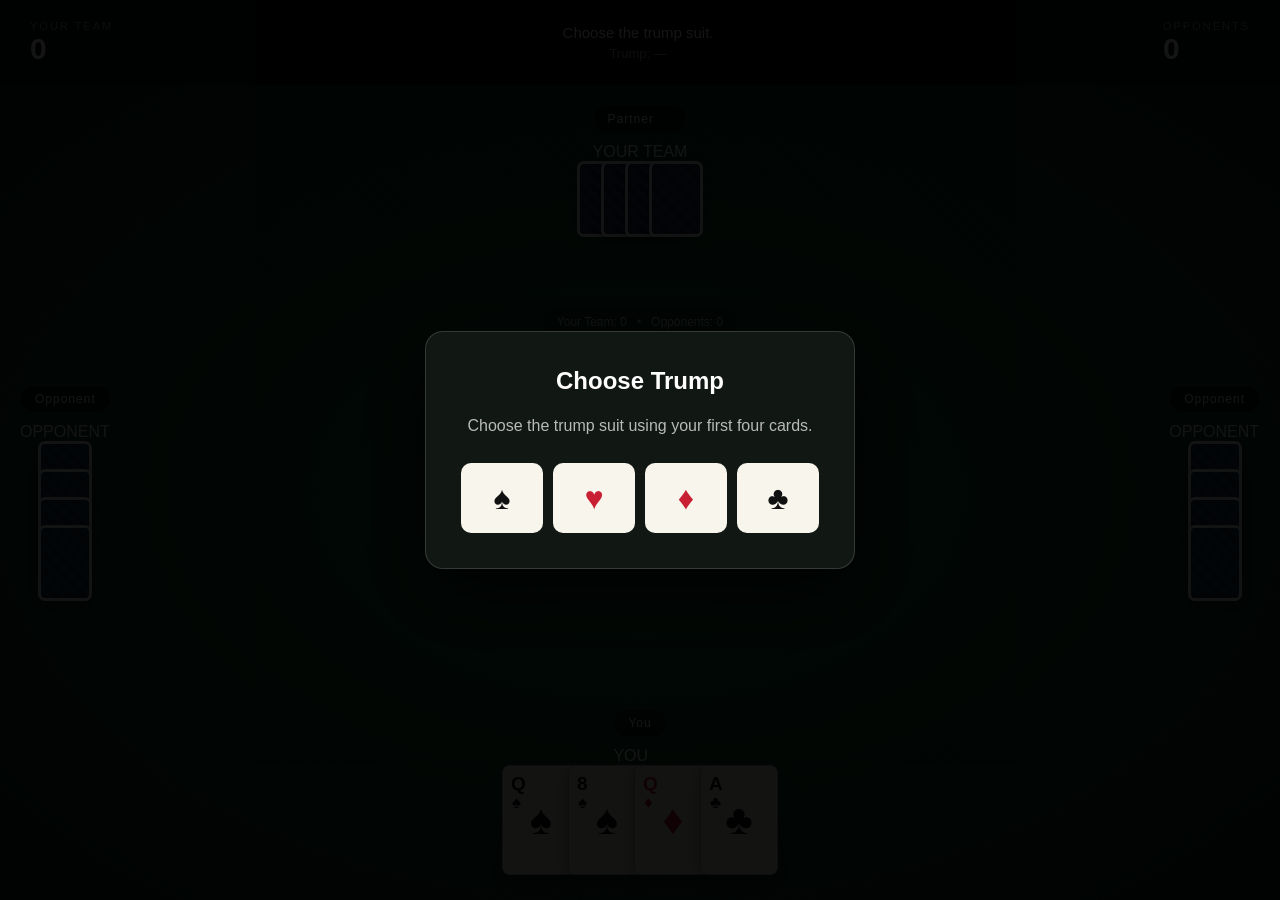
==== omi/index.html @ 46cd7f7e "Revise player names and add name entry modal Updated player labels and added name input modal." ====
<!DOCTYPE html>
<html lang="en">
<head>
    <meta charset="UTF-8">
    <meta name="viewport" content="width=device-width, initial-scale=1.0">
    <title>Omi | Heavily Invested</title>

    <link rel="stylesheet" href="/omi/style.css">
</head>

<body>

<div id="game">

    <!-- SCORE BAR -->
    <div id="topBar">

        <div class="score team-score-box" id="our-score-box">
            <span>YOUR TEAM</span>
            <strong id="team-score">0</strong>
        </div>

        <div id="game-info">
            <div id="round-status">Welcome to Omi</div>
            <div id="trump-display">Trump: —</div>
        </div>

        <div class="score opponent-score-box" id="opponent-score-box">
            <span>OPPONENTS</span>
            <strong id="opponent-score">0</strong>
        </div>

    </div>


    <!-- TABLE -->
    <div id="table">

        <!-- TEAMMATE -->
        <div class="player top-player">

            <div class="identity">
                <div id="partner-avatar" class="avatar"></div>

                <div class="identity-text">
                    <div class="player-name" id="partner-name">
                        Partner
                    </div>

                    <div class="team-label">
                        YOUR TEAM
                    </div>
                </div>
            </div>

            <div id="partner-hand" class="hidden-hand"></div>

        </div>


        <!-- LEFT OPPONENT -->
        <div class="player left-player">

            <div class="identity">
                <div id="left-avatar" class="avatar"></div>

                <div class="identity-text">
                    <div class="player-name" id="left-name">
                        Opponent
                    </div>

                    <div class="team-label">
                        OPPONENT
                    </div>
                </div>
            </div>

            <div id="left-hand" class="hidden-hand vertical"></div>

        </div>


        <!-- RIGHT OPPONENT -->
        <div class="player right-player">

            <div class="identity">
                <div id="right-avatar" class="avatar"></div>

                <div class="identity-text">
                    <div class="player-name" id="right-name">
                        Opponent
                    </div>

                    <div class="team-label">
                        OPPONENT
                    </div>
                </div>
            </div>

            <div id="right-hand" class="hidden-hand vertical"></div>

        </div>


        <!-- CENTER -->
        <div id="center-area">

            <div id="trick-counter">
                Your Team:
                <span id="our-tricks">0</span>

                &nbsp; • &nbsp;

                Opponents:
                <span id="their-tricks">0</span>
            </div>


            <div id="played-cards">

                <div id="played-2"
                     class="played-position played-top"></div>

                <div id="played-1"
                     class="played-position played-left"></div>

                <div id="played-3"
                     class="played-position played-right"></div>

                <div id="played-0"
                     class="played-position played-bottom"></div>

            </div>

        </div>


        <!-- YOU -->
        <div class="player bottom-player">

            <div class="identity human-identity">

                <div class="avatar human-avatar">
                    <div class="avatar-face default-human">
                        <div class="hair short black"></div>
                        <div class="eye eye-left"></div>
                        <div class="eye eye-right"></div>
                        <div class="mouth"></div>
                    </div>
                </div>

                <div class="identity-text">
                    <div class="player-name" id="human-name">
                        You
                    </div>

                    <div class="team-label">
                        YOU
                    </div>
                </div>

            </div>

            <div id="human-hand"></div>

        </div>

    </div>


    <!-- NAME SCREEN -->
    <div id="name-modal" class="modal">

        <div class="modal-box welcome-box">

            <div class="omi-small">
                HEAVILY INVESTED
            </div>

            <h1>OMI</h1>

            <p>
                Enter your name to take a seat.
            </p>

            <input
                id="name-input"
                type="text"
                maxlength="18"
                placeholder="Your name"
                autocomplete="off"
            >

            <button id="start-game">
                Take Your Seat
            </button>

        </div>

    </div>


    <!-- TRUMP -->
    <div id="trump-modal" class="modal hidden">

        <div class="modal-box">

            <h2>Choose Trump</h2>

            <p>
                Choose the trump suit using your first four cards.
            </p>

            <div class="suit-buttons">

                <button data-suit="♠">♠</button>

                <button class="red"
                        data-suit="♥">♥</button>

                <button class="red"
                        data-suit="♦">♦</button>

                <button data-suit="♣">♣</button>

            </div>

        </div>

    </div>


    <!-- ROUND RESULT -->
    <div id="result-modal" class="modal hidden">

        <div class="modal-box">

            <h2 id="result-title">
                Round Complete
            </h2>

            <p id="result-text"></p>

            <button id="next-round">
                Next Round
            </button>

        </div>

    </div>


    <!-- GAME OVER -->
    <div id="game-over-modal" class="modal hidden">

        <div class="modal-box">

            <h2 id="game-over-title">
                Game Over
            </h2>

            <p id="game-over-text"></p>

            <button id="restart-game">
                Play Again
            </button>

        </div>

    </div>


    <!-- USED FOR FLYING CARD ANIMATION -->
    <div id="animation-layer"></div>

</div>


<script src="/omi/game.js"></script>

</body>
</html>
---- omi/style.css ----
* {
    box-sizing: border-box;
}

html,
body {
    margin: 0;
    width: 100%;
    height: 100%;
}

body {
    overflow: hidden;
    background: #07120d;
    color: white;
    font-family: Arial, Helvetica, sans-serif;
}

button {
    font-family: inherit;
}


/* ==============================
   GAME
============================== */

#game {
    width: 100vw;
    height: 100vh;
    position: relative;
}


/* ==============================
   TOP SCORE BAR
============================== */

#topBar {
    position: absolute;
    top: 0;
    left: 0;

    width: 100%;
    height: 85px;

    display: flex;
    justify-content: space-between;
    align-items: center;

    padding: 0 30px;

    background: rgba(0, 0, 0, 0.45);

    z-index: 20;
}

.score {
    display: flex;
    flex-direction: column;
}

.score span {
    font-size: 11px;
    letter-spacing: 2px;
    opacity: 0.6;
}

.score strong {
    font-size: 30px;
}

#game-info {
    text-align: center;
}

#round-status {
    font-size: 15px;
    margin-bottom: 5px;
}

#trump-display {
    font-size: 13px;
    opacity: 0.65;
}


/* ==============================
   TABLE
============================== */

#table {
    position: absolute;

    top: 85px;
    bottom: 0;

    width: 100%;

    overflow: hidden;

    background:

        radial-gradient(
            ellipse at center,
            rgba(30, 115, 72, 1) 0%,
            rgba(12, 70, 43, 1) 55%,
            rgba(4, 34, 21, 1) 100%
        );
}


/* subtle table texture */

#table::after {
    content: "";

    position: absolute;
    inset: 0;

    pointer-events: none;

    background-image:
        repeating-linear-gradient(
            45deg,
            rgba(255,255,255,0.008) 0,
            rgba(255,255,255,0.008) 1px,
            transparent 1px,
            transparent 4px
        );
}


/* ==============================
   PLAYERS
============================== */

.player {
    position: absolute;

    display: flex;
    flex-direction: column;
    align-items: center;

    z-index: 5;
}

.player-name {
    background: rgba(0,0,0,0.55);

    border: 1px solid rgba(255,255,255,0.12);

    border-radius: 30px;

    padding: 6px 14px;

    margin-bottom: 10px;

    font-size: 12px;

    letter-spacing: 1px;
}


/* HUMAN */

.bottom-player {
    bottom: 20px;
    left: 50%;

    transform: translateX(-50%);
}


/* PARTNER */

.top-player {
    top: 20px;
    left: 50%;

    transform: translateX(-50%);
}


/* LEFT */

.left-player {
    left: 20px;
    top: 50%;

    transform: translateY(-50%);
}


/* RIGHT */

.right-player {
    right: 20px;
    top: 50%;

    transform: translateY(-50%);
}


/* ==============================
   CARDS
============================== */

.card {
    width: 78px;
    height: 110px;

    border-radius: 8px;

    background: #f8f5ec;

    color: #111;

    border: 1px solid rgba(0,0,0,0.25);

    box-shadow:
        0 5px 15px rgba(0,0,0,0.35);

    position: relative;

    user-select: none;

    flex-shrink: 0;
}

.card.red {
    color: #c81f32;
}

.card-rank {
    position: absolute;

    top: 7px;
    left: 8px;

    font-size: 19px;
    font-weight: bold;
}

.card-suit-small {
    position: absolute;

    top: 27px;
    left: 9px;

    font-size: 17px;
}

.card-suit {
    position: absolute;

    left: 50%;
    top: 50%;

    transform:
        translate(-50%, -50%);

    font-size: 42px;
}


/* ==============================
   HUMAN HAND
============================== */

#human-hand {
    display: flex;
    justify-content: center;

    min-height: 115px;
}

#human-hand .card {
    margin-left: -12px;

    cursor: pointer;

    transition:
        transform 0.18s ease,
        filter 0.18s ease;
}

#human-hand .card:first-child {
    margin-left: 0;
}

#human-hand .card:hover {
    transform: translateY(-15px);
}

#human-hand .card.illegal {
    opacity: 0.35;
    cursor: not-allowed;
}

#human-hand .card.illegal:hover {
    transform: none;
}


/* ==============================
   CARD BACKS
============================== */

.hidden-hand {
    display: flex;
}

.hidden-hand.vertical {
    flex-direction: column;
}

.card-back {
    width: 54px;
    height: 76px;

    border-radius: 7px;

    border: 3px solid #eee;

    background:
        repeating-linear-gradient(
            45deg,
            #13253f,
            #13253f 5px,
            #1d3a63 5px,
            #1d3a63 10px
        );

    box-shadow:
        0 3px 10px rgba(0,0,0,0.4);

    margin-left: -30px;
}

.card-back:first-child {
    margin-left: 0;
}

.vertical .card-back {
    margin-left: 0;
    margin-top: -48px;
}

.vertical .card-back:first-child {
    margin-top: 0;
}


/* ==============================
   CENTER
============================== */

#center-area {
    position: absolute;

    left: 50%;
    top: 50%;

    transform:
        translate(-50%, -50%);

    width: 430px;
    height: 330px;

    z-index: 4;
}

#trick-counter {
    position: absolute;

    left: 50%;
    top: -20px;

    transform: translateX(-50%);

    font-size: 12px;

    background: rgba(0,0,0,0.3);

    padding: 7px 14px;

    border-radius: 20px;

    white-space: nowrap;
}

#played-cards {
    position: relative;

    width: 100%;
    height: 100%;
}

.played-position {
    position: absolute;

    width: 78px;
    height: 110px;
}

.played-top {
    top: 0;
    left: 50%;

    transform: translateX(-50%);
}

.played-bottom {
    bottom: 0;
    left: 50%;

    transform: translateX(-50%);
}

.played-left {
    left: 35px;
    top: 50%;

    transform: translateY(-50%);
}

.played-right {
    right: 35px;
    top: 50%;

    transform: translateY(-50%);
}


/* ==============================
   MODALS
============================== */

.modal {
    position: fixed;

    inset: 0;

    background: rgba(0,0,0,0.72);

    display: flex;
    justify-content: center;
    align-items: center;

    z-index: 100;
}

.modal.hidden {
    display: none;
}

.modal-box {
    width: min(430px, 90vw);

    background: #111713;

    border: 1px solid rgba(255,255,255,0.15);

    border-radius: 18px;

    padding: 35px;

    text-align: center;

    box-shadow:
        0 25px 80px rgba(0,0,0,0.6);
}

.modal-box h2 {
    margin-top: 0;
}

.modal-box p {
    opacity: 0.7;
    line-height: 1.5;
}

.suit-buttons {
    display: grid;

    grid-template-columns:
        repeat(4, 1fr);

    gap: 10px;

    margin-top: 25px;
}

.suit-buttons button {
    height: 70px;

    border: 0;

    border-radius: 10px;

    background: #f8f5ec;

    color: #111;

    font-size: 32px;

    cursor: pointer;

    transition:
        transform 0.15s ease;
}

.suit-buttons button:hover {
    transform: translateY(-4px);
}

.suit-buttons button.red {
    color: #c81f32;
}

#next-round,
#restart-game {
    border: 0;

    background: white;
    color: black;

    border-radius: 30px;

    padding: 12px 25px;

    margin-top: 15px;

    cursor: pointer;

    font-weight: bold;
}


/* ==============================
   MOBILE
============================== */

@media (max-width: 700px) {

    #topBar {
        height: 70px;
        padding: 0 12px;
    }

    #table {
        top: 70px;
    }

    .score span {
        font-size: 8px;
    }

    .score strong {
        font-size: 22px;
    }

    #round-status {
        font-size: 11px;
    }

    .card {
        width: 55px;
        height: 80px;
    }

    .card-rank {
        font-size: 14px;
    }

    .card-suit-small {
        font-size: 13px;
        top: 23px;
    }

    .card-suit {
        font-size: 30px;
    }

    #human-hand .card {
        margin-left: -10px;
    }

    #center-area {
        width: 300px;
        height: 260px;
    }

    .played-position {
        width: 55px;
        height: 80px;
    }

    .played-left {
        left: 35px;
    }

    .played-right {
        right: 35px;
    }

    .left-player {
        left: 5px;
    }

    .right-player {
        right: 5px;
    }

    .player-name {
        font-size: 9px;
        padding: 5px 9px;
    }

    .card-back {
        width: 40px;
        height: 58px;
    }
}
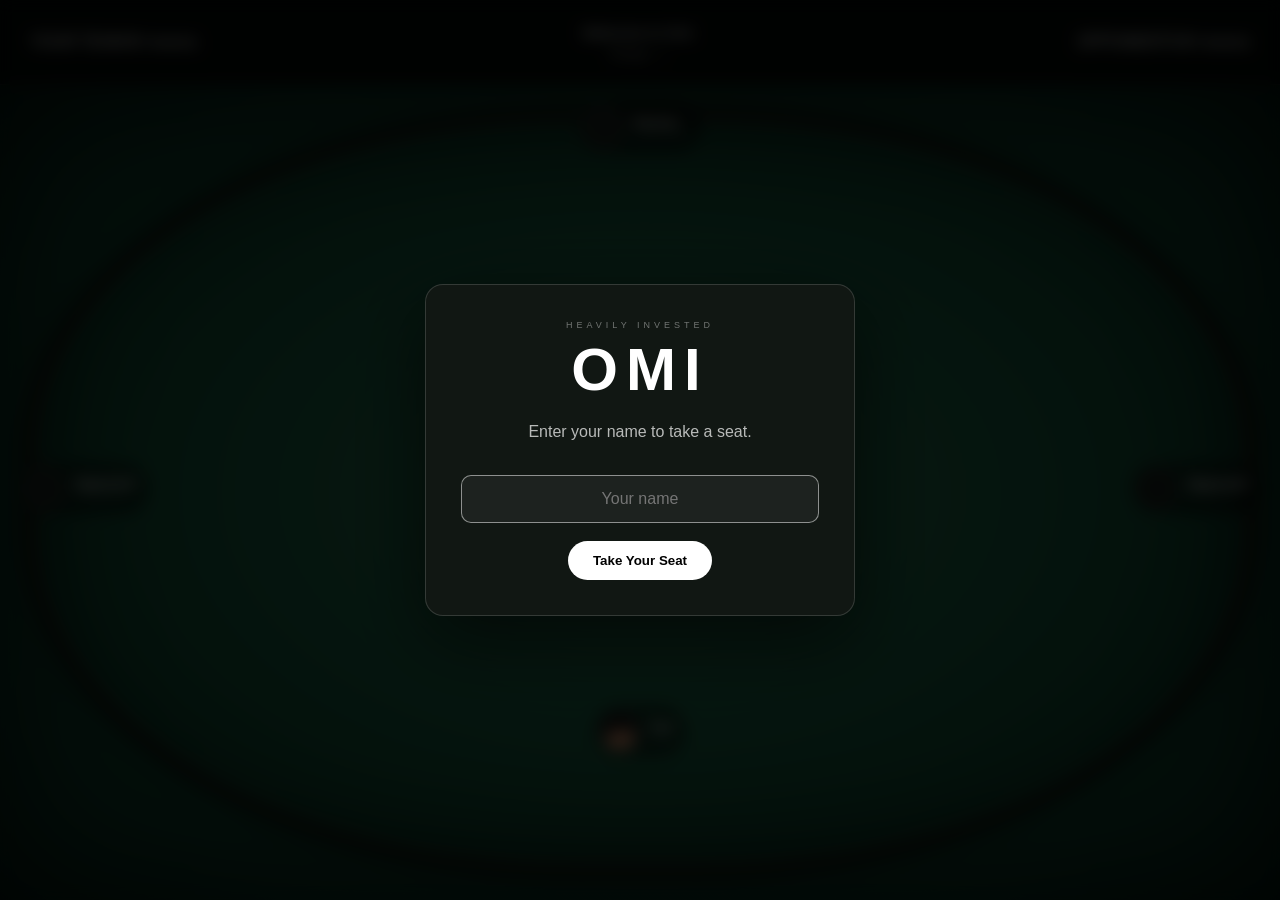
==== commit 8f84f9a4: "Refactor HTML structure and improve semantics" ====
--- a/omi/index.html
+++ b/omi/index.html
@@ -3,6 +3,7 @@
 <head>
     <meta charset="UTF-8">
     <meta name="viewport" content="width=device-width, initial-scale=1.0">
+
     <title>Omi | Heavily Invested</title>
 
     <link rel="stylesheet" href="/omi/style.css">
@@ -12,151 +13,293 @@
 
 <div id="game">
 
-    <!-- SCORE BAR -->
-    <div id="topBar">
-
-        <div class="score team-score-box" id="our-score-box">
+    <!-- =========================================
+         OVERALL GAME SCORE
+    ========================================== -->
+
+    <header id="topBar">
+
+        <div class="overall-score">
             <span>YOUR TEAM</span>
             <strong id="team-score">0</strong>
+            <small>TOKENS</small>
         </div>
 
         <div id="game-info">
-            <div id="round-status">Welcome to Omi</div>
-            <div id="trump-display">Trump: —</div>
-        </div>
-
-        <div class="score opponent-score-box" id="opponent-score-box">
+            <div id="round-status">
+                Welcome to Omi
+            </div>
+
+            <div id="trump-display">
+                Trump: —
+            </div>
+        </div>
+
+        <div class="overall-score right-score">
             <span>OPPONENTS</span>
             <strong id="opponent-score">0</strong>
-        </div>
-
-    </div>
-
-
-    <!-- TABLE -->
-    <div id="table">
-
-        <!-- TEAMMATE -->
+            <small>TOKENS</small>
+        </div>
+
+    </header>
+
+
+    <!-- =========================================
+         TABLE
+    ========================================== -->
+
+    <main id="table">
+
+        <div class="table-rail"></div>
+
+
+        <!-- =====================================
+             TEAMMATE - TOP
+        ====================================== -->
+
         <div class="player top-player">
 
             <div class="identity">
-                <div id="partner-avatar" class="avatar"></div>
+
+                <div
+                    id="partner-avatar"
+                    class="avatar">
+                </div>
 
                 <div class="identity-text">
-                    <div class="player-name" id="partner-name">
+
+                    <div
+                        class="player-name"
+                        id="partner-name">
                         Partner
                     </div>
 
                     <div class="team-label">
                         YOUR TEAM
                     </div>
-                </div>
-            </div>
-
-            <div id="partner-hand" class="hidden-hand"></div>
-
-        </div>
-
-
-        <!-- LEFT OPPONENT -->
+
+                </div>
+
+            </div>
+
+            <div
+                id="partner-hand"
+                class="hidden-hand">
+            </div>
+
+        </div>
+
+
+        <!-- =====================================
+             LEFT OPPONENT
+        ====================================== -->
+
         <div class="player left-player">
 
             <div class="identity">
-                <div id="left-avatar" class="avatar"></div>
+
+                <div
+                    id="left-avatar"
+                    class="avatar">
+                </div>
 
                 <div class="identity-text">
-                    <div class="player-name" id="left-name">
+
+                    <div
+                        class="player-name"
+                        id="left-name">
                         Opponent
                     </div>
 
                     <div class="team-label">
                         OPPONENT
                     </div>
-                </div>
-            </div>
-
-            <div id="left-hand" class="hidden-hand vertical"></div>
-
-        </div>
-
-
-        <!-- RIGHT OPPONENT -->
+
+                </div>
+
+            </div>
+
+            <div
+                id="left-hand"
+                class="hidden-hand vertical">
+            </div>
+
+        </div>
+
+
+        <!-- =====================================
+             RIGHT OPPONENT
+        ====================================== -->
+
         <div class="player right-player">
 
             <div class="identity">
-                <div id="right-avatar" class="avatar"></div>
+
+                <div
+                    id="right-avatar"
+                    class="avatar">
+                </div>
 
                 <div class="identity-text">
-                    <div class="player-name" id="right-name">
+
+                    <div
+                        class="player-name"
+                        id="right-name">
                         Opponent
                     </div>
 
                     <div class="team-label">
                         OPPONENT
                     </div>
-                </div>
-            </div>
-
-            <div id="right-hand" class="hidden-hand vertical"></div>
-
-        </div>
-
-
-        <!-- CENTER -->
+
+                </div>
+
+            </div>
+
+            <div
+                id="right-hand"
+                class="hidden-hand vertical">
+            </div>
+
+        </div>
+
+
+        <!-- =====================================
+             CENTER OF TABLE
+        ====================================== -->
+
         <div id="center-area">
 
+
+            <!-- CURRENT HAND / TRICK SCORE -->
+
             <div id="trick-counter">
-                Your Team:
-                <span id="our-tricks">0</span>
-
-                &nbsp; • &nbsp;
-
-                Opponents:
-                <span id="their-tricks">0</span>
-            </div>
-
+
+                <div
+                    class="trick-score"
+                    id="our-trick-target">
+
+                    <div class="trick-logo">
+
+                        <img
+                            src="/logo2.png"
+                            alt="Heavily Invested">
+
+                    </div>
+
+                    <div class="trick-score-text">
+
+                        <span>
+                            YOUR TRICKS
+                        </span>
+
+                        <strong
+                            id="our-tricks">
+                            0
+                        </strong>
+
+                    </div>
+
+                </div>
+
+
+                <div class="trick-divider">
+                    VS
+                </div>
+
+
+                <div
+                    class="trick-score"
+                    id="their-trick-target">
+
+                    <div class="trick-score-text right-trick-text">
+
+                        <span>
+                            THEIR TRICKS
+                        </span>
+
+                        <strong
+                            id="their-tricks">
+                            0
+                        </strong>
+
+                    </div>
+
+                    <div class="trick-logo opponent-logo">
+                        O
+                    </div>
+
+                </div>
+
+            </div>
+
+
+            <!-- FOUR PLAYED CARDS -->
 
             <div id="played-cards">
 
-                <div id="played-2"
-                     class="played-position played-top"></div>
-
-                <div id="played-1"
-                     class="played-position played-left"></div>
-
-                <div id="played-3"
-                     class="played-position played-right"></div>
-
-                <div id="played-0"
-                     class="played-position played-bottom"></div>
-
-            </div>
-
-        </div>
-
-
-        <!-- YOU -->
+                <div
+                    id="played-2"
+                    class="played-position played-top">
+                </div>
+
+                <div
+                    id="played-1"
+                    class="played-position played-left">
+                </div>
+
+                <div
+                    id="played-3"
+                    class="played-position played-right">
+                </div>
+
+                <div
+                    id="played-0"
+                    class="played-position played-bottom">
+                </div>
+
+            </div>
+
+        </div>
+
+
+        <!-- =====================================
+             HUMAN PLAYER - BOTTOM
+        ====================================== -->
+
         <div class="player bottom-player">
 
-            <div class="identity human-identity">
-
-                <div class="avatar human-avatar">
-                    <div class="avatar-face default-human">
-                        <div class="hair short black"></div>
+            <div class="identity">
+
+                <div class="avatar">
+
+                    <div
+                        class="avatar-face default-human">
+
+                        <div class="hair short"></div>
+
                         <div class="eye eye-left"></div>
+
                         <div class="eye eye-right"></div>
+
                         <div class="mouth"></div>
-                    </div>
+
+                    </div>
+
                 </div>
 
                 <div class="identity-text">
-                    <div class="player-name" id="human-name">
+
+                    <div
+                        class="player-name"
+                        id="human-name">
                         You
                     </div>
 
                     <div class="team-label">
                         YOU
                     </div>
+
                 </div>
 
             </div>
@@ -165,11 +308,16 @@
 
         </div>
 
-    </div>
-
-
-    <!-- NAME SCREEN -->
-    <div id="name-modal" class="modal">
+    </main>
+
+
+    <!-- =========================================
+         NAME SCREEN
+    ========================================== -->
+
+    <div
+        id="name-modal"
+        class="modal">
 
         <div class="modal-box welcome-box">
 
@@ -177,7 +325,9 @@
                 HEAVILY INVESTED
             </div>
 
-            <h1>OMI</h1>
+            <h1>
+                OMI
+            </h1>
 
             <p>
                 Enter your name to take a seat.
@@ -188,8 +338,7 @@
                 type="text"
                 maxlength="18"
                 placeholder="Your name"
-                autocomplete="off"
-            >
+                autocomplete="off">
 
             <button id="start-game">
                 Take Your Seat
@@ -200,12 +349,19 @@
     </div>
 
 
-    <!-- TRUMP -->
-    <div id="trump-modal" class="modal hidden">
+    <!-- =========================================
+         TRUMP SELECTION
+    ========================================== -->
+
+    <div
+        id="trump-modal"
+        class="modal hidden">
 
         <div class="modal-box">
 
-            <h2>Choose Trump</h2>
+            <h2>
+                Choose Trump
+            </h2>
 
             <p>
                 Choose the trump suit using your first four cards.
@@ -213,15 +369,25 @@
 
             <div class="suit-buttons">
 
-                <button data-suit="♠">♠</button>
-
-                <button class="red"
-                        data-suit="♥">♥</button>
-
-                <button class="red"
-                        data-suit="♦">♦</button>
-
-                <button data-suit="♣">♣</button>
+                <button data-suit="♠">
+                    ♠
+                </button>
+
+                <button
+                    class="red"
+                    data-suit="♥">
+                    ♥
+                </button>
+
+                <button
+                    class="red"
+                    data-suit="♦">
+                    ♦
+                </button>
+
+                <button data-suit="♣">
+                    ♣
+                </button>
 
             </div>
 
@@ -230,19 +396,24 @@
     </div>
 
 
-    <!-- ROUND RESULT -->
-    <div id="result-modal" class="modal hidden">
+    <!-- =========================================
+         HAND RESULT
+    ========================================== -->
+
+    <div
+        id="result-modal"
+        class="modal hidden">
 
         <div class="modal-box">
 
             <h2 id="result-title">
-                Round Complete
+                Hand Complete
             </h2>
 
             <p id="result-text"></p>
 
             <button id="next-round">
-                Next Round
+                Next Hand
             </button>
 
         </div>
@@ -250,8 +421,13 @@
     </div>
 
 
-    <!-- GAME OVER -->
-    <div id="game-over-modal" class="modal hidden">
+    <!-- =========================================
+         GAME OVER
+    ========================================== -->
+
+    <div
+        id="game-over-modal"
+        class="modal hidden">
 
         <div class="modal-box">
 
@@ -270,7 +446,8 @@
     </div>
 
 
-    <!-- USED FOR FLYING CARD ANIMATION -->
+    <!-- CARD ANIMATION LAYER -->
+
     <div id="animation-layer"></div>
 
 </div>
--- a/omi/style.css
+++ b/omi/style.css
@@ -16,14 +16,15 @@
     font-family: Arial, Helvetica, sans-serif;
 }
 
-button {
+button,
+input {
     font-family: inherit;
 }
 
 
-/* ==============================
+/* =========================================
    GAME
-============================== */
+========================================= */
 
 #game {
     width: 100vw;
@@ -32,9 +33,9 @@
 }
 
 
-/* ==============================
-   TOP SCORE BAR
-============================== */
+/* =========================================
+   TOP BAR
+========================================= */
 
 #topBar {
     position: absolute;
@@ -50,7 +51,10 @@
 
     padding: 0 30px;
 
-    background: rgba(0, 0, 0, 0.45);
+    background: rgba(0, 0, 0, 0.48);
+
+    border-bottom:
+        1px solid rgba(255,255,255,0.08);
 
     z-index: 20;
 }
@@ -58,16 +62,31 @@
 .score {
     display: flex;
     flex-direction: column;
+
+    min-width: 110px;
+
+    transition:
+        transform 0.35s ease,
+        filter 0.35s ease;
+}
+
+.opponent-score-box {
+    text-align: right;
 }
 
 .score span {
-    font-size: 11px;
+    font-size: 10px;
     letter-spacing: 2px;
-    opacity: 0.6;
+    opacity: 0.55;
 }
 
 .score strong {
     font-size: 30px;
+}
+
+.score.score-hit {
+    transform: scale(1.35);
+    filter: brightness(1.8);
 }
 
 #game-info {
@@ -85,9 +104,9 @@
 }
 
 
-/* ==============================
+/* =========================================
    TABLE
-============================== */
+========================================= */
 
 #table {
     position: absolute;
@@ -100,40 +119,71 @@
     overflow: hidden;
 
     background:
-
         radial-gradient(
             ellipse at center,
-            rgba(30, 115, 72, 1) 0%,
-            rgba(12, 70, 43, 1) 55%,
-            rgba(4, 34, 21, 1) 100%
+            #287652 0%,
+            #185d40 42%,
+            #0d422d 72%,
+            #07291d 100%
         );
-}
-
-
-/* subtle table texture */
+
+    box-shadow:
+        inset 0 0 140px rgba(0,0,0,0.65);
+}
+
+
+/* FELT TEXTURE */
+
+#table::before {
+    content: "";
+
+    position: absolute;
+
+    inset: 22px;
+
+    border-radius: 45%;
+
+    border:
+        14px solid rgba(18, 14, 10, 0.75);
+
+    box-shadow:
+        inset 0 0 0 3px rgba(255,255,255,0.05),
+        inset 0 0 70px rgba(0,0,0,0.35),
+        0 0 35px rgba(0,0,0,0.55);
+
+    pointer-events: none;
+
+    z-index: 1;
+}
+
 
 #table::after {
     content: "";
 
     position: absolute;
+
     inset: 0;
 
     pointer-events: none;
 
     background-image:
         repeating-linear-gradient(
-            45deg,
+            37deg,
             rgba(255,255,255,0.008) 0,
             rgba(255,255,255,0.008) 1px,
             transparent 1px,
             transparent 4px
         );
-}
-
-
-/* ==============================
+
+    opacity: 0.8;
+
+    z-index: 2;
+}
+
+
+/* =========================================
    PLAYERS
-============================== */
+========================================= */
 
 .player {
     position: absolute;
@@ -145,66 +195,275 @@
     z-index: 5;
 }
 
+.bottom-player {
+    bottom: 18px;
+    left: 50%;
+
+    transform: translateX(-50%);
+}
+
+.top-player {
+    top: 15px;
+    left: 50%;
+
+    transform: translateX(-50%);
+}
+
+.left-player {
+    left: 18px;
+    top: 50%;
+
+    transform: translateY(-50%);
+}
+
+.right-player {
+    right: 18px;
+    top: 50%;
+
+    transform: translateY(-50%);
+}
+
+
+/* =========================================
+   PLAYER IDENTITIES
+========================================= */
+
+.identity {
+    display: flex;
+    align-items: center;
+    gap: 9px;
+
+    margin-bottom: 9px;
+
+    background:
+        rgba(0,0,0,0.45);
+
+    border:
+        1px solid rgba(255,255,255,0.11);
+
+    border-radius: 50px;
+
+    padding: 5px 13px 5px 5px;
+
+    backdrop-filter: blur(8px);
+}
+
+.identity-text {
+    display: flex;
+    flex-direction: column;
+}
+
 .player-name {
-    background: rgba(0,0,0,0.55);
-
-    border: 1px solid rgba(255,255,255,0.12);
-
-    border-radius: 30px;
-
-    padding: 6px 14px;
-
-    margin-bottom: 10px;
-
     font-size: 12px;
-
-    letter-spacing: 1px;
-}
-
-
-/* HUMAN */
-
-.bottom-player {
-    bottom: 20px;
+    font-weight: bold;
+
+    letter-spacing: 0.5px;
+
+    text-transform: capitalize;
+}
+
+.team-label {
+    font-size: 7px;
+
+    letter-spacing: 1.5px;
+
+    opacity: 0.4;
+
+    margin-top: 2px;
+}
+
+
+/* =========================================
+   CARTOON AVATARS
+========================================= */
+
+.avatar {
+    width: 42px;
+    height: 42px;
+
+    position: relative;
+
+    border-radius: 50%;
+
+    background: #17211b;
+
+    overflow: hidden;
+
+    border:
+        2px solid rgba(255,255,255,0.17);
+
+    flex-shrink: 0;
+}
+
+.avatar-face {
+    position: absolute;
+
+    width: 29px;
+    height: 34px;
+
     left: 50%;
-
-    transform: translateX(-50%);
-}
-
-
-/* PARTNER */
-
-.top-player {
-    top: 20px;
+    top: 9px;
+
+    transform:
+        translateX(-50%);
+
+    border-radius:
+        45% 45% 48% 48%;
+
+    background: var(--skin);
+}
+
+.avatar-face::after {
+    content: "";
+
+    position: absolute;
+
+    width: 35px;
+    height: 17px;
+
     left: 50%;
-
-    transform: translateX(-50%);
-}
-
-
-/* LEFT */
-
-.left-player {
-    left: 20px;
-    top: 50%;
-
-    transform: translateY(-50%);
-}
-
-
-/* RIGHT */
-
-.right-player {
-    right: 20px;
-    top: 50%;
-
-    transform: translateY(-50%);
-}
-
-
-/* ==============================
+    bottom: -14px;
+
+    transform:
+        translateX(-50%);
+
+    border-radius: 50% 50% 0 0;
+
+    background: #252b29;
+
+    z-index: -1;
+}
+
+
+/* EYES */
+
+.eye {
+    position: absolute;
+
+    width: 3px;
+    height: 3px;
+
+    background: #171717;
+
+    border-radius: 50%;
+
+    top: 16px;
+}
+
+.eye-left {
+    left: 7px;
+}
+
+.eye-right {
+    right: 7px;
+}
+
+
+/* MOUTH */
+
+.mouth {
+    position: absolute;
+
+    width: 8px;
+    height: 3px;
+
+    border-bottom:
+        1.5px solid rgba(0,0,0,0.55);
+
+    border-radius: 50%;
+
+    bottom: 7px;
+
+    left: 50%;
+
+    transform:
+        translateX(-50%);
+}
+
+
+/* HAIR */
+
+.hair {
+    position: absolute;
+
+    z-index: 3;
+
+    background: var(--hair);
+}
+
+.hair.short {
+    width: 31px;
+    height: 13px;
+
+    left: -1px;
+    top: -4px;
+
+    border-radius:
+        60% 60% 35% 35%;
+}
+
+.hair.short::after {
+    content: "";
+
+    position: absolute;
+
+    width: 7px;
+    height: 12px;
+
+    left: 0;
+    top: 6px;
+
+    background: var(--hair);
+
+    border-radius: 5px;
+}
+
+.hair.long {
+    width: 34px;
+    height: 39px;
+
+    left: -3px;
+    top: -4px;
+
+    border-radius:
+        50% 50% 40% 40%;
+}
+
+.hair.long::after {
+    content: "";
+
+    position: absolute;
+
+    width: 24px;
+    height: 28px;
+
+    left: 5px;
+    top: 8px;
+
+    background: var(--skin);
+
+    border-radius: 45%;
+}
+
+
+/* BALD */
+
+.avatar-face.bald .hair {
+    display: none;
+}
+
+
+/* HUMAN PLACEHOLDER */
+
+.default-human {
+    --skin: #c68b65;
+    --hair: #151515;
+}
+
+
+/* =========================================
    CARDS
-============================== */
+========================================= */
 
 .card {
     width: 78px;
@@ -212,11 +471,12 @@
 
     border-radius: 8px;
 
-    background: #f8f5ec;
+    background: #faf7ee;
 
     color: #111;
 
-    border: 1px solid rgba(0,0,0,0.25);
+    border:
+        1px solid rgba(0,0,0,0.25);
 
     box-shadow:
         0 5px 15px rgba(0,0,0,0.35);
@@ -264,9 +524,9 @@
 }
 
 
-/* ==============================
+/* =========================================
    HUMAN HAND
-============================== */
+========================================= */
 
 #human-hand {
     display: flex;
@@ -282,7 +542,8 @@
 
     transition:
         transform 0.18s ease,
-        filter 0.18s ease;
+        filter 0.18s ease,
+        opacity 0.18s ease;
 }
 
 #human-hand .card:first-child {
@@ -290,11 +551,13 @@
 }
 
 #human-hand .card:hover {
-    transform: translateY(-15px);
+    transform:
+        translateY(-15px);
 }
 
 #human-hand .card.illegal {
-    opacity: 0.35;
+    opacity: 0.32;
+
     cursor: not-allowed;
 }
 
@@ -303,9 +566,9 @@
 }
 
 
-/* ==============================
+/* =========================================
    CARD BACKS
-============================== */
+========================================= */
 
 .hidden-hand {
     display: flex;
@@ -323,17 +586,18 @@
 
     border: 3px solid #eee;
 
-    background:
-        repeating-linear-gradient(
-            45deg,
-            #13253f,
-            #13253f 5px,
-            #1d3a63 5px,
-            #1d3a63 10px
-        );
+    background-color: #050505;
+
+    background-image: url("/logo2.png");
+
+    background-size: 85% auto;
+
+    background-position: center;
+
+    background-repeat: no-repeat;
 
     box-shadow:
-        0 3px 10px rgba(0,0,0,0.4);
+        0 3px 10px rgba(0,0,0,0.45);
 
     margin-left: -30px;
 }
@@ -352,9 +616,9 @@
 }
 
 
-/* ==============================
+/* =========================================
    CENTER
-============================== */
+========================================= */
 
 #center-area {
     position: absolute;
@@ -377,13 +641,16 @@
     left: 50%;
     top: -20px;
 
-    transform: translateX(-50%);
+    transform:
+        translateX(-50%);
 
     font-size: 12px;
 
-    background: rgba(0,0,0,0.3);
-
-    padding: 7px 14px;
+    background:
+        rgba(0,0,0,0.3);
+
+    padding:
+        7px 14px;
 
     border-radius: 20px;
 
@@ -408,47 +675,82 @@
     top: 0;
     left: 50%;
 
-    transform: translateX(-50%);
+    transform:
+        translateX(-50%);
 }
 
 .played-bottom {
     bottom: 0;
     left: 50%;
 
-    transform: translateX(-50%);
+    transform:
+        translateX(-50%);
 }
 
 .played-left {
     left: 35px;
     top: 50%;
 
-    transform: translateY(-50%);
+    transform:
+        translateY(-50%);
 }
 
 .played-right {
     right: 35px;
     top: 50%;
 
-    transform: translateY(-50%);
-}
-
-
-/* ==============================
+    transform:
+        translateY(-50%);
+}
+
+
+/* =========================================
+   WINNING TRICK ANIMATION
+========================================= */
+
+#animation-layer {
+    position: fixed;
+
+    inset: 0;
+
+    pointer-events: none;
+
+    z-index: 90;
+}
+
+.flying-card {
+    position: fixed;
+
+    transition:
+        left 0.75s cubic-bezier(.2,.8,.2,1),
+        top 0.75s cubic-bezier(.2,.8,.2,1),
+        transform 0.75s cubic-bezier(.2,.8,.2,1),
+        opacity 0.75s ease;
+
+    z-index: 91;
+}
+
+
+/* =========================================
    MODALS
-============================== */
+========================================= */
 
 .modal {
     position: fixed;
 
     inset: 0;
 
-    background: rgba(0,0,0,0.72);
+    background:
+        rgba(0,0,0,0.78);
 
     display: flex;
+
     justify-content: center;
     align-items: center;
 
     z-index: 100;
+
+    backdrop-filter: blur(8px);
 }
 
 .modal.hidden {
@@ -456,11 +758,14 @@
 }
 
 .modal-box {
-    width: min(430px, 90vw);
-
-    background: #111713;
-
-    border: 1px solid rgba(255,255,255,0.15);
+    width:
+        min(430px, 90vw);
+
+    background:
+        #111713;
+
+    border:
+        1px solid rgba(255,255,255,0.15);
 
     border-radius: 18px;
 
@@ -478,59 +783,76 @@
 
 .modal-box p {
     opacity: 0.7;
+
     line-height: 1.5;
 }
 
-.suit-buttons {
-    display: grid;
-
-    grid-template-columns:
-        repeat(4, 1fr);
-
-    gap: 10px;
-
-    margin-top: 25px;
-}
-
-.suit-buttons button {
-    height: 70px;
-
-    border: 0;
+
+/* =========================================
+   START SCREEN
+========================================= */
+
+.welcome-box h1 {
+    font-size: 60px;
+
+    letter-spacing: 8px;
+
+    margin:
+        5px 0 10px;
+}
+
+.omi-small {
+    font-size: 9px;
+
+    letter-spacing: 4px;
+
+    opacity: 0.4;
+}
+
+#name-input {
+    width: 100%;
+
+    margin-top: 15px;
+
+    padding: 14px 16px;
 
     border-radius: 10px;
 
-    background: #f8f5ec;
-
-    color: #111;
-
-    font-size: 32px;
-
-    cursor: pointer;
-
-    transition:
-        transform 0.15s ease;
-}
-
-.suit-buttons button:hover {
-    transform: translateY(-4px);
-}
-
-.suit-buttons button.red {
-    color: #c81f32;
-}
-
+    border:
+        1px solid rgba(255,255,255,0.15);
+
+    background:
+        rgba(255,255,255,0.05);
+
+    color: white;
+
+    outline: none;
+
+    font-size: 16px;
+
+    text-align: center;
+}
+
+#name-input:focus {
+    border-color:
+        rgba(255,255,255,0.5);
+}
+
+#start-game,
 #next-round,
 #restart-game {
     border: 0;
 
     background: white;
+
     color: black;
 
     border-radius: 30px;
 
-    padding: 12px 25px;
-
-    margin-top: 15px;
+    padding:
+        12px 25px;
+
+    margin-top: 18px;
 
     cursor: pointer;
 
@@ -538,23 +860,74 @@
 }
 
 
-/* ==============================
+/* =========================================
+   TRUMP BUTTONS
+========================================= */
+
+.suit-buttons {
+    display: grid;
+
+    grid-template-columns:
+        repeat(4, 1fr);
+
+    gap: 10px;
+
+    margin-top: 25px;
+}
+
+.suit-buttons button {
+    height: 70px;
+
+    border: 0;
+
+    border-radius: 10px;
+
+    background:
+        #f8f5ec;
+
+    color: #111;
+
+    font-size: 32px;
+
+    cursor: pointer;
+
+    transition:
+        transform 0.15s ease;
+}
+
+.suit-buttons button:hover {
+    transform:
+        translateY(-4px);
+}
+
+.suit-buttons button.red {
+    color: #c81f32;
+}
+
+
+/* =========================================
    MOBILE
-============================== */
+========================================= */
 
 @media (max-width: 700px) {
 
     #topBar {
         height: 70px;
-        padding: 0 12px;
+
+        padding:
+            0 12px;
     }
 
     #table {
         top: 70px;
     }
 
+    .score {
+        min-width: 70px;
+    }
+
     .score span {
-        font-size: 8px;
+        font-size: 7px;
     }
 
     .score strong {
@@ -562,7 +935,11 @@
     }
 
     #round-status {
-        font-size: 11px;
+        font-size: 10px;
+    }
+
+    #trump-display {
+        font-size: 9px;
     }
 
     .card {
@@ -606,16 +983,40 @@
     }
 
     .left-player {
-        left: 5px;
+        left: 4px;
     }
 
     .right-player {
-        right: 5px;
+        right: 4px;
+    }
+
+    .avatar {
+        width: 34px;
+        height: 34px;
+    }
+
+    .avatar-face {
+        transform:
+            translateX(-50%)
+            scale(0.8);
+
+        transform-origin:
+            top center;
+    }
+
+    .identity {
+        gap: 5px;
+
+        padding:
+            4px 8px 4px 4px;
     }
 
     .player-name {
         font-size: 9px;
-        padding: 5px 9px;
+    }
+
+    .team-label {
+        font-size: 6px;
     }
 
     .card-back {
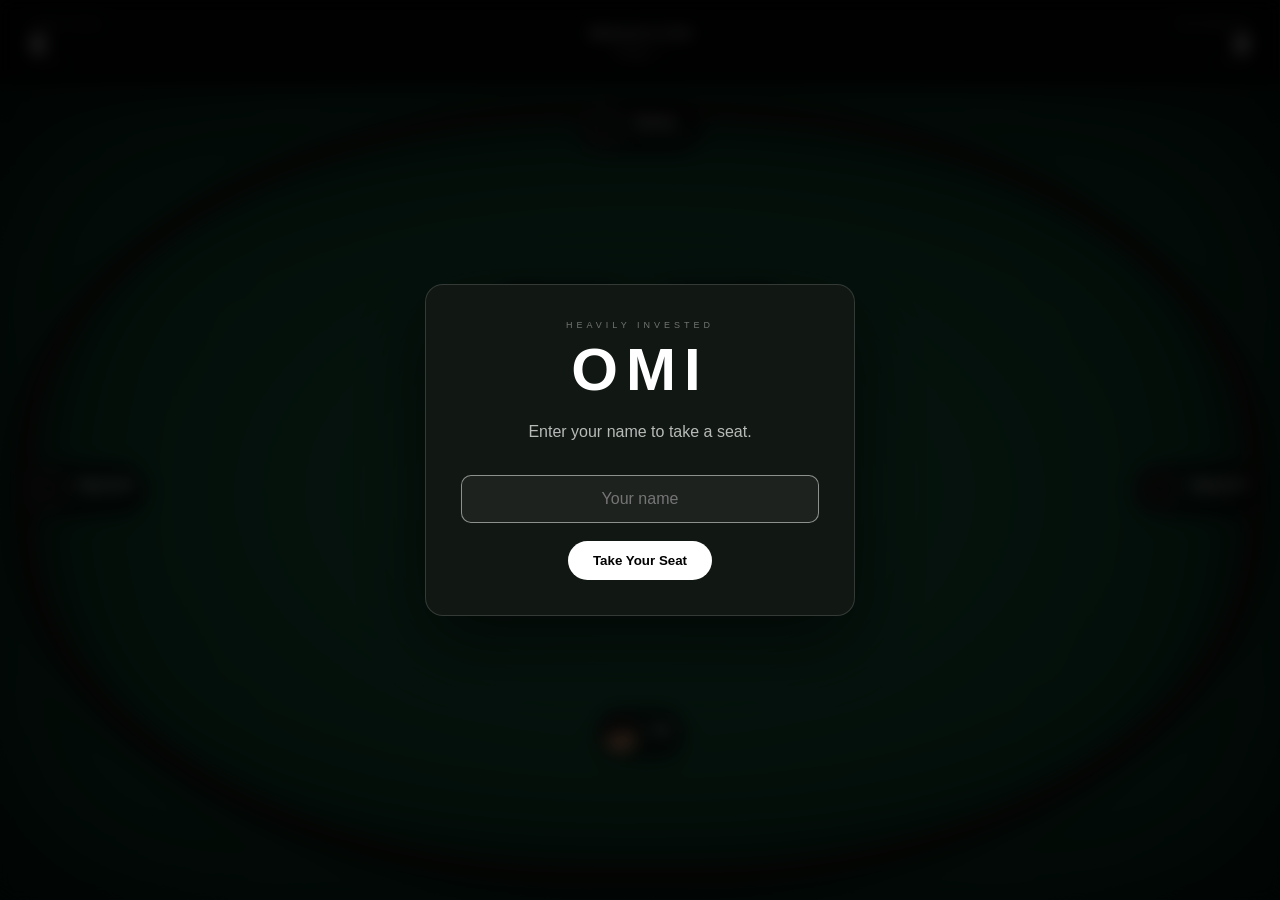
==== commit 78e0f7f5: "Refactor comments and update HTML structure" ====
--- a/omi/index.html
+++ b/omi/index.html
@@ -53,9 +53,7 @@
         <div class="table-rail"></div>
 
 
-        <!-- =====================================
-             TEAMMATE - TOP
-        ====================================== -->
+        <!-- TEAMMATE -->
 
         <div class="player top-player">
 
@@ -78,6 +76,8 @@
                         YOUR TEAM
                     </div>
 
+                    <div class="thinking-dots"></div>
+
                 </div>
 
             </div>
@@ -90,9 +90,7 @@
         </div>
 
 
-        <!-- =====================================
-             LEFT OPPONENT
-        ====================================== -->
+        <!-- LEFT OPPONENT -->
 
         <div class="player left-player">
 
@@ -115,6 +113,8 @@
                         OPPONENT
                     </div>
 
+                    <div class="thinking-dots"></div>
+
                 </div>
 
             </div>
@@ -127,9 +127,7 @@
         </div>
 
 
-        <!-- =====================================
-             RIGHT OPPONENT
-        ====================================== -->
+        <!-- RIGHT OPPONENT -->
 
         <div class="player right-player">
 
@@ -152,6 +150,8 @@
                         OPPONENT
                     </div>
 
+                    <div class="thinking-dots"></div>
+
                 </div>
 
             </div>
@@ -165,36 +165,33 @@
 
 
         <!-- =====================================
-             CENTER OF TABLE
+             CENTER
         ====================================== -->
 
         <div id="center-area">
 
 
-            <!-- CURRENT HAND / TRICK SCORE -->
+            <!-- CURRENT SET TOTAL -->
 
             <div id="trick-counter">
+
+                <!-- OUR TEAM -->
 
                 <div
                     class="trick-score"
                     id="our-trick-target">
 
-                    <div class="trick-logo">
-
-                        <img
-                            src="/logo2.png"
-                            alt="Heavily Invested">
-
+                    <div
+                        class="trick-logo black-team-logo">
                     </div>
 
                     <div class="trick-score-text">
 
                         <span>
-                            YOUR TRICKS
+                            YOUR TOTAL
                         </span>
 
-                        <strong
-                            id="our-tricks">
+                        <strong id="our-tricks">
                             0
                         </strong>
 
@@ -208,33 +205,35 @@
                 </div>
 
 
+                <!-- OPPONENT TEAM -->
+
                 <div
                     class="trick-score"
                     id="their-trick-target">
 
-                    <div class="trick-score-text right-trick-text">
+                    <div
+                        class="trick-score-text right-trick-text">
 
                         <span>
-                            THEIR TRICKS
+                            THEIR TOTAL
                         </span>
 
-                        <strong
-                            id="their-tricks">
+                        <strong id="their-tricks">
                             0
                         </strong>
 
                     </div>
 
-                    <div class="trick-logo opponent-logo">
-                        O
-                    </div>
-
-                </div>
-
-            </div>
-
-
-            <!-- FOUR PLAYED CARDS -->
+                    <div
+                        class="trick-logo red-checker-logo">
+                    </div>
+
+                </div>
+
+            </div>
+
+
+            <!-- PLAYED CARDS -->
 
             <div id="played-cards">
 
@@ -264,7 +263,7 @@
 
 
         <!-- =====================================
-             HUMAN PLAYER - BOTTOM
+             HUMAN
         ====================================== -->
 
         <div class="player bottom-player">
@@ -279,7 +278,6 @@
                         <div class="hair short"></div>
 
                         <div class="eye eye-left"></div>
-
                         <div class="eye eye-right"></div>
 
                         <div class="mouth"></div>
@@ -325,9 +323,7 @@
                 HEAVILY INVESTED
             </div>
 
-            <h1>
-                OMI
-            </h1>
+            <h1>OMI</h1>
 
             <p>
                 Enter your name to take a seat.
@@ -350,7 +346,7 @@
 
 
     <!-- =========================================
-         TRUMP SELECTION
+         TRUMP
     ========================================== -->
 
     <div
@@ -446,7 +442,7 @@
     </div>
 
 
-    <!-- CARD ANIMATION LAYER -->
+    <!-- CARD COLLECTION ANIMATIONS -->
 
     <div id="animation-layer"></div>
 
--- a/omi/style.css
+++ b/omi/style.css
@@ -1,3 +1,7 @@
+/* =========================================================
+   GLOBAL
+========================================================= */
+
 * {
     box-sizing: border-box;
 }
@@ -11,9 +15,15 @@
 
 body {
     overflow: hidden;
-    background: #07120d;
+
+    background: #050806;
+
     color: white;
-    font-family: Arial, Helvetica, sans-serif;
+
+    font-family:
+        Arial,
+        Helvetica,
+        sans-serif;
 }
 
 button,
@@ -21,24 +31,30 @@
     font-family: inherit;
 }
 
-
-/* =========================================
+button {
+    cursor: pointer;
+}
+
+
+/* =========================================================
    GAME
-========================================= */
+========================================================= */
 
 #game {
+    position: relative;
+
     width: 100vw;
     height: 100vh;
-    position: relative;
-}
-
-
-/* =========================================
-   TOP BAR
-========================================= */
+}
+
+
+/* =========================================================
+   TOP BAR - OVERALL TOKEN SCORE
+========================================================= */
 
 #topBar {
     position: absolute;
+
     top: 0;
     left: 0;
 
@@ -46,67 +62,87 @@
     height: 85px;
 
     display: flex;
+
+    align-items: center;
     justify-content: space-between;
-    align-items: center;
-
-    padding: 0 30px;
-
-    background: rgba(0, 0, 0, 0.48);
+
+    padding:
+        0 30px;
+
+    background:
+        rgba(3, 6, 4, 0.96);
 
     border-bottom:
         1px solid rgba(255,255,255,0.08);
 
-    z-index: 20;
-}
-
-.score {
+    box-shadow:
+        0 8px 30px rgba(0,0,0,0.3);
+
+    z-index: 30;
+}
+
+
+.overall-score {
     display: flex;
+
     flex-direction: column;
 
-    min-width: 110px;
-
-    transition:
-        transform 0.35s ease,
-        filter 0.35s ease;
-}
-
-.opponent-score-box {
+    min-width: 120px;
+}
+
+
+.overall-score span {
+    font-size: 9px;
+
+    letter-spacing: 2px;
+
+    opacity: 0.55;
+}
+
+
+.overall-score strong {
+    font-size: 29px;
+
+    line-height: 30px;
+}
+
+
+.overall-score small {
+    font-size: 7px;
+
+    letter-spacing: 2px;
+
+    opacity: 0.3;
+}
+
+
+.right-score {
     text-align: right;
 }
 
-.score span {
-    font-size: 10px;
-    letter-spacing: 2px;
-    opacity: 0.55;
-}
-
-.score strong {
-    font-size: 30px;
-}
-
-.score.score-hit {
-    transform: scale(1.35);
-    filter: brightness(1.8);
-}
 
 #game-info {
     text-align: center;
 }
 
+
 #round-status {
-    font-size: 15px;
+    font-size: 14px;
+
     margin-bottom: 5px;
 }
 
+
 #trump-display {
-    font-size: 13px;
-    opacity: 0.65;
-}
-
-
-/* =========================================
-   TABLE
-========================================= */
+    font-size: 12px;
+
+    opacity: 0.55;
+}
+
+
+/* =========================================================
+   POKER TABLE
+========================================================= */
 
 #table {
     position: absolute;
@@ -119,43 +155,21 @@
     overflow: hidden;
 
     background:
+
         radial-gradient(
             ellipse at center,
-            #287652 0%,
-            #185d40 42%,
-            #0d422d 72%,
-            #07291d 100%
+            #24704c 0%,
+            #195b3f 38%,
+            #10472f 67%,
+            #082d20 100%
         );
 
     box-shadow:
-        inset 0 0 140px rgba(0,0,0,0.65);
+        inset 0 0 180px rgba(0,0,0,0.65);
 }
 
 
 /* FELT TEXTURE */
-
-#table::before {
-    content: "";
-
-    position: absolute;
-
-    inset: 22px;
-
-    border-radius: 45%;
-
-    border:
-        14px solid rgba(18, 14, 10, 0.75);
-
-    box-shadow:
-        inset 0 0 0 3px rgba(255,255,255,0.05),
-        inset 0 0 70px rgba(0,0,0,0.35),
-        0 0 35px rgba(0,0,0,0.55);
-
-    pointer-events: none;
-
-    z-index: 1;
-}
-
 
 #table::after {
     content: "";
@@ -167,133 +181,199 @@
     pointer-events: none;
 
     background-image:
+
         repeating-linear-gradient(
-            37deg,
+            35deg,
             rgba(255,255,255,0.008) 0,
             rgba(255,255,255,0.008) 1px,
             transparent 1px,
             transparent 4px
+        ),
+
+        repeating-linear-gradient(
+            -35deg,
+            rgba(0,0,0,0.012) 0,
+            rgba(0,0,0,0.012) 1px,
+            transparent 1px,
+            transparent 5px
         );
 
-    opacity: 0.8;
-
     z-index: 2;
 }
 
 
-/* =========================================
+/* POKER TABLE RAIL */
+
+.table-rail {
+    position: absolute;
+
+    inset: 18px;
+
+    border:
+        15px solid #19140f;
+
+    border-radius:
+        46%;
+
+    box-shadow:
+
+        inset
+        0 0 0 3px
+        rgba(255,255,255,0.05),
+
+        inset
+        0 0 50px
+        rgba(0,0,0,0.55),
+
+        0 8px 35px
+        rgba(0,0,0,0.7);
+
+    pointer-events: none;
+
+    z-index: 3;
+}
+
+
+/* =========================================================
    PLAYERS
-========================================= */
+========================================================= */
 
 .player {
     position: absolute;
 
     display: flex;
+
     flex-direction: column;
+
     align-items: center;
 
-    z-index: 5;
-}
+    z-index: 10;
+}
+
 
 .bottom-player {
-    bottom: 18px;
+    bottom: 17px;
+
     left: 50%;
 
-    transform: translateX(-50%);
-}
+    transform:
+        translateX(-50%);
+}
+
 
 .top-player {
-    top: 15px;
+    top: 14px;
+
     left: 50%;
 
-    transform: translateX(-50%);
-}
+    transform:
+        translateX(-50%);
+}
+
 
 .left-player {
-    left: 18px;
+    left: 20px;
+
     top: 50%;
 
-    transform: translateY(-50%);
-}
+    transform:
+        translateY(-50%);
+}
+
 
 .right-player {
-    right: 18px;
+    right: 20px;
+
     top: 50%;
 
-    transform: translateY(-50%);
-}
-
-
-/* =========================================
-   PLAYER IDENTITIES
-========================================= */
+    transform:
+        translateY(-50%);
+}
+
+
+/* =========================================================
+   PLAYER NAME BOX
+========================================================= */
 
 .identity {
     display: flex;
+
     align-items: center;
+
     gap: 9px;
 
-    margin-bottom: 9px;
-
-    background:
-        rgba(0,0,0,0.45);
+    margin-bottom: 8px;
+
+    padding:
+        5px 13px 5px 5px;
+
+    border-radius: 50px;
+
+    background:
+        rgba(0,0,0,0.58);
 
     border:
-        1px solid rgba(255,255,255,0.11);
-
-    border-radius: 50px;
-
-    padding: 5px 13px 5px 5px;
-
-    backdrop-filter: blur(8px);
-}
+        1px solid rgba(255,255,255,0.12);
+
+    box-shadow:
+        0 4px 15px rgba(0,0,0,0.2);
+
+    backdrop-filter:
+        blur(7px);
+}
+
 
 .identity-text {
     display: flex;
+
     flex-direction: column;
 }
+
 
 .player-name {
     font-size: 12px;
-    font-weight: bold;
-
-    letter-spacing: 0.5px;
-
-    text-transform: capitalize;
-}
+
+    font-weight: 700;
+
+    text-transform:
+        capitalize;
+}
+
 
 .team-label {
+    margin-top: 2px;
+
     font-size: 7px;
 
-    letter-spacing: 1.5px;
+    letter-spacing: 1.4px;
 
     opacity: 0.4;
-
-    margin-top: 2px;
-}
-
-
-/* =========================================
+}
+
+
+/* =========================================================
    CARTOON AVATARS
-========================================= */
+========================================================= */
 
 .avatar {
+    position: relative;
+
     width: 42px;
     height: 42px;
 
-    position: relative;
+    overflow: hidden;
+
+    flex-shrink: 0;
 
     border-radius: 50%;
 
-    background: #17211b;
-
-    overflow: hidden;
+    background:
+        #18201b;
 
     border:
         2px solid rgba(255,255,255,0.17);
-
-    flex-shrink: 0;
-}
+}
+
 
 .avatar-face {
     position: absolute;
@@ -310,8 +390,10 @@
     border-radius:
         45% 45% 48% 48%;
 
-    background: var(--skin);
-}
+    background:
+        var(--skin);
+}
+
 
 .avatar-face::after {
     content: "";
@@ -327,9 +409,11 @@
     transform:
         translateX(-50%);
 
-    border-radius: 50% 50% 0 0;
-
-    background: #252b29;
+    border-radius:
+        50% 50% 0 0;
+
+    background:
+        #292f2c;
 
     z-index: -1;
 }
@@ -343,17 +427,20 @@
     width: 3px;
     height: 3px;
 
-    background: #171717;
+    top: 16px;
 
     border-radius: 50%;
 
-    top: 16px;
-}
+    background:
+        #151515;
+}
+
 
 .eye-left {
     left: 7px;
 }
 
+
 .eye-right {
     right: 7px;
 }
@@ -367,17 +454,16 @@
     width: 8px;
     height: 3px;
 
+    left: 50%;
+    bottom: 7px;
+
+    transform:
+        translateX(-50%);
+
     border-bottom:
         1.5px solid rgba(0,0,0,0.55);
 
     border-radius: 50%;
-
-    bottom: 7px;
-
-    left: 50%;
-
-    transform:
-        translateX(-50%);
 }
 
 
@@ -388,8 +474,10 @@
 
     z-index: 3;
 
-    background: var(--hair);
-}
+    background:
+        var(--hair);
+}
+
 
 .hair.short {
     width: 31px;
@@ -402,6 +490,7 @@
         60% 60% 35% 35%;
 }
 
+
 .hair.short::after {
     content: "";
 
@@ -413,14 +502,16 @@
     left: 0;
     top: 6px;
 
-    background: var(--hair);
+    background:
+        var(--hair);
 
     border-radius: 5px;
 }
 
+
 .hair.long {
-    width: 34px;
-    height: 39px;
+    width: 35px;
+    height: 40px;
 
     left: -3px;
     top: -4px;
@@ -429,6 +520,7 @@
         50% 50% 40% 40%;
 }
 
+
 .hair.long::after {
     content: "";
 
@@ -440,57 +532,59 @@
     left: 5px;
     top: 8px;
 
-    background: var(--skin);
+    background:
+        var(--skin);
 
     border-radius: 45%;
 }
 
-
-/* BALD */
 
 .avatar-face.bald .hair {
     display: none;
 }
 
 
-/* HUMAN PLACEHOLDER */
-
 .default-human {
     --skin: #c68b65;
-    --hair: #151515;
-}
-
-
-/* =========================================
-   CARDS
-========================================= */
+    --hair: #171717;
+}
+
+
+/* =========================================================
+   PLAYING CARDS
+========================================================= */
 
 .card {
+    position: relative;
+
     width: 78px;
     height: 110px;
 
+    flex-shrink: 0;
+
     border-radius: 8px;
 
-    background: #faf7ee;
-
-    color: #111;
+    background:
+        #faf7ee;
+
+    color:
+        #111;
 
     border:
         1px solid rgba(0,0,0,0.25);
 
     box-shadow:
-        0 5px 15px rgba(0,0,0,0.35);
-
-    position: relative;
+        0 6px 17px rgba(0,0,0,0.4);
 
     user-select: none;
-
-    flex-shrink: 0;
-}
+}
+
 
 .card.red {
-    color: #c81f32;
-}
+    color:
+        #c51f31;
+}
+
 
 .card-rank {
     position: absolute;
@@ -499,8 +593,10 @@
     left: 8px;
 
     font-size: 19px;
-    font-weight: bold;
-}
+
+    font-weight: 700;
+}
+
 
 .card-suit-small {
     position: absolute;
@@ -511,6 +607,7 @@
     font-size: 17px;
 }
 
+
 .card-suit {
     position: absolute;
 
@@ -524,16 +621,18 @@
 }
 
 
-/* =========================================
+/* =========================================================
    HUMAN HAND
-========================================= */
+========================================================= */
 
 #human-hand {
     display: flex;
+
     justify-content: center;
 
     min-height: 115px;
 }
+
 
 #human-hand .card {
     margin-left: -12px;
@@ -542,83 +641,102 @@
 
     transition:
         transform 0.18s ease,
-        filter 0.18s ease,
-        opacity 0.18s ease;
-}
+        opacity 0.18s ease,
+        filter 0.18s ease;
+}
+
 
 #human-hand .card:first-child {
     margin-left: 0;
 }
 
+
 #human-hand .card:hover {
     transform:
         translateY(-15px);
 }
 
+
 #human-hand .card.illegal {
-    opacity: 0.32;
+    opacity: 0.3;
 
     cursor: not-allowed;
 }
+
 
 #human-hand .card.illegal:hover {
     transform: none;
 }
 
 
-/* =========================================
-   CARD BACKS
-========================================= */
+/* =========================================================
+   HIDDEN CARD BACKS
+   USES /logo2.png
+========================================================= */
 
 .hidden-hand {
     display: flex;
 }
 
+
 .hidden-hand.vertical {
     flex-direction: column;
 }
+
 
 .card-back {
     width: 54px;
     height: 76px;
 
+    flex-shrink: 0;
+
+    margin-left: -30px;
+
     border-radius: 7px;
 
-    border: 3px solid #eee;
-
-    background-color: #050505;
-
-    background-image: url("/logo2.png");
-
-    background-size: 85% auto;
-
-    background-position: center;
-
-    background-repeat: no-repeat;
+    border:
+        3px solid #e8e5dd;
+
+    background-color:
+        #050505;
+
+    background-image:
+        url("/logo2.png");
+
+    background-size:
+        88% auto;
+
+    background-position:
+        center;
+
+    background-repeat:
+        no-repeat;
 
     box-shadow:
-        0 3px 10px rgba(0,0,0,0.45);
-
-    margin-left: -30px;
-}
+        0 4px 13px rgba(0,0,0,0.5);
+}
+
 
 .card-back:first-child {
     margin-left: 0;
 }
 
+
 .vertical .card-back {
     margin-left: 0;
+
     margin-top: -48px;
 }
+
 
 .vertical .card-back:first-child {
     margin-top: 0;
 }
 
 
-/* =========================================
+/* =========================================================
    CENTER
-========================================= */
+========================================================= */
 
 #center-area {
     position: absolute;
@@ -632,30 +750,153 @@
     width: 430px;
     height: 330px;
 
-    z-index: 4;
-}
+    z-index: 8;
+}
+
+
+/* =========================================================
+   TRICK / SET SCORE
+========================================================= */
 
 #trick-counter {
     position: absolute;
 
     left: 50%;
-    top: -20px;
+    top: -45px;
 
     transform:
         translateX(-50%);
 
-    font-size: 12px;
-
-    background:
-        rgba(0,0,0,0.3);
+    display: flex;
+
+    align-items: center;
+
+    gap: 13px;
+
+    white-space: nowrap;
+
+    z-index: 15;
+}
+
+
+.trick-score {
+    display: flex;
+
+    align-items: center;
+
+    gap: 8px;
+
+    min-width: 112px;
 
     padding:
-        7px 14px;
-
-    border-radius: 20px;
-
-    white-space: nowrap;
-}
+        6px 9px;
+
+    border-radius: 13px;
+
+    background:
+        rgba(0,0,0,0.52);
+
+    border:
+        1px solid rgba(255,255,255,0.13);
+
+    box-shadow:
+        0 5px 18px rgba(0,0,0,0.25);
+
+    transition:
+        transform 0.25s ease,
+        filter 0.25s ease;
+}
+
+
+.trick-score-text span {
+    display: block;
+
+    font-size: 7px;
+
+    letter-spacing: 1.2px;
+
+    opacity: 0.5;
+}
+
+
+.trick-score-text strong {
+    display: block;
+
+    margin-top: 1px;
+
+    font-size: 21px;
+
+    line-height: 21px;
+}
+
+
+.right-trick-text {
+    text-align: right;
+}
+
+
+.trick-logo {
+    display: flex;
+
+    align-items: center;
+    justify-content: center;
+
+    width: 37px;
+    height: 37px;
+
+    flex-shrink: 0;
+
+    overflow: hidden;
+
+    border-radius: 50%;
+
+    background:
+        #050505;
+
+    border:
+        1px solid rgba(255,255,255,0.18);
+}
+
+
+.trick-logo img {
+    width: 90%;
+    height: 90%;
+
+    object-fit: contain;
+}
+
+
+.opponent-logo {
+    font-size: 15px;
+
+    font-weight: 800;
+
+    background:
+        #171717;
+}
+
+
+.trick-divider {
+    font-size: 8px;
+
+    letter-spacing: 2px;
+
+    opacity: 0.35;
+}
+
+
+.trick-score.trick-won {
+    transform:
+        scale(1.25);
+
+    filter:
+        brightness(1.7);
+}
+
+
+/* =========================================================
+   PLAYED CARDS
+========================================================= */
 
 #played-cards {
     position: relative;
@@ -664,6 +905,7 @@
     height: 100%;
 }
 
+
 .played-position {
     position: absolute;
 
@@ -671,32 +913,40 @@
     height: 110px;
 }
 
+
 .played-top {
     top: 0;
+
     left: 50%;
 
     transform:
         translateX(-50%);
 }
+
 
 .played-bottom {
     bottom: 0;
+
     left: 50%;
 
     transform:
         translateX(-50%);
 }
+
 
 .played-left {
     left: 35px;
+
     top: 50%;
 
     transform:
         translateY(-50%);
 }
+
 
 .played-right {
     right: 35px;
+
     top: 50%;
 
     transform:
@@ -704,9 +954,9 @@
 }
 
 
-/* =========================================
-   WINNING TRICK ANIMATION
-========================================= */
+/* =========================================================
+   FLYING CARD ANIMATION
+========================================================= */
 
 #animation-layer {
     position: fixed;
@@ -718,69 +968,89 @@
     z-index: 90;
 }
 
+
 .flying-card {
     position: fixed;
 
+    z-index: 91;
+
+    pointer-events: none;
+
     transition:
-        left 0.75s cubic-bezier(.2,.8,.2,1),
-        top 0.75s cubic-bezier(.2,.8,.2,1),
-        transform 0.75s cubic-bezier(.2,.8,.2,1),
-        opacity 0.75s ease;
-
-    z-index: 91;
-}
-
-
-/* =========================================
+
+        left
+        0.8s
+        cubic-bezier(.2,.8,.2,1),
+
+        top
+        0.8s
+        cubic-bezier(.2,.8,.2,1),
+
+        transform
+        0.8s
+        cubic-bezier(.2,.8,.2,1),
+
+        opacity
+        0.8s
+        ease;
+}
+
+
+/* =========================================================
    MODALS
-========================================= */
+========================================================= */
 
 .modal {
     position: fixed;
 
     inset: 0;
 
-    background:
-        rgba(0,0,0,0.78);
-
     display: flex;
 
+    align-items: center;
     justify-content: center;
-    align-items: center;
+
+    background:
+        rgba(0,0,0,0.8);
+
+    backdrop-filter:
+        blur(8px);
 
     z-index: 100;
-
-    backdrop-filter: blur(8px);
-}
+}
+
 
 .modal.hidden {
     display: none;
 }
+
 
 .modal-box {
     width:
         min(430px, 90vw);
 
+    padding: 35px;
+
+    text-align: center;
+
+    border-radius: 18px;
+
     background:
         #111713;
 
     border:
         1px solid rgba(255,255,255,0.15);
 
-    border-radius: 18px;
-
-    padding: 35px;
-
-    text-align: center;
-
     box-shadow:
-        0 25px 80px rgba(0,0,0,0.6);
-}
+        0 25px 80px rgba(0,0,0,0.65);
+}
+
 
 .modal-box h2 {
     margin-top: 0;
 }
 
+
 .modal-box p {
     opacity: 0.7;
 
@@ -788,18 +1058,19 @@
 }
 
 
-/* =========================================
-   START SCREEN
-========================================= */
+/* =========================================================
+   WELCOME SCREEN
+========================================================= */
 
 .welcome-box h1 {
-    font-size: 60px;
-
-    letter-spacing: 8px;
-
     margin:
         5px 0 10px;
-}
+
+    font-size: 60px;
+
+    letter-spacing: 8px;
+}
+
 
 .omi-small {
     font-size: 9px;
@@ -809,12 +1080,22 @@
     opacity: 0.4;
 }
 
+
 #name-input {
     width: 100%;
 
     margin-top: 15px;
 
-    padding: 14px 16px;
+    padding:
+        14px 16px;
+
+    text-align: center;
+
+    color: white;
+
+    font-size: 16px;
+
+    outline: none;
 
     border-radius: 10px;
 
@@ -823,46 +1104,40 @@
 
     background:
         rgba(255,255,255,0.05);
-
-    color: white;
-
-    outline: none;
-
-    font-size: 16px;
-
-    text-align: center;
-}
+}
+
 
 #name-input:focus {
     border-color:
         rgba(255,255,255,0.5);
 }
 
+
 #start-game,
 #next-round,
 #restart-game {
-    border: 0;
-
-    background: white;
-
-    color: black;
-
-    border-radius: 30px;
+    margin-top: 18px;
 
     padding:
         12px 25px;
 
-    margin-top: 18px;
-
-    cursor: pointer;
-
-    font-weight: bold;
-}
-
-
-/* =========================================
+    border: 0;
+
+    border-radius: 30px;
+
+    background:
+        white;
+
+    color:
+        black;
+
+    font-weight: 700;
+}
+
+
+/* =========================================================
    TRUMP BUTTONS
-========================================= */
+========================================================= */
 
 .suit-buttons {
     display: grid;
@@ -875,6 +1150,7 @@
     margin-top: 25px;
 }
 
+
 .suit-buttons button {
     height: 70px;
 
@@ -885,29 +1161,31 @@
     background:
         #f8f5ec;
 
-    color: #111;
+    color:
+        #111;
 
     font-size: 32px;
-
-    cursor: pointer;
 
     transition:
         transform 0.15s ease;
 }
 
+
 .suit-buttons button:hover {
     transform:
         translateY(-4px);
 }
 
+
 .suit-buttons button.red {
-    color: #c81f32;
-}
-
-
-/* =========================================
+    color:
+        #c81f32;
+}
+
+
+/* =========================================================
    MOBILE
-========================================= */
+========================================================= */
 
 @media (max-width: 700px) {
 
@@ -915,85 +1193,160 @@
         height: 70px;
 
         padding:
-            0 12px;
-    }
+            0 10px;
+    }
+
 
     #table {
         top: 70px;
     }
 
-    .score {
+
+    .overall-score {
         min-width: 70px;
     }
 
-    .score span {
+
+    .overall-score span {
         font-size: 7px;
     }
 
-    .score strong {
+
+    .overall-score strong {
         font-size: 22px;
     }
+
+
+    .overall-score small {
+        font-size: 5px;
+    }
+
 
     #round-status {
         font-size: 10px;
     }
 
+
     #trump-display {
         font-size: 9px;
     }
+
+
+    .table-rail {
+        inset: 7px;
+
+        border-width: 8px;
+    }
+
 
     .card {
         width: 55px;
         height: 80px;
     }
 
+
     .card-rank {
         font-size: 14px;
     }
 
+
     .card-suit-small {
+        top: 23px;
+
         font-size: 13px;
-        top: 23px;
-    }
+    }
+
 
     .card-suit {
         font-size: 30px;
     }
 
+
     #human-hand .card {
         margin-left: -10px;
     }
 
+
     #center-area {
         width: 300px;
-        height: 260px;
-    }
+        height: 250px;
+    }
+
+
+    #trick-counter {
+        top: -48px;
+
+        gap: 5px;
+    }
+
+
+    .trick-score {
+        min-width: 85px;
+
+        padding: 4px 6px;
+    }
+
+
+    .trick-logo {
+        width: 29px;
+        height: 29px;
+    }
+
+
+    .trick-score-text span {
+        font-size: 5px;
+    }
+
+
+    .trick-score-text strong {
+        font-size: 17px;
+    }
+
+
+    .trick-divider {
+        font-size: 6px;
+    }
+
 
     .played-position {
         width: 55px;
         height: 80px;
     }
 
+
     .played-left {
-        left: 35px;
-    }
+        left: 32px;
+    }
+
 
     .played-right {
-        right: 35px;
-    }
+        right: 32px;
+    }
+
 
     .left-player {
-        left: 4px;
-    }
+        left: 5px;
+    }
+
 
     .right-player {
-        right: 4px;
-    }
+        right: 5px;
+    }
+
+
+    .identity {
+        gap: 5px;
+
+        padding:
+            4px 8px 4px 4px;
+    }
+
 
     .avatar {
         width: 34px;
         height: 34px;
     }
+
 
     .avatar-face {
         transform:
@@ -1004,23 +1357,20 @@
             top center;
     }
 
-    .identity {
-        gap: 5px;
-
-        padding:
-            4px 8px 4px 4px;
-    }
 
     .player-name {
         font-size: 9px;
     }
 
+
     .team-label {
         font-size: 6px;
     }
+
 
     .card-back {
         width: 40px;
         height: 58px;
     }
-}
+
+}
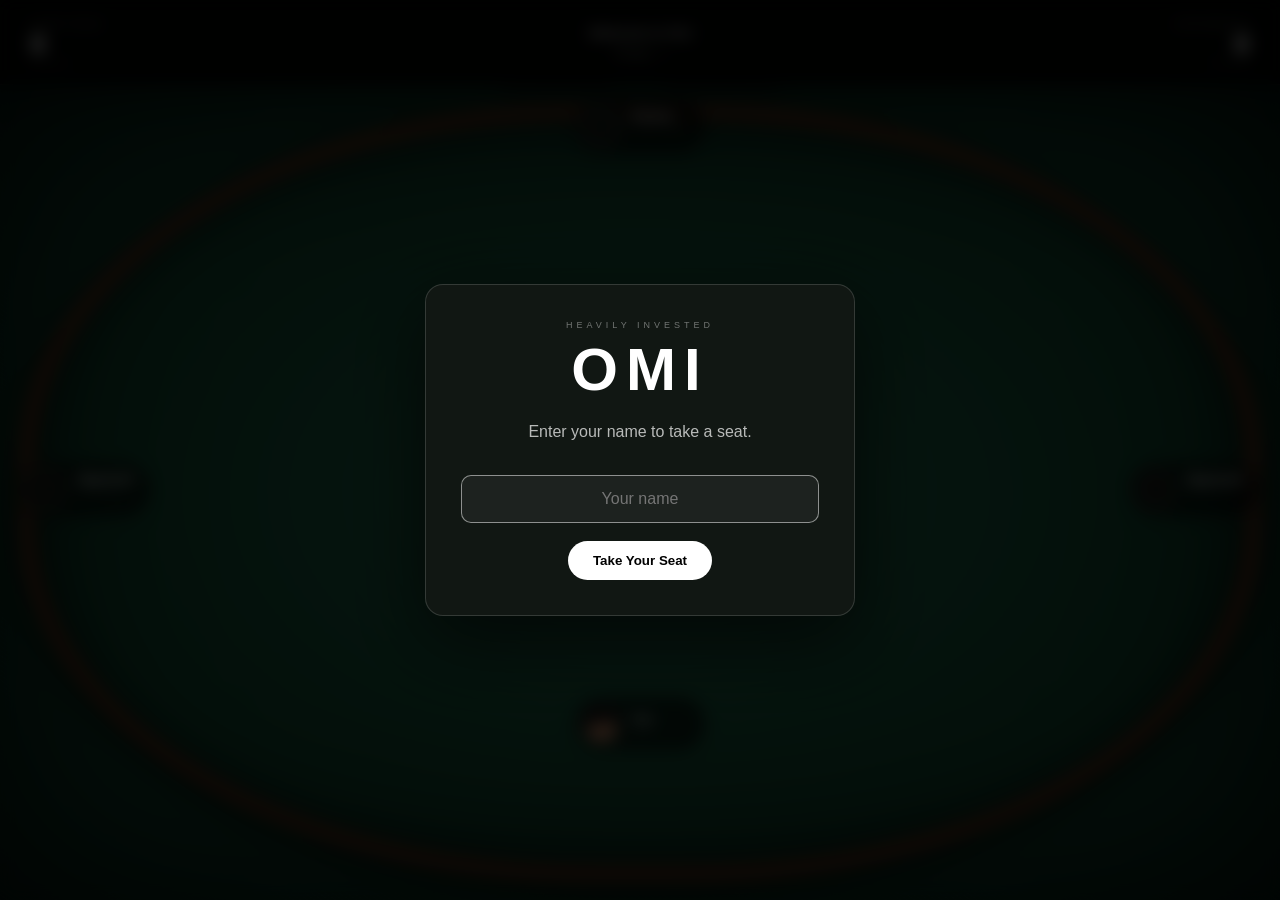
==== commit e1272d63: "Update index.html" ====
--- a/omi/index.html
+++ b/omi/index.html
@@ -6,6 +6,7 @@
 
     <title>Omi | Heavily Invested</title>
 
+    <link rel="icon" type="image/png" href="/images/favicon.png">
     <link rel="stylesheet" href="/omi/style.css">
 </head>
 
@@ -13,10 +14,7 @@
 
 <div id="game">
 
-    <!-- =========================================
-         OVERALL GAME SCORE
-    ========================================== -->
-
+    <!-- OVERALL SCORE -->
     <header id="topBar">
 
         <div class="overall-score">
@@ -26,13 +24,8 @@
         </div>
 
         <div id="game-info">
-            <div id="round-status">
-                Welcome to Omi
-            </div>
-
-            <div id="trump-display">
-                Trump: —
-            </div>
+            <div id="round-status">Welcome to Omi</div>
+            <div id="trump-display">Trump: —</div>
         </div>
 
         <div class="overall-score right-score">
@@ -44,17 +37,60 @@
     </header>
 
 
-    <!-- =========================================
-         TABLE
-    ========================================== -->
-
+    <!-- TABLE -->
     <main id="table">
 
         <div class="table-rail"></div>
 
+        <!-- LARGE FAINT TABLE LOGO -->
+        <div class="table-watermark">
+            <img
+                src="/images/logo2.png"
+                alt="">
+        </div>
+
+
+        <!-- CURRENT HAND TOTALS - TOP RIGHT -->
+        <div id="trick-counter">
+
+            <div
+                class="trick-score"
+                id="our-trick-target">
+
+                <div class="trick-logo black-team-logo">
+                    <img
+                        src="/images/logo2.png"
+                        alt="">
+                </div>
+
+                <div class="trick-score-text">
+                    <span>YOUR TOTAL</span>
+                    <strong id="our-tricks">0</strong>
+                </div>
+
+            </div>
+
+            <div class="trick-divider">
+                VS
+            </div>
+
+            <div
+                class="trick-score"
+                id="their-trick-target">
+
+                <div class="trick-score-text right-trick-text">
+                    <span>THEIR TOTAL</span>
+                    <strong id="their-tricks">0</strong>
+                </div>
+
+                <div class="trick-logo red-checker-logo"></div>
+
+            </div>
+
+        </div>
+
 
         <!-- TEAMMATE -->
-
         <div class="player top-player">
 
             <div class="identity">
@@ -91,7 +127,6 @@
 
 
         <!-- LEFT OPPONENT -->
-
         <div class="player left-player">
 
             <div class="identity">
@@ -128,7 +163,6 @@
 
 
         <!-- RIGHT OPPONENT -->
-
         <div class="player right-player">
 
             <div class="identity">
@@ -164,76 +198,8 @@
         </div>
 
 
-        <!-- =====================================
-             CENTER
-        ====================================== -->
-
+        <!-- CENTER PLAY AREA -->
         <div id="center-area">
-
-
-            <!-- CURRENT SET TOTAL -->
-
-            <div id="trick-counter">
-
-                <!-- OUR TEAM -->
-
-                <div
-                    class="trick-score"
-                    id="our-trick-target">
-
-                    <div
-                        class="trick-logo black-team-logo">
-                    </div>
-
-                    <div class="trick-score-text">
-
-                        <span>
-                            YOUR TOTAL
-                        </span>
-
-                        <strong id="our-tricks">
-                            0
-                        </strong>
-
-                    </div>
-
-                </div>
-
-
-                <div class="trick-divider">
-                    VS
-                </div>
-
-
-                <!-- OPPONENT TEAM -->
-
-                <div
-                    class="trick-score"
-                    id="their-trick-target">
-
-                    <div
-                        class="trick-score-text right-trick-text">
-
-                        <span>
-                            THEIR TOTAL
-                        </span>
-
-                        <strong id="their-tricks">
-                            0
-                        </strong>
-
-                    </div>
-
-                    <div
-                        class="trick-logo red-checker-logo">
-                    </div>
-
-                </div>
-
-            </div>
-
-
-            <!-- PLAYED CARDS -->
 
             <div id="played-cards">
 
@@ -262,18 +228,14 @@
         </div>
 
 
-        <!-- =====================================
-             HUMAN
-        ====================================== -->
-
+        <!-- HUMAN -->
         <div class="player bottom-player">
 
             <div class="identity">
 
                 <div class="avatar">
 
-                    <div
-                        class="avatar-face default-human">
+                    <div class="avatar-face default-human">
 
                         <div class="hair short"></div>
 
@@ -309,10 +271,7 @@
     </main>
 
 
-    <!-- =========================================
-         NAME SCREEN
-    ========================================== -->
-
+    <!-- NAME MODAL -->
     <div
         id="name-modal"
         class="modal">
@@ -345,19 +304,14 @@
     </div>
 
 
-    <!-- =========================================
-         TRUMP
-    ========================================== -->
-
+    <!-- TRUMP MODAL -->
     <div
         id="trump-modal"
         class="modal hidden">
 
         <div class="modal-box">
 
-            <h2>
-                Choose Trump
-            </h2>
+            <h2>Choose Trump</h2>
 
             <p>
                 Choose the trump suit using your first four cards.
@@ -365,9 +319,7 @@
 
             <div class="suit-buttons">
 
-                <button data-suit="♠">
-                    ♠
-                </button>
+                <button data-suit="♠">♠</button>
 
                 <button
                     class="red"
@@ -381,9 +333,7 @@
                     ♦
                 </button>
 
-                <button data-suit="♣">
-                    ♣
-                </button>
+                <button data-suit="♣">♣</button>
 
             </div>
 
@@ -392,10 +342,7 @@
     </div>
 
 
-    <!-- =========================================
-         HAND RESULT
-    ========================================== -->
-
+    <!-- HAND RESULT -->
     <div
         id="result-modal"
         class="modal hidden">
@@ -417,10 +364,7 @@
     </div>
 
 
-    <!-- =========================================
-         GAME OVER
-    ========================================== -->
-
+    <!-- GAME OVER -->
     <div
         id="game-over-modal"
         class="modal hidden">
@@ -442,12 +386,10 @@
     </div>
 
 
-    <!-- CARD COLLECTION ANIMATIONS -->
-
+    <!-- CARD COLLECTION ANIMATION -->
     <div id="animation-layer"></div>
 
 </div>
-
 
 <script src="/omi/game.js"></script>
 
--- a/omi/style.css
+++ b/omi/style.css
@@ -17,7 +17,6 @@
     overflow: hidden;
 
     background: #050806;
-
     color: white;
 
     font-family:
@@ -49,7 +48,7 @@
 
 
 /* =========================================================
-   TOP BAR - OVERALL TOKEN SCORE
+   TOP SCORE BAR
 ========================================================= */
 
 #topBar {
@@ -66,8 +65,7 @@
     align-items: center;
     justify-content: space-between;
 
-    padding:
-        0 30px;
+    padding: 0 30px;
 
     background:
         rgba(3, 6, 4, 0.96);
@@ -84,7 +82,6 @@
 
 .overall-score {
     display: flex;
-
     flex-direction: column;
 
     min-width: 120px;
@@ -93,25 +90,20 @@
 
 .overall-score span {
     font-size: 9px;
-
     letter-spacing: 2px;
-
     opacity: 0.55;
 }
 
 
 .overall-score strong {
     font-size: 29px;
-
     line-height: 30px;
 }
 
 
 .overall-score small {
     font-size: 7px;
-
     letter-spacing: 2px;
-
     opacity: 0.3;
 }
 
@@ -128,20 +120,18 @@
 
 #round-status {
     font-size: 14px;
-
     margin-bottom: 5px;
 }
 
 
 #trump-display {
     font-size: 12px;
-
     opacity: 0.55;
 }
 
 
 /* =========================================================
-   POKER TABLE
+   TABLE
 ========================================================= */
 
 #table {
@@ -155,12 +145,11 @@
     overflow: hidden;
 
     background:
-
         radial-gradient(
             ellipse at center,
-            #24704c 0%,
-            #195b3f 38%,
-            #10472f 67%,
+            #287654 0%,
+            #195e42 38%,
+            #104830 67%,
             #082d20 100%
         );
 
@@ -175,7 +164,6 @@
     content: "";
 
     position: absolute;
-
     inset: 0;
 
     pointer-events: none;
@@ -202,7 +190,7 @@
 }
 
 
-/* POKER TABLE RAIL */
+/* BROWN / WOOD-STYLE RAIL */
 
 .table-rail {
     position: absolute;
@@ -210,20 +198,23 @@
     inset: 18px;
 
     border:
-        15px solid #19140f;
-
-    border-radius:
-        46%;
+        15px solid #4a2c1b;
+
+    border-radius: 46%;
 
     box-shadow:
 
         inset
         0 0 0 3px
-        rgba(255,255,255,0.05),
+        rgba(210,150,95,0.18),
+
+        inset
+        0 0 0 6px
+        rgba(35,15,8,0.35),
 
         inset
         0 0 50px
-        rgba(0,0,0,0.55),
+        rgba(0,0,0,0.6),
 
         0 8px 35px
         rgba(0,0,0,0.7);
@@ -242,9 +233,7 @@
     position: absolute;
 
     display: flex;
-
     flex-direction: column;
-
     align-items: center;
 
     z-index: 10;
@@ -253,7 +242,6 @@
 
 .bottom-player {
     bottom: 17px;
-
     left: 50%;
 
     transform:
@@ -263,7 +251,6 @@
 
 .top-player {
     top: 14px;
-
     left: 50%;
 
     transform:
@@ -273,7 +260,6 @@
 
 .left-player {
     left: 20px;
-
     top: 50%;
 
     transform:
@@ -283,7 +269,6 @@
 
 .right-player {
     right: 20px;
-
     top: 50%;
 
     transform:
@@ -292,15 +277,16 @@
 
 
 /* =========================================================
-   PLAYER NAME BOX
+   IDENTITY
 ========================================================= */
 
 .identity {
     display: flex;
-
     align-items: center;
 
     gap: 9px;
+
+    min-height: 53px;
 
     margin-bottom: 8px;
 
@@ -320,23 +306,27 @@
 
     backdrop-filter:
         blur(7px);
+
+    transition:
+        border-color 0.2s ease,
+        box-shadow 0.2s ease,
+        transform 0.2s ease;
 }
 
 
 .identity-text {
     display: flex;
-
     flex-direction: column;
+
+    min-width: 60px;
 }
 
 
 .player-name {
     font-size: 12px;
-
     font-weight: 700;
 
-    text-transform:
-        capitalize;
+    text-transform: capitalize;
 }
 
 
@@ -352,7 +342,41 @@
 
 
 /* =========================================================
-   CARTOON AVATARS
+   THINKING DOTS
+========================================================= */
+
+.thinking-dots {
+    height: 10px;
+
+    margin-top: 1px;
+
+    color: white;
+
+    font-size: 11px;
+    font-weight: bold;
+
+    letter-spacing: 2px;
+    line-height: 8px;
+
+    opacity: 0.8;
+}
+
+
+.identity.ai-thinking {
+    border-color:
+        rgba(255,255,255,0.42);
+
+    box-shadow:
+        0 0 18px rgba(255,255,255,0.1),
+        0 5px 18px rgba(0,0,0,0.25);
+
+    transform:
+        scale(1.025);
+}
+
+
+/* =========================================================
+   AVATARS
 ========================================================= */
 
 .avatar {
@@ -367,8 +391,7 @@
 
     border-radius: 50%;
 
-    background:
-        #18201b;
+    background: #18201b;
 
     border:
         2px solid rgba(255,255,255,0.17);
@@ -431,8 +454,9 @@
 
     border-radius: 50%;
 
-    background:
-        #151515;
+    background: #151515;
+
+    z-index: 8;
 }
 
 
@@ -464,15 +488,17 @@
         1.5px solid rgba(0,0,0,0.55);
 
     border-radius: 50%;
-}
-
-
-/* HAIR */
+
+    z-index: 8;
+}
+
+
+/* =========================================================
+   HAIR
+========================================================= */
 
 .hair {
     position: absolute;
-
-    z-index: 3;
 
     background:
         var(--hair);
@@ -488,6 +514,8 @@
 
     border-radius:
         60% 60% 35% 35%;
+
+    z-index: 3;
 }
 
 
@@ -508,34 +536,48 @@
     border-radius: 5px;
 }
 
+
+/* LONG HAIR - MEEK */
 
 .hair.long {
     width: 35px;
     height: 40px;
 
     left: -3px;
-    top: -4px;
+    top: -5px;
 
     border-radius:
-        50% 50% 40% 40%;
-}
-
+        50% 50% 38% 38%;
+
+    background:
+        var(--hair);
+
+    z-index: 1;
+}
+
+
+/*
+   Skin-colored opening in long hair.
+*/
 
 .hair.long::after {
     content: "";
 
     position: absolute;
 
-    width: 24px;
+    width: 25px;
     height: 28px;
 
     left: 5px;
-    top: 8px;
+    top: 9px;
 
     background:
         var(--skin);
 
-    border-radius: 45%;
+    border-radius:
+        45% 45% 48% 48%;
+
+    z-index: 2;
 }
 
 
@@ -551,7 +593,7 @@
 
 
 /* =========================================================
-   PLAYING CARDS
+   CARDS
 ========================================================= */
 
 .card {
@@ -567,8 +609,7 @@
     background:
         #faf7ee;
 
-    color:
-        #111;
+    color: #111;
 
     border:
         1px solid rgba(0,0,0,0.25);
@@ -581,8 +622,7 @@
 
 
 .card.red {
-    color:
-        #c51f31;
+    color: #c51f31;
 }
 
 
@@ -593,7 +633,6 @@
     left: 8px;
 
     font-size: 19px;
-
     font-weight: 700;
 }
 
@@ -627,10 +666,9 @@
 
 #human-hand {
     display: flex;
-
     justify-content: center;
 
-    min-height: 115px;
+    min-height: 125px;
 }
 
 
@@ -640,8 +678,11 @@
     cursor: pointer;
 
     transition:
-        transform 0.18s ease,
+        transform 0.22s
+        cubic-bezier(.2,.8,.2,1),
+
         opacity 0.18s ease,
+
         filter 0.18s ease;
 }
 
@@ -651,11 +692,52 @@
 }
 
 
+/* =========================================================
+   MAC DOCK-STYLE CARD HOVER
+========================================================= */
+
+
+/*
+   MAIN CARD:
+   rises the most.
+*/
+
 #human-hand .card:hover {
     transform:
-        translateY(-15px);
-}
-
+        translateY(-18px)
+        scale(1.04);
+
+    z-index: 10;
+}
+
+
+/*
+   IMMEDIATE RIGHT CARD
+*/
+
+#human-hand .card:hover + .card {
+    transform:
+        translateY(-8px)
+        scale(1.015);
+
+    z-index: 5;
+}
+
+
+/*
+   IMMEDIATE LEFT CARD
+*/
+
+#human-hand .card:has(+ .card:hover) {
+    transform:
+        translateY(-8px)
+        scale(1.015);
+
+    z-index: 5;
+}
+
+
+/* ILLEGAL CARDS */
 
 #human-hand .card.illegal {
     opacity: 0.3;
@@ -664,14 +746,20 @@
 }
 
 
+/*
+   An illegal card shouldn't
+   become the primary raised card.
+*/
+
 #human-hand .card.illegal:hover {
     transform: none;
-}
-
-
-/* =========================================================
-   HIDDEN CARD BACKS
-   USES /logo2.png
+
+    z-index: auto;
+}
+
+
+/* =========================================================
+   CARD BACKS
 ========================================================= */
 
 .hidden-hand {
@@ -700,11 +788,16 @@
     background-color:
         #050505;
 
+    /*
+       FULL HEAVILY INVESTED IMAGE.
+       "contain" prevents cropping.
+    */
+
     background-image:
-        url("/logo2.png");
+        url("/images/logo2.png");
 
     background-size:
-        88% auto;
+        contain;
 
     background-position:
         center;
@@ -724,7 +817,6 @@
 
 .vertical .card-back {
     margin-left: 0;
-
     margin-top: -48px;
 }
 
@@ -755,7 +847,7 @@
 
 
 /* =========================================================
-   TRICK / SET SCORE
+   CURRENT TOTAL
 ========================================================= */
 
 #trick-counter {
@@ -768,7 +860,6 @@
         translateX(-50%);
 
     display: flex;
-
     align-items: center;
 
     gap: 13px;
@@ -781,7 +872,6 @@
 
 .trick-score {
     display: flex;
-
     align-items: center;
 
     gap: 8px;
@@ -804,7 +894,8 @@
 
     transition:
         transform 0.25s ease,
-        filter 0.25s ease;
+        filter 0.25s ease,
+        box-shadow 0.25s ease;
 }
 
 
@@ -825,7 +916,6 @@
     margin-top: 1px;
 
     font-size: 21px;
-
     line-height: 21px;
 }
 
@@ -850,29 +940,58 @@
 
     border-radius: 50%;
 
+    border:
+        2px solid rgba(255,255,255,0.22);
+}
+
+
+/* YOUR TOTAL ICON */
+
+.black-team-logo {
     background:
         #050505;
 
     border:
-        1px solid rgba(255,255,255,0.18);
-}
-
-
-.trick-logo img {
-    width: 90%;
-    height: 90%;
-
-    object-fit: contain;
-}
-
-
-.opponent-logo {
-    font-size: 15px;
-
-    font-weight: 800;
-
-    background:
-        #171717;
+        2px solid rgba(255,255,255,0.35);
+
+    box-shadow:
+        inset 0 0 8px rgba(255,255,255,0.05);
+}
+
+
+/* OPPONENT TOTAL ICON */
+
+.red-checker-logo {
+    background-color:
+        #7e111b;
+
+    background-image:
+
+        linear-gradient(
+            45deg,
+            #c62835 25%,
+            transparent 25%,
+            transparent 75%,
+            #c62835 75%
+        ),
+
+        linear-gradient(
+            45deg,
+            #c62835 25%,
+            transparent 25%,
+            transparent 75%,
+            #c62835 75%
+        );
+
+    background-position:
+        0 0,
+        7px 7px;
+
+    background-size:
+        14px 14px;
+
+    border:
+        2px solid rgba(255,255,255,0.3);
 }
 
 
@@ -885,12 +1004,17 @@
 }
 
 
+/* SCORE FLASH AFTER WIN */
+
 .trick-score.trick-won {
     transform:
         scale(1.25);
 
     filter:
         brightness(1.7);
+
+    box-shadow:
+        0 0 30px rgba(255,255,255,0.18);
 }
 
 
@@ -916,7 +1040,6 @@
 
 .played-top {
     top: 0;
-
     left: 50%;
 
     transform:
@@ -926,7 +1049,6 @@
 
 .played-bottom {
     bottom: 0;
-
     left: 50%;
 
     transform:
@@ -936,7 +1058,6 @@
 
 .played-left {
     left: 35px;
-
     top: 50%;
 
     transform:
@@ -946,7 +1067,6 @@
 
 .played-right {
     right: 35px;
-
     top: 50%;
 
     transform:
@@ -955,7 +1075,7 @@
 
 
 /* =========================================================
-   FLYING CARD ANIMATION
+   FLYING CARDS
 ========================================================= */
 
 #animation-layer {
@@ -1059,7 +1179,7 @@
 
 
 /* =========================================================
-   WELCOME SCREEN
+   WELCOME
 ========================================================= */
 
 .welcome-box h1 {
@@ -1125,11 +1245,9 @@
 
     border-radius: 30px;
 
-    background:
-        white;
-
-    color:
-        black;
+    background: white;
+
+    color: black;
 
     font-weight: 700;
 }
@@ -1161,8 +1279,7 @@
     background:
         #f8f5ec;
 
-    color:
-        #111;
+    color: #111;
 
     font-size: 32px;
 
@@ -1178,8 +1295,7 @@
 
 
 .suit-buttons button.red {
-    color:
-        #c81f32;
+    color: #c81f32;
 }
 
 
@@ -1267,6 +1383,21 @@
     }
 
 
+    #human-hand .card:hover {
+        transform:
+            translateY(-14px)
+            scale(1.035);
+    }
+
+
+    #human-hand .card:hover + .card,
+    #human-hand .card:has(+ .card:hover) {
+        transform:
+            translateY(-6px)
+            scale(1.01);
+    }
+
+
     #center-area {
         width: 300px;
         height: 250px;
@@ -1283,7 +1414,8 @@
     .trick-score {
         min-width: 85px;
 
-        padding: 4px 6px;
+        padding:
+            4px 6px;
     }
 
 
@@ -1368,6 +1500,11 @@
     }
 
 
+    .thinking-dots {
+        font-size: 8px;
+    }
+
+
     .card-back {
         width: 40px;
         height: 58px;
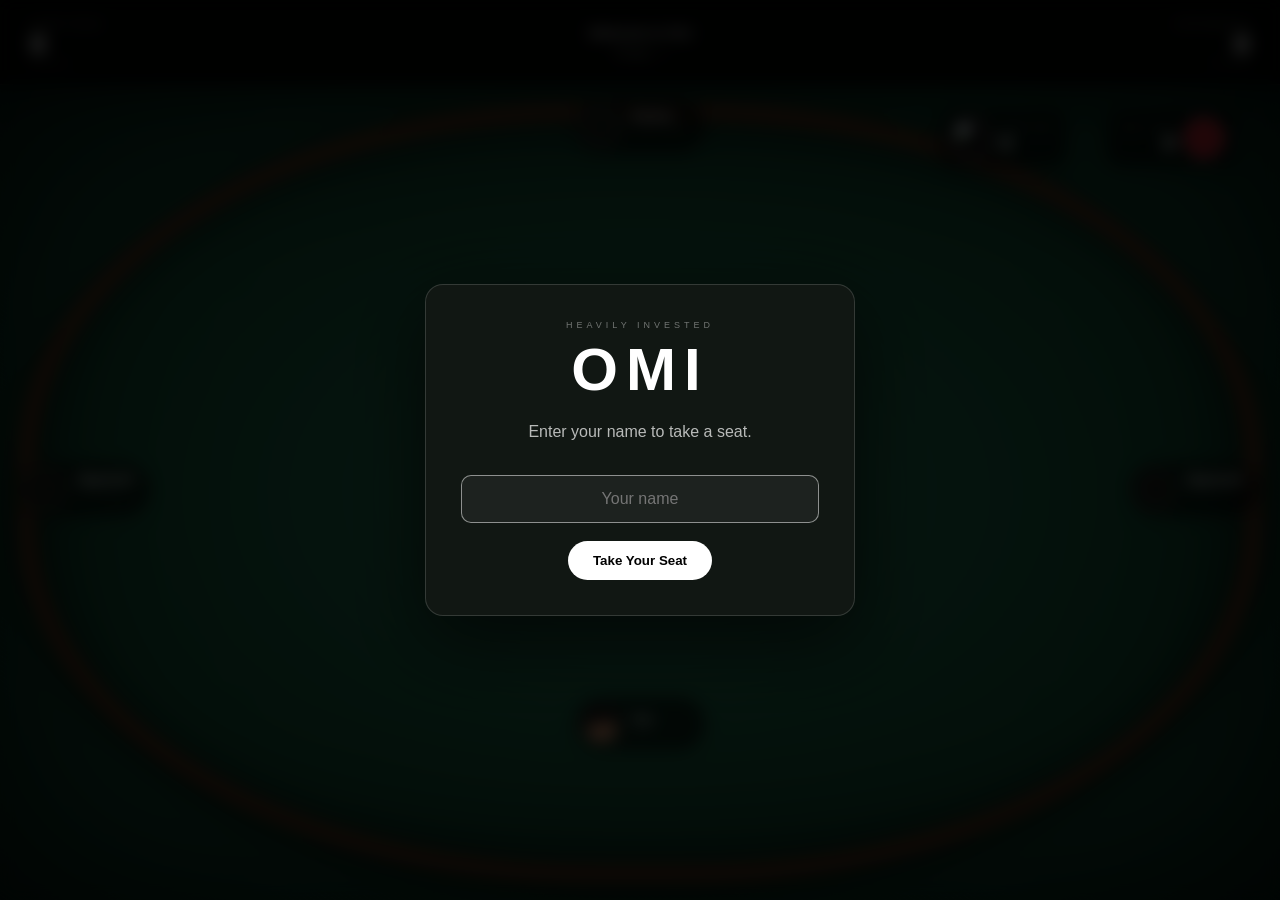
==== commit d7678039: "Refactor HTML structure and update assets" ====
--- a/omi/index.html
+++ b/omi/index.html
@@ -1,397 +1,581 @@
 <!DOCTYPE html>
 <html lang="en">
+
 <head>
-    <meta charset="UTF-8">
-    <meta name="viewport" content="width=device-width, initial-scale=1.0">
-
-    <title>Omi | Heavily Invested</title>
-
-    <link rel="icon" type="image/png" href="/images/favicon.png">
-    <link rel="stylesheet" href="/omi/style.css">
+  <meta charset="UTF-8">
+
+  <meta
+    name="viewport"
+    content="width=device-width, initial-scale=1.0"
+  >
+
+  <title>Omi | Heavily Invested</title>
+
+  <link
+    rel="icon"
+    type="image/png"
+    href="/images/logo2.png"
+  >
+
+  <link
+    rel="stylesheet"
+    href="/omi/style.css"
+  >
 </head>
 
+
 <body>
 
 <div id="game">
 
-    <!-- OVERALL SCORE -->
-    <header id="topBar">
-
-        <div class="overall-score">
-            <span>YOUR TEAM</span>
-            <strong id="team-score">0</strong>
-            <small>TOKENS</small>
-        </div>
-
-        <div id="game-info">
-            <div id="round-status">Welcome to Omi</div>
-            <div id="trump-display">Trump: —</div>
-        </div>
-
-        <div class="overall-score right-score">
-            <span>OPPONENTS</span>
-            <strong id="opponent-score">0</strong>
-            <small>TOKENS</small>
-        </div>
-
-    </header>
-
-
-    <!-- TABLE -->
-    <main id="table">
-
-        <div class="table-rail"></div>
-
-        <!-- LARGE FAINT TABLE LOGO -->
-        <div class="table-watermark">
-            <img
-                src="/images/logo2.png"
-                alt="">
-        </div>
-
-
-        <!-- CURRENT HAND TOTALS - TOP RIGHT -->
-        <div id="trick-counter">
-
-            <div
-                class="trick-score"
-                id="our-trick-target">
-
-                <div class="trick-logo black-team-logo">
-                    <img
-                        src="/images/logo2.png"
-                        alt="">
-                </div>
-
-                <div class="trick-score-text">
-                    <span>YOUR TOTAL</span>
-                    <strong id="our-tricks">0</strong>
-                </div>
-
-            </div>
-
-            <div class="trick-divider">
-                VS
-            </div>
-
-            <div
-                class="trick-score"
-                id="their-trick-target">
-
-                <div class="trick-score-text right-trick-text">
-                    <span>THEIR TOTAL</span>
-                    <strong id="their-tricks">0</strong>
-                </div>
-
-                <div class="trick-logo red-checker-logo"></div>
-
-            </div>
-
-        </div>
-
-
-        <!-- TEAMMATE -->
-        <div class="player top-player">
-
-            <div class="identity">
-
-                <div
-                    id="partner-avatar"
-                    class="avatar">
-                </div>
-
-                <div class="identity-text">
-
-                    <div
-                        class="player-name"
-                        id="partner-name">
-                        Partner
-                    </div>
-
-                    <div class="team-label">
-                        YOUR TEAM
-                    </div>
-
-                    <div class="thinking-dots"></div>
-
-                </div>
-
-            </div>
-
-            <div
-                id="partner-hand"
-                class="hidden-hand">
-            </div>
-
-        </div>
-
-
-        <!-- LEFT OPPONENT -->
-        <div class="player left-player">
-
-            <div class="identity">
-
-                <div
-                    id="left-avatar"
-                    class="avatar">
-                </div>
-
-                <div class="identity-text">
-
-                    <div
-                        class="player-name"
-                        id="left-name">
-                        Opponent
-                    </div>
-
-                    <div class="team-label">
-                        OPPONENT
-                    </div>
-
-                    <div class="thinking-dots"></div>
-
-                </div>
-
-            </div>
-
-            <div
-                id="left-hand"
-                class="hidden-hand vertical">
-            </div>
-
-        </div>
-
-
-        <!-- RIGHT OPPONENT -->
-        <div class="player right-player">
-
-            <div class="identity">
-
-                <div
-                    id="right-avatar"
-                    class="avatar">
-                </div>
-
-                <div class="identity-text">
-
-                    <div
-                        class="player-name"
-                        id="right-name">
-                        Opponent
-                    </div>
-
-                    <div class="team-label">
-                        OPPONENT
-                    </div>
-
-                    <div class="thinking-dots"></div>
-
-                </div>
-
-            </div>
-
-            <div
-                id="right-hand"
-                class="hidden-hand vertical">
-            </div>
-
-        </div>
-
-
-        <!-- CENTER PLAY AREA -->
-        <div id="center-area">
-
-            <div id="played-cards">
-
-                <div
-                    id="played-2"
-                    class="played-position played-top">
-                </div>
-
-                <div
-                    id="played-1"
-                    class="played-position played-left">
-                </div>
-
-                <div
-                    id="played-3"
-                    class="played-position played-right">
-                </div>
-
-                <div
-                    id="played-0"
-                    class="played-position played-bottom">
-                </div>
-
-            </div>
-
-        </div>
-
-
-        <!-- HUMAN -->
-        <div class="player bottom-player">
-
-            <div class="identity">
-
-                <div class="avatar">
-
-                    <div class="avatar-face default-human">
-
-                        <div class="hair short"></div>
-
-                        <div class="eye eye-left"></div>
-                        <div class="eye eye-right"></div>
-
-                        <div class="mouth"></div>
-
-                    </div>
-
-                </div>
-
-                <div class="identity-text">
-
-                    <div
-                        class="player-name"
-                        id="human-name">
-                        You
-                    </div>
-
-                    <div class="team-label">
-                        YOU
-                    </div>
-
-                </div>
-
-            </div>
-
-            <div id="human-hand"></div>
-
-        </div>
-
-    </main>
-
-
-    <!-- NAME MODAL -->
-    <div
-        id="name-modal"
-        class="modal">
-
-        <div class="modal-box welcome-box">
-
-            <div class="omi-small">
-                HEAVILY INVESTED
-            </div>
-
-            <h1>OMI</h1>
-
-            <p>
-                Enter your name to take a seat.
-            </p>
-
-            <input
-                id="name-input"
-                type="text"
-                maxlength="18"
-                placeholder="Your name"
-                autocomplete="off">
-
-            <button id="start-game">
-                Take Your Seat
-            </button>
-
-        </div>
-
-    </div>
-
-
-    <!-- TRUMP MODAL -->
-    <div
-        id="trump-modal"
-        class="modal hidden">
-
-        <div class="modal-box">
-
-            <h2>Choose Trump</h2>
-
-            <p>
-                Choose the trump suit using your first four cards.
-            </p>
-
-            <div class="suit-buttons">
-
-                <button data-suit="♠">♠</button>
-
-                <button
-                    class="red"
-                    data-suit="♥">
-                    ♥
-                </button>
-
-                <button
-                    class="red"
-                    data-suit="♦">
-                    ♦
-                </button>
-
-                <button data-suit="♣">♣</button>
-
-            </div>
-
-        </div>
-
-    </div>
-
-
-    <!-- HAND RESULT -->
-    <div
-        id="result-modal"
-        class="modal hidden">
-
-        <div class="modal-box">
-
-            <h2 id="result-title">
-                Hand Complete
-            </h2>
-
-            <p id="result-text"></p>
-
-            <button id="next-round">
-                Next Hand
-            </button>
-
-        </div>
-
-    </div>
-
-
-    <!-- GAME OVER -->
-    <div
-        id="game-over-modal"
-        class="modal hidden">
-
-        <div class="modal-box">
-
-            <h2 id="game-over-title">
-                Game Over
-            </h2>
-
-            <p id="game-over-text"></p>
-
-            <button id="restart-game">
-                Play Again
-            </button>
-
-        </div>
-
-    </div>
-
-
-    <!-- CARD COLLECTION ANIMATION -->
-    <div id="animation-layer"></div>
+
+  <!-- =========================================
+       OVERALL SCORE
+  ========================================== -->
+
+  <header id="topBar">
+
+    <div class="overall-score">
+
+      <span>
+        YOUR TEAM
+      </span>
+
+      <strong id="team-score">
+        0
+      </strong>
+
+      <small>
+        TOKENS
+      </small>
+
+    </div>
+
+
+    <div id="game-info">
+
+      <div id="round-status">
+        Welcome to Omi
+      </div>
+
+      <div id="trump-display">
+        Trump: —
+      </div>
+
+    </div>
+
+
+    <div class="overall-score right-score">
+
+      <span>
+        OPPONENTS
+      </span>
+
+      <strong id="opponent-score">
+        0
+      </strong>
+
+      <small>
+        TOKENS
+      </small>
+
+    </div>
+
+  </header>
+
+
+
+  <!-- =========================================
+       TABLE
+  ========================================== -->
+
+  <main id="table">
+
+
+    <div class="table-rail"></div>
+
+
+    <!-- LARGE FAINT LOGO -->
+
+    <div class="table-watermark">
+
+      <img
+        src="/images/logo2.png"
+        alt=""
+      >
+
+    </div>
+
+
+
+    <!-- =======================================
+         CURRENT HAND TOTALS
+    ======================================== -->
+
+    <div id="trick-counter">
+
+
+      <!-- OUR TOTAL -->
+
+      <div
+        class="trick-score"
+        id="our-trick-target"
+      >
+
+        <div class="trick-logo black-team-logo">
+
+          <img
+            src="/images/logo2.png"
+            alt=""
+          >
+
+        </div>
+
+
+        <div class="trick-score-text">
+
+          <span>
+            YOUR TOTAL
+          </span>
+
+          <strong id="our-tricks">
+            0
+          </strong>
+
+        </div>
+
+      </div>
+
+
+
+      <div class="trick-divider">
+        VS
+      </div>
+
+
+
+      <!-- THEIR TOTAL -->
+
+      <div
+        class="trick-score"
+        id="their-trick-target"
+      >
+
+        <div class="trick-score-text right-trick-text">
+
+          <span>
+            THEIR TOTAL
+          </span>
+
+          <strong id="their-tricks">
+            0
+          </strong>
+
+        </div>
+
+
+        <div class="trick-logo red-checker-logo"></div>
+
+      </div>
+
+    </div>
+
+
+
+    <!-- =======================================
+         TEAMMATE
+    ======================================== -->
+
+    <div class="player top-player">
+
+      <div class="identity">
+
+        <div
+          id="partner-avatar"
+          class="avatar"
+        ></div>
+
+
+        <div class="identity-text">
+
+          <div
+            class="player-name"
+            id="partner-name"
+          >
+            Partner
+          </div>
+
+
+          <div class="team-label">
+            YOUR TEAM
+          </div>
+
+
+          <div class="thinking-dots"></div>
+
+        </div>
+
+      </div>
+
+
+      <div
+        id="partner-hand"
+        class="hidden-hand"
+      ></div>
+
+    </div>
+
+
+
+    <!-- =======================================
+         LEFT OPPONENT
+    ======================================== -->
+
+    <div class="player left-player">
+
+      <div class="identity">
+
+        <div
+          id="left-avatar"
+          class="avatar"
+        ></div>
+
+
+        <div class="identity-text">
+
+          <div
+            class="player-name"
+            id="left-name"
+          >
+            Opponent
+          </div>
+
+
+          <div class="team-label">
+            OPPONENT
+          </div>
+
+
+          <div class="thinking-dots"></div>
+
+        </div>
+
+      </div>
+
+
+      <div
+        id="left-hand"
+        class="hidden-hand vertical"
+      ></div>
+
+    </div>
+
+
+
+    <!-- =======================================
+         RIGHT OPPONENT
+    ======================================== -->
+
+    <div class="player right-player">
+
+      <div class="identity">
+
+        <div
+          id="right-avatar"
+          class="avatar"
+        ></div>
+
+
+        <div class="identity-text">
+
+          <div
+            class="player-name"
+            id="right-name"
+          >
+            Opponent
+          </div>
+
+
+          <div class="team-label">
+            OPPONENT
+          </div>
+
+
+          <div class="thinking-dots"></div>
+
+        </div>
+
+      </div>
+
+
+      <div
+        id="right-hand"
+        class="hidden-hand vertical"
+      ></div>
+
+    </div>
+
+
+
+    <!-- =======================================
+         CENTER PLAY AREA
+    ======================================== -->
+
+    <div id="center-area">
+
+      <div id="played-cards">
+
+
+        <div
+          id="played-2"
+          class="played-position played-top"
+        ></div>
+
+
+        <div
+          id="played-1"
+          class="played-position played-left"
+        ></div>
+
+
+        <div
+          id="played-3"
+          class="played-position played-right"
+        ></div>
+
+
+        <div
+          id="played-0"
+          class="played-position played-bottom"
+        ></div>
+
+
+      </div>
+
+    </div>
+
+
+
+    <!-- =======================================
+         HUMAN
+    ======================================== -->
+
+    <div class="player bottom-player">
+
+      <div class="identity">
+
+        <div class="avatar">
+
+          <div class="avatar-face default-human">
+
+            <div class="hair short"></div>
+
+            <div class="eye eye-left"></div>
+
+            <div class="eye eye-right"></div>
+
+            <div class="mouth"></div>
+
+          </div>
+
+        </div>
+
+
+        <div class="identity-text">
+
+          <div
+            class="player-name"
+            id="human-name"
+          >
+            You
+          </div>
+
+
+          <div class="team-label">
+            YOU
+          </div>
+
+        </div>
+
+      </div>
+
+
+      <div id="human-hand"></div>
+
+    </div>
+
+
+  </main>
+
+
+
+  <!-- =========================================
+       NAME MODAL
+  ========================================== -->
+
+  <div
+    id="name-modal"
+    class="modal"
+  >
+
+    <div class="modal-box welcome-box">
+
+      <div class="omi-small">
+        HEAVILY INVESTED
+      </div>
+
+
+      <h1>
+        OMI
+      </h1>
+
+
+      <p>
+        Enter your name to take a seat.
+      </p>
+
+
+      <input
+        id="name-input"
+        type="text"
+        maxlength="18"
+        placeholder="Your name"
+        autocomplete="off"
+      >
+
+
+      <button id="start-game">
+        Take Your Seat
+      </button>
+
+    </div>
+
+  </div>
+
+
+
+  <!-- =========================================
+       TRUMP MODAL
+  ========================================== -->
+
+  <div
+    id="trump-modal"
+    class="modal hidden"
+  >
+
+    <div class="modal-box">
+
+      <h2>
+        Choose Trump
+      </h2>
+
+
+      <p>
+        Choose the trump suit using your first four cards.
+      </p>
+
+
+      <div class="suit-buttons">
+
+        <button data-suit="♠">
+          ♠
+        </button>
+
+
+        <button
+          class="red"
+          data-suit="♥"
+        >
+          ♥
+        </button>
+
+
+        <button
+          class="red"
+          data-suit="♦"
+        >
+          ♦
+        </button>
+
+
+        <button data-suit="♣">
+          ♣
+        </button>
+
+      </div>
+
+    </div>
+
+  </div>
+
+
+
+  <!-- =========================================
+       HAND RESULT
+  ========================================== -->
+
+  <div
+    id="result-modal"
+    class="modal hidden"
+  >
+
+    <div class="modal-box">
+
+      <h2 id="result-title">
+        Hand Complete
+      </h2>
+
+
+      <p id="result-text"></p>
+
+
+      <button id="next-round">
+        Next Hand
+      </button>
+
+    </div>
+
+  </div>
+
+
+
+  <!-- =========================================
+       GAME OVER
+  ========================================== -->
+
+  <div
+    id="game-over-modal"
+    class="modal hidden"
+  >
+
+    <div class="modal-box">
+
+      <h2 id="game-over-title">
+        Game Over
+      </h2>
+
+
+      <p id="game-over-text"></p>
+
+
+      <button id="restart-game">
+        Play Again
+      </button>
+
+    </div>
+
+  </div>
+
+
+
+  <div id="animation-layer"></div>
+
 
 </div>
 
+
 <script src="/omi/game.js"></script>
 
 </body>
+
 </html>
--- a/omi/style.css
+++ b/omi/style.css
@@ -15,7 +15,6 @@
 
 body {
     overflow: hidden;
-
     background: #050806;
     color: white;
 
@@ -41,7 +40,6 @@
 
 #game {
     position: relative;
-
     width: 100vw;
     height: 100vh;
 }
@@ -61,7 +59,6 @@
     height: 85px;
 
     display: flex;
-
     align-items: center;
     justify-content: space-between;
 
@@ -78,7 +75,6 @@
 
     z-index: 30;
 }
-
 
 .overall-score {
     display: flex;
@@ -86,7 +82,6 @@
 
     min-width: 120px;
 }
-
 
 .overall-score span {
     font-size: 9px;
@@ -94,12 +89,10 @@
     opacity: 0.55;
 }
 
-
 .overall-score strong {
     font-size: 29px;
     line-height: 30px;
 }
-
 
 .overall-score small {
     font-size: 7px;
@@ -107,22 +100,18 @@
     opacity: 0.3;
 }
 
-
 .right-score {
     text-align: right;
 }
 
-
 #game-info {
     text-align: center;
 }
-
 
 #round-status {
     font-size: 14px;
     margin-bottom: 5px;
 }
-
 
 #trump-display {
     font-size: 12px;
@@ -190,7 +179,7 @@
 }
 
 
-/* BROWN / WOOD-STYLE RAIL */
+/* BROWN TABLE RAIL */
 
 .table-rail {
     position: absolute;
@@ -226,638 +215,57 @@
 
 
 /* =========================================================
-   PLAYERS
-========================================================= */
-
-.player {
-    position: absolute;
-
-    display: flex;
-    flex-direction: column;
-    align-items: center;
-
-    z-index: 10;
-}
-
-
-.bottom-player {
-    bottom: 17px;
+   LARGE CENTER TABLE WATERMARK
+========================================================= */
+
+.table-watermark {
+    position: absolute;
+
     left: 50%;
-
-    transform:
-        translateX(-50%);
-}
-
-
-.top-player {
-    top: 14px;
-    left: 50%;
-
-    transform:
-        translateX(-50%);
-}
-
-
-.left-player {
-    left: 20px;
     top: 50%;
 
     transform:
-        translateY(-50%);
-}
-
-
-.right-player {
-    right: 20px;
-    top: 50%;
-
-    transform:
-        translateY(-50%);
-}
-
-
-/* =========================================================
-   IDENTITY
-========================================================= */
-
-.identity {
+        translate(-50%, -50%);
+
+    width: 55%;
+    max-width: 700px;
+
     display: flex;
     align-items: center;
-
-    gap: 9px;
-
-    min-height: 53px;
-
-    margin-bottom: 8px;
-
-    padding:
-        5px 13px 5px 5px;
-
-    border-radius: 50px;
-
-    background:
-        rgba(0,0,0,0.58);
-
-    border:
-        1px solid rgba(255,255,255,0.12);
-
-    box-shadow:
-        0 4px 15px rgba(0,0,0,0.2);
-
-    backdrop-filter:
-        blur(7px);
-
-    transition:
-        border-color 0.2s ease,
-        box-shadow 0.2s ease,
-        transform 0.2s ease;
-}
-
-
-.identity-text {
-    display: flex;
-    flex-direction: column;
-
-    min-width: 60px;
-}
-
-
-.player-name {
-    font-size: 12px;
-    font-weight: 700;
-
-    text-transform: capitalize;
-}
-
-
-.team-label {
-    margin-top: 2px;
-
-    font-size: 7px;
-
-    letter-spacing: 1.4px;
-
-    opacity: 0.4;
-}
-
-
-/* =========================================================
-   THINKING DOTS
-========================================================= */
-
-.thinking-dots {
-    height: 10px;
-
-    margin-top: 1px;
-
-    color: white;
-
-    font-size: 11px;
-    font-weight: bold;
-
-    letter-spacing: 2px;
-    line-height: 8px;
-
-    opacity: 0.8;
-}
-
-
-.identity.ai-thinking {
-    border-color:
-        rgba(255,255,255,0.42);
-
-    box-shadow:
-        0 0 18px rgba(255,255,255,0.1),
-        0 5px 18px rgba(0,0,0,0.25);
-
-    transform:
-        scale(1.025);
-}
-
-
-/* =========================================================
-   AVATARS
-========================================================= */
-
-.avatar {
-    position: relative;
-
-    width: 42px;
-    height: 42px;
-
-    overflow: hidden;
-
-    flex-shrink: 0;
-
-    border-radius: 50%;
-
-    background: #18201b;
-
-    border:
-        2px solid rgba(255,255,255,0.17);
-}
-
-
-.avatar-face {
-    position: absolute;
-
-    width: 29px;
-    height: 34px;
-
-    left: 50%;
-    top: 9px;
-
-    transform:
-        translateX(-50%);
-
-    border-radius:
-        45% 45% 48% 48%;
-
-    background:
-        var(--skin);
-}
-
-
-.avatar-face::after {
-    content: "";
-
-    position: absolute;
-
-    width: 35px;
-    height: 17px;
-
-    left: 50%;
-    bottom: -14px;
-
-    transform:
-        translateX(-50%);
-
-    border-radius:
-        50% 50% 0 0;
-
-    background:
-        #292f2c;
-
-    z-index: -1;
-}
-
-
-/* EYES */
-
-.eye {
-    position: absolute;
-
-    width: 3px;
-    height: 3px;
-
-    top: 16px;
-
-    border-radius: 50%;
-
-    background: #151515;
-
-    z-index: 8;
-}
-
-
-.eye-left {
-    left: 7px;
-}
-
-
-.eye-right {
-    right: 7px;
-}
-
-
-/* MOUTH */
-
-.mouth {
-    position: absolute;
-
-    width: 8px;
-    height: 3px;
-
-    left: 50%;
-    bottom: 7px;
-
-    transform:
-        translateX(-50%);
-
-    border-bottom:
-        1.5px solid rgba(0,0,0,0.55);
-
-    border-radius: 50%;
-
-    z-index: 8;
-}
-
-
-/* =========================================================
-   HAIR
-========================================================= */
-
-.hair {
-    position: absolute;
-
-    background:
-        var(--hair);
-}
-
-
-.hair.short {
-    width: 31px;
-    height: 13px;
-
-    left: -1px;
-    top: -4px;
-
-    border-radius:
-        60% 60% 35% 35%;
-
-    z-index: 3;
-}
-
-
-.hair.short::after {
-    content: "";
-
-    position: absolute;
-
-    width: 7px;
-    height: 12px;
-
-    left: 0;
-    top: 6px;
-
-    background:
-        var(--hair);
-
-    border-radius: 5px;
-}
-
-
-/* LONG HAIR - MEEK */
-
-.hair.long {
-    width: 35px;
-    height: 40px;
-
-    left: -3px;
-    top: -5px;
-
-    border-radius:
-        50% 50% 38% 38%;
-
-    background:
-        var(--hair);
-
-    z-index: 1;
-}
-
-
-/*
-   Skin-colored opening in long hair.
-*/
-
-.hair.long::after {
-    content: "";
-
-    position: absolute;
-
-    width: 25px;
-    height: 28px;
-
-    left: 5px;
-    top: 9px;
-
-    background:
-        var(--skin);
-
-    border-radius:
-        45% 45% 48% 48%;
-
-    z-index: 2;
-}
-
-
-.avatar-face.bald .hair {
-    display: none;
-}
-
-
-.default-human {
-    --skin: #c68b65;
-    --hair: #171717;
-}
-
-
-/* =========================================================
-   CARDS
-========================================================= */
-
-.card {
-    position: relative;
-
-    width: 78px;
-    height: 110px;
-
-    flex-shrink: 0;
-
-    border-radius: 8px;
-
-    background:
-        #faf7ee;
-
-    color: #111;
-
-    border:
-        1px solid rgba(0,0,0,0.25);
-
-    box-shadow:
-        0 6px 17px rgba(0,0,0,0.4);
-
-    user-select: none;
-}
-
-
-.card.red {
-    color: #c51f31;
-}
-
-
-.card-rank {
-    position: absolute;
-
-    top: 7px;
-    left: 8px;
-
-    font-size: 19px;
-    font-weight: 700;
-}
-
-
-.card-suit-small {
-    position: absolute;
-
-    top: 27px;
-    left: 9px;
-
-    font-size: 17px;
-}
-
-
-.card-suit {
-    position: absolute;
-
-    left: 50%;
-    top: 50%;
-
-    transform:
-        translate(-50%, -50%);
-
-    font-size: 42px;
-}
-
-
-/* =========================================================
-   HUMAN HAND
-========================================================= */
-
-#human-hand {
-    display: flex;
     justify-content: center;
 
-    min-height: 125px;
-}
-
-
-#human-hand .card {
-    margin-left: -12px;
-
-    cursor: pointer;
-
-    transition:
-        transform 0.22s
-        cubic-bezier(.2,.8,.2,1),
-
-        opacity 0.18s ease,
-
-        filter 0.18s ease;
-}
-
-
-#human-hand .card:first-child {
-    margin-left: 0;
-}
-
-
-/* =========================================================
-   MAC DOCK-STYLE CARD HOVER
-========================================================= */
-
-
-/*
-   MAIN CARD:
-   rises the most.
-*/
-
-#human-hand .card:hover {
-    transform:
-        translateY(-18px)
-        scale(1.04);
-
-    z-index: 10;
-}
-
-
-/*
-   IMMEDIATE RIGHT CARD
-*/
-
-#human-hand .card:hover + .card {
-    transform:
-        translateY(-8px)
-        scale(1.015);
-
-    z-index: 5;
-}
-
-
-/*
-   IMMEDIATE LEFT CARD
-*/
-
-#human-hand .card:has(+ .card:hover) {
-    transform:
-        translateY(-8px)
-        scale(1.015);
-
-    z-index: 5;
-}
-
-
-/* ILLEGAL CARDS */
-
-#human-hand .card.illegal {
-    opacity: 0.3;
-
-    cursor: not-allowed;
-}
-
-
-/*
-   An illegal card shouldn't
-   become the primary raised card.
-*/
-
-#human-hand .card.illegal:hover {
+    pointer-events: none;
+
+    opacity: 0.10;
+
+    z-index: 4;
+}
+
+.table-watermark img {
+    display: block;
+
+    width: 100%;
+    height: auto;
+
+    object-fit: contain;
+
+    mix-blend-mode: screen;
+}
+
+
+/* =========================================================
+   CURRENT TOTAL - TOP RIGHT
+========================================================= */
+
+#trick-counter {
+    position: absolute;
+
+    top: 25px;
+    right: 45px;
+
+    left: auto;
+
     transform: none;
-
-    z-index: auto;
-}
-
-
-/* =========================================================
-   CARD BACKS
-========================================================= */
-
-.hidden-hand {
-    display: flex;
-}
-
-
-.hidden-hand.vertical {
-    flex-direction: column;
-}
-
-
-.card-back {
-    width: 54px;
-    height: 76px;
-
-    flex-shrink: 0;
-
-    margin-left: -30px;
-
-    border-radius: 7px;
-
-    border:
-        3px solid #e8e5dd;
-
-    background-color:
-        #050505;
-
-    /*
-       FULL HEAVILY INVESTED IMAGE.
-       "contain" prevents cropping.
-    */
-
-    background-image:
-        url("/images/logo2.png");
-
-    background-size:
-        contain;
-
-    background-position:
-        center;
-
-    background-repeat:
-        no-repeat;
-
-    box-shadow:
-        0 4px 13px rgba(0,0,0,0.5);
-}
-
-
-.card-back:first-child {
-    margin-left: 0;
-}
-
-
-.vertical .card-back {
-    margin-left: 0;
-    margin-top: -48px;
-}
-
-
-.vertical .card-back:first-child {
-    margin-top: 0;
-}
-
-
-/* =========================================================
-   CENTER
-========================================================= */
-
-#center-area {
-    position: absolute;
-
-    left: 50%;
-    top: 50%;
-
-    transform:
-        translate(-50%, -50%);
-
-    width: 430px;
-    height: 330px;
-
-    z-index: 8;
-}
-
-
-/* =========================================================
-   CURRENT TOTAL
-========================================================= */
-
-#trick-counter {
-    position: absolute;
-
-    left: 50%;
-    top: -45px;
-
-    transform:
-        translateX(-50%);
 
     display: flex;
     align-items: center;
@@ -866,9 +274,8 @@
 
     white-space: nowrap;
 
-    z-index: 15;
-}
-
+    z-index: 25;
+}
 
 .trick-score {
     display: flex;
@@ -884,13 +291,16 @@
     border-radius: 13px;
 
     background:
-        rgba(0,0,0,0.52);
+        rgba(0,0,0,0.60);
 
     border:
         1px solid rgba(255,255,255,0.13);
 
     box-shadow:
         0 5px 18px rgba(0,0,0,0.25);
+
+    backdrop-filter:
+        blur(5px);
 
     transition:
         transform 0.25s ease,
@@ -898,17 +308,14 @@
         box-shadow 0.25s ease;
 }
 
-
 .trick-score-text span {
     display: block;
 
     font-size: 7px;
-
     letter-spacing: 1.2px;
 
     opacity: 0.5;
 }
-
 
 .trick-score-text strong {
     display: block;
@@ -919,20 +326,18 @@
     line-height: 21px;
 }
 
-
 .right-trick-text {
     text-align: right;
 }
 
-
 .trick-logo {
     display: flex;
 
     align-items: center;
     justify-content: center;
 
-    width: 37px;
-    height: 37px;
+    width: 42px;
+    height: 42px;
 
     flex-shrink: 0;
 
@@ -945,21 +350,28 @@
 }
 
 
-/* YOUR TOTAL ICON */
+/* FULL HEAVILY INVESTED LOGO */
 
 .black-team-logo {
-    background:
-        #050505;
+    background: #050505;
+
+    padding: 3px;
 
     border:
         2px solid rgba(255,255,255,0.35);
-
-    box-shadow:
-        inset 0 0 8px rgba(255,255,255,0.05);
-}
-
-
-/* OPPONENT TOTAL ICON */
+}
+
+.black-team-logo img {
+    display: block;
+
+    width: 100%;
+    height: 100%;
+
+    object-fit: contain;
+}
+
+
+/* RED CHECKERBOARD */
 
 .red-checker-logo {
     background-color:
@@ -994,21 +406,15 @@
         2px solid rgba(255,255,255,0.3);
 }
 
-
 .trick-divider {
     font-size: 8px;
-
     letter-spacing: 2px;
-
     opacity: 0.35;
 }
 
-
-/* SCORE FLASH AFTER WIN */
-
 .trick-score.trick-won {
     transform:
-        scale(1.25);
+        scale(1.20);
 
     filter:
         brightness(1.7);
@@ -1019,8 +425,568 @@
 
 
 /* =========================================================
-   PLAYED CARDS
-========================================================= */
+   PLAYERS
+========================================================= */
+
+.player {
+    position: absolute;
+
+    display: flex;
+    flex-direction: column;
+    align-items: center;
+
+    z-index: 10;
+}
+
+.bottom-player {
+    bottom: 17px;
+    left: 50%;
+
+    transform:
+        translateX(-50%);
+}
+
+.top-player {
+    top: 14px;
+    left: 50%;
+
+    transform:
+        translateX(-50%);
+}
+
+.left-player {
+    left: 20px;
+    top: 50%;
+
+    transform:
+        translateY(-50%);
+}
+
+.right-player {
+    right: 20px;
+    top: 50%;
+
+    transform:
+        translateY(-50%);
+}
+
+
+/* =========================================================
+   IDENTITY
+========================================================= */
+
+.identity {
+    display: flex;
+    align-items: center;
+
+    gap: 9px;
+
+    min-height: 53px;
+
+    margin-bottom: 8px;
+
+    padding:
+        5px 13px 5px 5px;
+
+    border-radius: 50px;
+
+    background:
+        rgba(0,0,0,0.58);
+
+    border:
+        1px solid rgba(255,255,255,0.12);
+
+    box-shadow:
+        0 4px 15px rgba(0,0,0,0.2);
+
+    backdrop-filter:
+        blur(7px);
+
+    transition:
+        border-color 0.2s ease,
+        box-shadow 0.2s ease,
+        transform 0.2s ease;
+}
+
+.identity-text {
+    display: flex;
+    flex-direction: column;
+
+    min-width: 60px;
+}
+
+.player-name {
+    font-size: 12px;
+    font-weight: 700;
+
+    text-transform: capitalize;
+}
+
+.team-label {
+    margin-top: 2px;
+
+    font-size: 7px;
+
+    letter-spacing: 1.4px;
+
+    opacity: 0.4;
+}
+
+
+/* =========================================================
+   THINKING DOTS
+========================================================= */
+
+.thinking-dots {
+    height: 10px;
+
+    margin-top: 1px;
+
+    color: white;
+
+    font-size: 11px;
+    font-weight: bold;
+
+    letter-spacing: 2px;
+    line-height: 8px;
+
+    opacity: 0.8;
+}
+
+.identity.ai-thinking {
+    border-color:
+        rgba(255,255,255,0.42);
+
+    box-shadow:
+        0 0 18px rgba(255,255,255,0.1),
+        0 5px 18px rgba(0,0,0,0.25);
+
+    transform:
+        scale(1.025);
+}
+
+
+/* =========================================================
+   AVATARS
+========================================================= */
+
+.avatar {
+    position: relative;
+
+    width: 42px;
+    height: 42px;
+
+    overflow: hidden;
+
+    flex-shrink: 0;
+
+    border-radius: 50%;
+
+    background: #18201b;
+
+    border:
+        2px solid rgba(255,255,255,0.17);
+}
+
+.avatar-face {
+    position: absolute;
+
+    width: 29px;
+    height: 34px;
+
+    left: 50%;
+    top: 9px;
+
+    transform:
+        translateX(-50%);
+
+    border-radius:
+        45% 45% 48% 48%;
+
+    background:
+        var(--skin);
+}
+
+.avatar-face::after {
+    content: "";
+
+    position: absolute;
+
+    width: 35px;
+    height: 17px;
+
+    left: 50%;
+    bottom: -14px;
+
+    transform:
+        translateX(-50%);
+
+    border-radius:
+        50% 50% 0 0;
+
+    background:
+        #292f2c;
+
+    z-index: -1;
+}
+
+.eye {
+    position: absolute;
+
+    width: 3px;
+    height: 3px;
+
+    top: 16px;
+
+    border-radius: 50%;
+
+    background: #151515;
+
+    z-index: 8;
+}
+
+.eye-left {
+    left: 7px;
+}
+
+.eye-right {
+    right: 7px;
+}
+
+.mouth {
+    position: absolute;
+
+    width: 8px;
+    height: 3px;
+
+    left: 50%;
+    bottom: 7px;
+
+    transform:
+        translateX(-50%);
+
+    border-bottom:
+        1.5px solid rgba(0,0,0,0.55);
+
+    border-radius: 50%;
+
+    z-index: 8;
+}
+
+
+/* =========================================================
+   HAIR
+========================================================= */
+
+.hair {
+    position: absolute;
+
+    background:
+        var(--hair);
+}
+
+.hair.short {
+    width: 31px;
+    height: 13px;
+
+    left: -1px;
+    top: -4px;
+
+    border-radius:
+        60% 60% 35% 35%;
+
+    z-index: 3;
+}
+
+.hair.short::after {
+    content: "";
+
+    position: absolute;
+
+    width: 7px;
+    height: 12px;
+
+    left: 0;
+    top: 6px;
+
+    background:
+        var(--hair);
+
+    border-radius: 5px;
+}
+
+
+/* MEEK LONG HAIR */
+
+.hair.long {
+    width: 35px;
+    height: 40px;
+
+    left: -3px;
+    top: -5px;
+
+    border-radius:
+        50% 50% 38% 38%;
+
+    background:
+        var(--hair);
+
+    z-index: 1;
+}
+
+.hair.long::after {
+    content: "";
+
+    position: absolute;
+
+    width: 25px;
+    height: 28px;
+
+    left: 5px;
+    top: 9px;
+
+    background:
+        var(--skin);
+
+    border-radius:
+        45% 45% 48% 48%;
+
+    z-index: 2;
+}
+
+.avatar-face.bald .hair {
+    display: none;
+}
+
+.default-human {
+    --skin: #c68b65;
+    --hair: #171717;
+}
+
+
+/* =========================================================
+   CARDS
+========================================================= */
+
+.card {
+    position: relative;
+
+    width: 78px;
+    height: 110px;
+
+    flex-shrink: 0;
+
+    border-radius: 8px;
+
+    background:
+        #faf7ee;
+
+    color: #111;
+
+    border:
+        1px solid rgba(0,0,0,0.25);
+
+    box-shadow:
+        0 6px 17px rgba(0,0,0,0.4);
+
+    user-select: none;
+}
+
+.card.red {
+    color: #c51f31;
+}
+
+.card-rank {
+    position: absolute;
+
+    top: 7px;
+    left: 8px;
+
+    font-size: 19px;
+    font-weight: 700;
+}
+
+.card-suit-small {
+    position: absolute;
+
+    top: 27px;
+    left: 9px;
+
+    font-size: 17px;
+}
+
+.card-suit {
+    position: absolute;
+
+    left: 50%;
+    top: 50%;
+
+    transform:
+        translate(-50%, -50%);
+
+    font-size: 42px;
+}
+
+
+/* =========================================================
+   HUMAN HAND
+========================================================= */
+
+#human-hand {
+    display: flex;
+    justify-content: center;
+
+    min-height: 125px;
+}
+
+#human-hand .card {
+    margin-left: -12px;
+
+    cursor: pointer;
+
+    transition:
+        transform 0.22s
+        cubic-bezier(.2,.8,.2,1),
+
+        opacity 0.18s ease,
+
+        filter 0.18s ease;
+}
+
+#human-hand .card:first-child {
+    margin-left: 0;
+}
+
+
+/* MAIN HOVERED CARD */
+
+#human-hand .card:hover {
+    transform:
+        translateY(-18px)
+        scale(1.04);
+
+    z-index: 10;
+}
+
+
+/* CARD TO RIGHT */
+
+#human-hand .card:hover + .card {
+    transform:
+        translateY(-8px)
+        scale(1.015);
+
+    z-index: 5;
+}
+
+
+/* CARD TO LEFT */
+
+#human-hand .card:has(+ .card:hover) {
+    transform:
+        translateY(-8px)
+        scale(1.015);
+
+    z-index: 5;
+}
+
+
+/* ILLEGAL CARDS */
+
+#human-hand .card.illegal {
+    opacity: 0.3;
+
+    cursor: not-allowed;
+}
+
+#human-hand .card.illegal:hover {
+    transform: none;
+
+    z-index: auto;
+}
+
+
+/* =========================================================
+   CARD BACKS
+========================================================= */
+
+.hidden-hand {
+    display: flex;
+}
+
+.hidden-hand.vertical {
+    flex-direction: column;
+}
+
+.card-back {
+    width: 54px;
+    height: 76px;
+
+    flex-shrink: 0;
+
+    margin-left: -30px;
+
+    border-radius: 7px;
+
+    border:
+        3px solid #e8e5dd;
+
+    background-color:
+        #050505;
+
+    background-image:
+        url("/images/logo2.png");
+
+    /*
+       SHOW THE WHOLE IMAGE.
+       DO NOT CROP THE LOGO.
+    */
+
+    background-size:
+        contain;
+
+    background-position:
+        center;
+
+    background-repeat:
+        no-repeat;
+
+    box-shadow:
+        0 4px 13px rgba(0,0,0,0.5);
+}
+
+.card-back:first-child {
+    margin-left: 0;
+}
+
+.vertical .card-back {
+    margin-left: 0;
+    margin-top: -48px;
+}
+
+.vertical .card-back:first-child {
+    margin-top: 0;
+}
+
+
+/* =========================================================
+   CENTER PLAY AREA
+========================================================= */
+
+#center-area {
+    position: absolute;
+
+    left: 50%;
+    top: 50%;
+
+    transform:
+        translate(-50%, -50%);
+
+    width: 430px;
+    height: 330px;
+
+    z-index: 8;
+}
 
 #played-cards {
     position: relative;
@@ -1029,14 +995,12 @@
     height: 100%;
 }
 
-
 .played-position {
     position: absolute;
 
     width: 78px;
     height: 110px;
 }
-
 
 .played-top {
     top: 0;
@@ -1046,7 +1010,6 @@
         translateX(-50%);
 }
 
-
 .played-bottom {
     bottom: 0;
     left: 50%;
@@ -1055,7 +1018,6 @@
         translateX(-50%);
 }
 
-
 .played-left {
     left: 35px;
     top: 50%;
@@ -1064,7 +1026,6 @@
         translateY(-50%);
 }
 
-
 .played-right {
     right: 35px;
     top: 50%;
@@ -1088,7 +1049,6 @@
     z-index: 90;
 }
 
-
 .flying-card {
     position: fixed;
 
@@ -1139,11 +1099,9 @@
     z-index: 100;
 }
 
-
 .modal.hidden {
     display: none;
 }
-
 
 .modal-box {
     width:
@@ -1165,15 +1123,12 @@
         0 25px 80px rgba(0,0,0,0.65);
 }
 
-
 .modal-box h2 {
     margin-top: 0;
 }
 
-
 .modal-box p {
     opacity: 0.7;
-
     line-height: 1.5;
 }
 
@@ -1187,19 +1142,14 @@
         5px 0 10px;
 
     font-size: 60px;
-
     letter-spacing: 8px;
 }
-
 
 .omi-small {
     font-size: 9px;
-
     letter-spacing: 4px;
-
     opacity: 0.4;
 }
-
 
 #name-input {
     width: 100%;
@@ -1225,13 +1175,11 @@
     background:
         rgba(255,255,255,0.05);
 }
-
 
 #name-input:focus {
     border-color:
         rgba(255,255,255,0.5);
 }
-
 
 #start-game,
 #next-round,
@@ -1268,7 +1216,6 @@
     margin-top: 25px;
 }
 
-
 .suit-buttons button {
     height: 70px;
 
@@ -1287,12 +1234,10 @@
         transform 0.15s ease;
 }
 
-
 .suit-buttons button:hover {
     transform:
         translateY(-4px);
 }
-
 
 .suit-buttons button.red {
     color: #c81f32;
@@ -1307,88 +1252,111 @@
 
     #topBar {
         height: 70px;
-
-        padding:
-            0 10px;
-    }
-
+        padding: 0 10px;
+    }
 
     #table {
         top: 70px;
     }
 
-
     .overall-score {
         min-width: 70px;
     }
 
-
     .overall-score span {
         font-size: 7px;
     }
 
-
     .overall-score strong {
         font-size: 22px;
     }
 
-
     .overall-score small {
         font-size: 5px;
     }
 
-
     #round-status {
         font-size: 10px;
     }
 
-
     #trump-display {
         font-size: 9px;
     }
 
-
     .table-rail {
         inset: 7px;
-
         border-width: 8px;
     }
 
+    .table-watermark {
+        width: 70%;
+        opacity: 0.08;
+    }
+
+    #trick-counter {
+        top: 12px;
+        right: 15px;
+
+        gap: 5px;
+
+        transform:
+            scale(0.82);
+
+        transform-origin:
+            top right;
+    }
+
+    .trick-score {
+        min-width: 85px;
+
+        padding:
+            4px 6px;
+    }
+
+    .trick-logo {
+        width: 30px;
+        height: 30px;
+    }
+
+    .trick-score-text span {
+        font-size: 5px;
+    }
+
+    .trick-score-text strong {
+        font-size: 17px;
+    }
+
+    .trick-divider {
+        font-size: 6px;
+    }
 
     .card {
         width: 55px;
         height: 80px;
     }
 
-
     .card-rank {
         font-size: 14px;
     }
 
-
     .card-suit-small {
         top: 23px;
-
         font-size: 13px;
     }
-
 
     .card-suit {
         font-size: 30px;
     }
 
-
     #human-hand .card {
         margin-left: -10px;
     }
-
 
     #human-hand .card:hover {
         transform:
             translateY(-14px)
             scale(1.035);
     }
-
 
     #human-hand .card:hover + .card,
     #human-hand .card:has(+ .card:hover) {
@@ -1397,88 +1365,43 @@
             scale(1.01);
     }
 
-
     #center-area {
         width: 300px;
         height: 250px;
     }
 
-
-    #trick-counter {
-        top: -48px;
-
-        gap: 5px;
-    }
-
-
-    .trick-score {
-        min-width: 85px;
-
-        padding:
-            4px 6px;
-    }
-
-
-    .trick-logo {
-        width: 29px;
-        height: 29px;
-    }
-
-
-    .trick-score-text span {
-        font-size: 5px;
-    }
-
-
-    .trick-score-text strong {
-        font-size: 17px;
-    }
-
-
-    .trick-divider {
-        font-size: 6px;
-    }
-
-
     .played-position {
         width: 55px;
         height: 80px;
     }
 
-
     .played-left {
         left: 32px;
     }
 
-
     .played-right {
         right: 32px;
     }
 
-
     .left-player {
         left: 5px;
     }
 
-
     .right-player {
         right: 5px;
     }
 
-
     .identity {
         gap: 5px;
 
         padding:
             4px 8px 4px 4px;
     }
-
 
     .avatar {
         width: 34px;
         height: 34px;
     }
-
 
     .avatar-face {
         transform:
@@ -1489,25 +1412,20 @@
             top center;
     }
 
-
     .player-name {
         font-size: 9px;
     }
 
-
     .team-label {
         font-size: 6px;
     }
 
-
     .thinking-dots {
         font-size: 8px;
     }
-
 
     .card-back {
         width: 40px;
         height: 58px;
     }
-
-}
+}
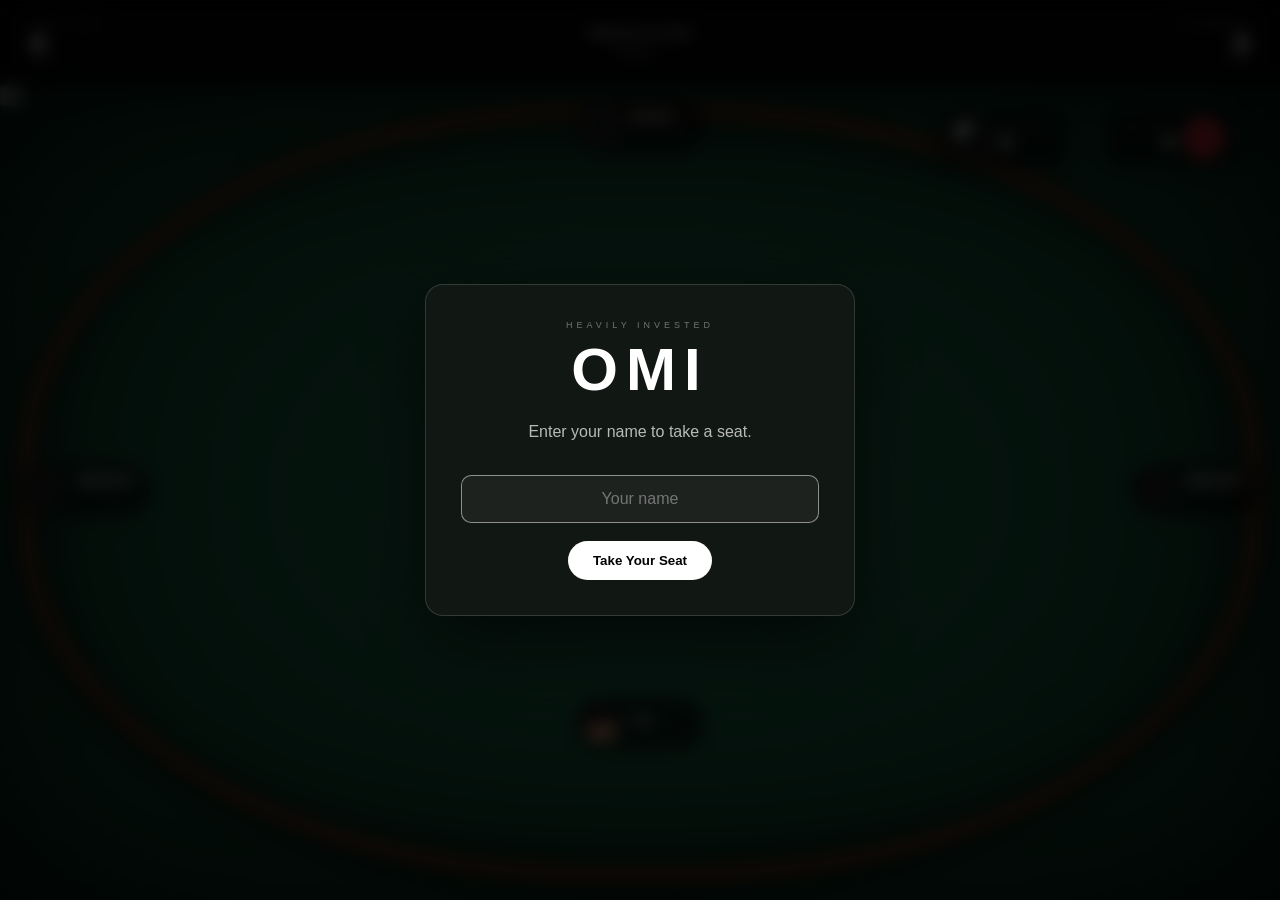
==== commit 6bd4cd47: "Update index.html" ====
--- a/omi/index.html
+++ b/omi/index.html
@@ -1,6 +1,5 @@
 <!DOCTYPE html>
 <html lang="en">
-
 <head>
   <meta charset="UTF-8">
 
@@ -23,99 +22,61 @@
   >
 </head>
 
-
 <body>
 
 <div id="game">
 
-
-  <!-- =========================================
-       OVERALL SCORE
-  ========================================== -->
-
+  <!-- OVERALL SCORE -->
   <header id="topBar">
 
     <div class="overall-score">
-
-      <span>
-        YOUR TEAM
-      </span>
-
-      <strong id="team-score">
-        0
-      </strong>
-
-      <small>
-        TOKENS
-      </small>
-
-    </div>
-
+      <span>YOUR TEAM</span>
+      <strong id="team-score">0</strong>
+      <small>TOKENS</small>
+    </div>
 
     <div id="game-info">
-
-      <div id="round-status">
-        Welcome to Omi
-      </div>
-
-      <div id="trump-display">
-        Trump: —
-      </div>
-
-    </div>
-
+      <div id="round-status">Welcome to Omi</div>
+      <div id="trump-display">Trump: —</div>
+    </div>
 
     <div class="overall-score right-score">
-
-      <span>
-        OPPONENTS
-      </span>
-
-      <strong id="opponent-score">
-        0
-      </strong>
-
-      <small>
-        TOKENS
-      </small>
-
+      <span>OPPONENTS</span>
+      <strong id="opponent-score">0</strong>
+      <small>TOKENS</small>
     </div>
 
   </header>
 
 
-
-  <!-- =========================================
-       TABLE
-  ========================================== -->
-
+  <!-- TABLE -->
   <main id="table">
 
-
     <div class="table-rail"></div>
 
-
-    <!-- LARGE FAINT LOGO -->
-
+    <!-- TABLE WATERMARK -->
     <div class="table-watermark">
-
       <img
         src="/images/logo2.png"
         alt=""
       >
-
-    </div>
-
-
-
-    <!-- =======================================
-         CURRENT HAND TOTALS
-    ======================================== -->
-
+    </div>
+
+
+    <!-- PREVIOUS TRICK BUTTON -->
+    <button
+      id="previous-trick-button"
+      type="button"
+      aria-label="View previous cards"
+      title="View previous cards"
+      disabled
+    >
+      ?
+    </button>
+
+
+    <!-- CURRENT TOTAL -->
     <div id="trick-counter">
-
-
-      <!-- OUR TOTAL -->
 
       <div
         class="trick-score"
@@ -123,38 +84,24 @@
       >
 
         <div class="trick-logo black-team-logo">
-
           <img
             src="/images/logo2.png"
             alt=""
           >
-
-        </div>
-
+        </div>
 
         <div class="trick-score-text">
-
-          <span>
-            YOUR TOTAL
-          </span>
-
-          <strong id="our-tricks">
-            0
-          </strong>
-
-        </div>
-
-      </div>
-
+          <span>YOUR TOTAL</span>
+          <strong id="our-tricks">0</strong>
+        </div>
+
+      </div>
 
 
       <div class="trick-divider">
         VS
       </div>
 
-
-
-      <!-- THEIR TOTAL -->
 
       <div
         class="trick-score"
@@ -162,17 +109,9 @@
       >
 
         <div class="trick-score-text right-trick-text">
-
-          <span>
-            THEIR TOTAL
-          </span>
-
-          <strong id="their-tricks">
-            0
-          </strong>
-
-        </div>
-
+          <span>THEIR TOTAL</span>
+          <strong id="their-tricks">0</strong>
+        </div>
 
         <div class="trick-logo red-checker-logo"></div>
 
@@ -181,11 +120,7 @@
     </div>
 
 
-
-    <!-- =======================================
-         TEAMMATE
-    ======================================== -->
-
+    <!-- TEAMMATE -->
     <div class="player top-player">
 
       <div class="identity">
@@ -194,7 +129,6 @@
           id="partner-avatar"
           class="avatar"
         ></div>
-
 
         <div class="identity-text">
 
@@ -205,18 +139,15 @@
             Partner
           </div>
 
-
           <div class="team-label">
             YOUR TEAM
           </div>
 
-
           <div class="thinking-dots"></div>
 
         </div>
 
       </div>
-
 
       <div
         id="partner-hand"
@@ -226,11 +157,7 @@
     </div>
 
 
-
-    <!-- =======================================
-         LEFT OPPONENT
-    ======================================== -->
-
+    <!-- LEFT OPPONENT -->
     <div class="player left-player">
 
       <div class="identity">
@@ -239,7 +166,6 @@
           id="left-avatar"
           class="avatar"
         ></div>
-
 
         <div class="identity-text">
 
@@ -250,18 +176,15 @@
             Opponent
           </div>
 
-
           <div class="team-label">
             OPPONENT
           </div>
 
-
           <div class="thinking-dots"></div>
 
         </div>
 
       </div>
-
 
       <div
         id="left-hand"
@@ -271,11 +194,7 @@
     </div>
 
 
-
-    <!-- =======================================
-         RIGHT OPPONENT
-    ======================================== -->
-
+    <!-- RIGHT OPPONENT -->
     <div class="player right-player">
 
       <div class="identity">
@@ -284,7 +203,6 @@
           id="right-avatar"
           class="avatar"
         ></div>
-
 
         <div class="identity-text">
 
@@ -295,18 +213,15 @@
             Opponent
           </div>
 
-
           <div class="team-label">
             OPPONENT
           </div>
 
-
           <div class="thinking-dots"></div>
 
         </div>
 
       </div>
-
 
       <div
         id="right-hand"
@@ -316,50 +231,37 @@
     </div>
 
 
-
-    <!-- =======================================
-         CENTER PLAY AREA
-    ======================================== -->
-
+    <!-- CENTER PLAY AREA -->
     <div id="center-area">
 
       <div id="played-cards">
-
 
         <div
           id="played-2"
           class="played-position played-top"
         ></div>
 
-
         <div
           id="played-1"
           class="played-position played-left"
         ></div>
 
-
         <div
           id="played-3"
           class="played-position played-right"
         ></div>
 
-
         <div
           id="played-0"
           class="played-position played-bottom"
         ></div>
 
-
-      </div>
-
-    </div>
-
-
-
-    <!-- =======================================
-         HUMAN
-    ======================================== -->
-
+      </div>
+
+    </div>
+
+
+    <!-- HUMAN -->
     <div class="player bottom-player">
 
       <div class="identity">
@@ -371,7 +273,6 @@
             <div class="hair short"></div>
 
             <div class="eye eye-left"></div>
-
             <div class="eye eye-right"></div>
 
             <div class="mouth"></div>
@@ -379,7 +280,6 @@
           </div>
 
         </div>
-
 
         <div class="identity-text">
 
@@ -390,7 +290,6 @@
             You
           </div>
 
-
           <div class="team-label">
             YOU
           </div>
@@ -399,20 +298,14 @@
 
       </div>
 
-
       <div id="human-hand"></div>
 
     </div>
 
-
   </main>
 
 
-
-  <!-- =========================================
-       NAME MODAL
-  ========================================== -->
-
+  <!-- NAME MODAL -->
   <div
     id="name-modal"
     class="modal"
@@ -424,16 +317,11 @@
         HEAVILY INVESTED
       </div>
 
-
-      <h1>
-        OMI
-      </h1>
-
+      <h1>OMI</h1>
 
       <p>
         Enter your name to take a seat.
       </p>
-
 
       <input
         id="name-input"
@@ -443,7 +331,6 @@
         autocomplete="off"
       >
 
-
       <button id="start-game">
         Take Your Seat
       </button>
@@ -453,34 +340,31 @@
   </div>
 
 
-
-  <!-- =========================================
-       TRUMP MODAL
-  ========================================== -->
-
+  <!-- TRUMP MODAL -->
   <div
     id="trump-modal"
-    class="modal hidden"
-  >
-
-    <div class="modal-box">
-
-      <h2>
-        Choose Trump
-      </h2>
-
+    class="modal trump-modal hidden"
+  >
+
+    <div class="modal-box trump-box">
+
+      <div class="omi-small">
+        CHOOSE TRUMP
+      </div>
+
+      <h2>Your First Four Cards</h2>
 
       <p>
-        Choose the trump suit using your first four cards.
+        Look at your first four cards, then choose the trump suit.
       </p>
 
+      <div id="trump-card-preview"></div>
 
       <div class="suit-buttons">
 
         <button data-suit="♠">
           ♠
         </button>
-
 
         <button
           class="red"
@@ -489,7 +373,6 @@
           ♥
         </button>
 
-
         <button
           class="red"
           data-suit="♦"
@@ -497,7 +380,6 @@
           ♦
         </button>
 
-
         <button data-suit="♣">
           ♣
         </button>
@@ -509,11 +391,36 @@
   </div>
 
 
-
-  <!-- =========================================
-       HAND RESULT
-  ========================================== -->
-
+  <!-- PREVIOUS TRICK MODAL -->
+  <div
+    id="previous-trick-modal"
+    class="modal hidden"
+  >
+
+    <div class="modal-box previous-trick-box">
+
+      <button
+        id="close-previous-trick"
+        type="button"
+        aria-label="Close"
+      >
+        ×
+      </button>
+
+      <div class="omi-small">
+        LAST ROUND
+      </div>
+
+      <h2>Previous Four Cards</h2>
+
+      <div id="previous-trick-cards"></div>
+
+    </div>
+
+  </div>
+
+
+  <!-- HAND RESULT -->
   <div
     id="result-modal"
     class="modal hidden"
@@ -525,9 +432,7 @@
         Hand Complete
       </h2>
 
-
       <p id="result-text"></p>
-
 
       <button id="next-round">
         Next Hand
@@ -538,11 +443,7 @@
   </div>
 
 
-
-  <!-- =========================================
-       GAME OVER
-  ========================================== -->
-
+  <!-- GAME OVER -->
   <div
     id="game-over-modal"
     class="modal hidden"
@@ -554,9 +455,7 @@
         Game Over
       </h2>
 
-
       <p id="game-over-text"></p>
-
 
       <button id="restart-game">
         Play Again
@@ -567,15 +466,11 @@
   </div>
 
 
-
   <div id="animation-layer"></div>
 
-
 </div>
 
-
 <script src="/omi/game.js"></script>
 
 </body>
-
 </html>
--- a/omi/style.css
+++ b/omi/style.css
@@ -5,17 +5,22 @@
 * {
     box-sizing: border-box;
 }
+
 
 html,
 body {
     margin: 0;
+
     width: 100%;
     height: 100%;
 }
 
+
 body {
     overflow: hidden;
+
     background: #050806;
+
     color: white;
 
     font-family:
@@ -24,29 +29,34 @@
         sans-serif;
 }
 
+
 button,
 input {
     font-family: inherit;
 }
 
+
 button {
     cursor: pointer;
 }
 
 
+
 /* =========================================================
    GAME
 ========================================================= */
 
 #game {
     position: relative;
+
     width: 100vw;
     height: 100vh;
 }
 
 
-/* =========================================================
-   TOP SCORE BAR
+
+/* =========================================================
+   TOP BAR
 ========================================================= */
 
 #topBar {
@@ -59,10 +69,12 @@
     height: 85px;
 
     display: flex;
+
     align-items: center;
     justify-content: space-between;
 
-    padding: 0 30px;
+    padding:
+        0 30px;
 
     background:
         rgba(3, 6, 4, 0.96);
@@ -76,47 +88,64 @@
     z-index: 30;
 }
 
+
 .overall-score {
     display: flex;
+
     flex-direction: column;
 
     min-width: 120px;
 }
+
 
 .overall-score span {
     font-size: 9px;
+
     letter-spacing: 2px;
+
     opacity: 0.55;
 }
+
 
 .overall-score strong {
     font-size: 29px;
+
     line-height: 30px;
 }
+
 
 .overall-score small {
     font-size: 7px;
+
     letter-spacing: 2px;
+
     opacity: 0.3;
 }
+
 
 .right-score {
     text-align: right;
 }
 
+
 #game-info {
     text-align: center;
 }
 
+
 #round-status {
+    margin-bottom: 5px;
+
     font-size: 14px;
-    margin-bottom: 5px;
-}
+}
+
 
 #trump-display {
     font-size: 12px;
+
     opacity: 0.55;
 }
+
 
 
 /* =========================================================
@@ -134,6 +163,7 @@
     overflow: hidden;
 
     background:
+
         radial-gradient(
             ellipse at center,
             #287654 0%,
@@ -147,12 +177,14 @@
 }
 
 
+
 /* FELT TEXTURE */
 
 #table::after {
     content: "";
 
     position: absolute;
+
     inset: 0;
 
     pointer-events: none;
@@ -179,6 +211,7 @@
 }
 
 
+
 /* BROWN TABLE RAIL */
 
 .table-rail {
@@ -214,8 +247,9 @@
 }
 
 
-/* =========================================================
-   LARGE CENTER TABLE WATERMARK
+
+/* =========================================================
+   TABLE WATERMARK
 ========================================================= */
 
 .table-watermark {
@@ -228,9 +262,11 @@
         translate(-50%, -50%);
 
     width: 55%;
+
     max-width: 700px;
 
     display: flex;
+
     align-items: center;
     justify-content: center;
 
@@ -241,6 +277,7 @@
     z-index: 4;
 }
 
+
 .table-watermark img {
     display: block;
 
@@ -253,8 +290,9 @@
 }
 
 
-/* =========================================================
-   CURRENT TOTAL - TOP RIGHT
+
+/* =========================================================
+   CURRENT HAND TOTAL
 ========================================================= */
 
 #trick-counter {
@@ -263,11 +301,8 @@
     top: 25px;
     right: 45px;
 
-    left: auto;
-
-    transform: none;
-
     display: flex;
+
     align-items: center;
 
     gap: 13px;
@@ -276,9 +311,11 @@
 
     z-index: 25;
 }
+
 
 .trick-score {
     display: flex;
+
     align-items: center;
 
     gap: 8px;
@@ -303,19 +340,25 @@
         blur(5px);
 
     transition:
+
         transform 0.25s ease,
+
         filter 0.25s ease,
+
         box-shadow 0.25s ease;
 }
+
 
 .trick-score-text span {
     display: block;
 
     font-size: 7px;
+
     letter-spacing: 1.2px;
 
     opacity: 0.5;
 }
+
 
 .trick-score-text strong {
     display: block;
@@ -323,13 +366,16 @@
     margin-top: 1px;
 
     font-size: 21px;
+
     line-height: 21px;
 }
+
 
 .right-trick-text {
     text-align: right;
 }
 
+
 .trick-logo {
     display: flex;
 
@@ -350,7 +396,8 @@
 }
 
 
-/* FULL HEAVILY INVESTED LOGO */
+
+/* OUR LOGO */
 
 .black-team-logo {
     background: #050505;
@@ -361,6 +408,7 @@
         2px solid rgba(255,255,255,0.35);
 }
 
+
 .black-team-logo img {
     display: block;
 
@@ -369,6 +417,7 @@
 
     object-fit: contain;
 }
+
 
 
 /* RED CHECKERBOARD */
@@ -406,11 +455,15 @@
         2px solid rgba(255,255,255,0.3);
 }
 
+
 .trick-divider {
     font-size: 8px;
+
     letter-spacing: 2px;
+
     opacity: 0.35;
 }
+
 
 .trick-score.trick-won {
     transform:
@@ -424,6 +477,7 @@
 }
 
 
+
 /* =========================================================
    PLAYERS
 ========================================================= */
@@ -432,43 +486,54 @@
     position: absolute;
 
     display: flex;
+
     flex-direction: column;
+
     align-items: center;
 
     z-index: 10;
 }
+
 
 .bottom-player {
     bottom: 17px;
+
     left: 50%;
 
     transform:
         translateX(-50%);
 }
+
 
 .top-player {
     top: 14px;
+
     left: 50%;
 
     transform:
         translateX(-50%);
 }
+
 
 .left-player {
     left: 20px;
+
     top: 50%;
 
     transform:
         translateY(-50%);
 }
+
 
 .right-player {
     right: 20px;
+
     top: 50%;
 
     transform:
         translateY(-50%);
 }
+
 
 
 /* =========================================================
@@ -477,6 +542,7 @@
 
 .identity {
     display: flex;
+
     align-items: center;
 
     gap: 9px;
@@ -503,24 +569,32 @@
         blur(7px);
 
     transition:
+
         border-color 0.2s ease,
+
         box-shadow 0.2s ease,
+
         transform 0.2s ease;
 }
+
 
 .identity-text {
     display: flex;
+
     flex-direction: column;
 
     min-width: 60px;
 }
+
 
 .player-name {
     font-size: 12px;
+
     font-weight: 700;
 
     text-transform: capitalize;
 }
+
 
 .team-label {
     margin-top: 2px;
@@ -533,6 +607,7 @@
 }
 
 
+
 /* =========================================================
    THINKING DOTS
 ========================================================= */
@@ -545,25 +620,31 @@
     color: white;
 
     font-size: 11px;
+
     font-weight: bold;
 
     letter-spacing: 2px;
+
     line-height: 8px;
 
     opacity: 0.8;
 }
+
 
 .identity.ai-thinking {
     border-color:
         rgba(255,255,255,0.42);
 
     box-shadow:
+
         0 0 18px rgba(255,255,255,0.1),
+
         0 5px 18px rgba(0,0,0,0.25);
 
     transform:
         scale(1.025);
 }
+
 
 
 /* =========================================================
@@ -582,12 +663,14 @@
 
     border-radius: 50%;
 
-    background: #18201b;
+    background:
+        #18201b;
 
     border:
         2px solid rgba(255,255,255,0.17);
 }
 
+
 .avatar-face {
     position: absolute;
 
@@ -607,6 +690,7 @@
         var(--skin);
 }
 
+
 .avatar-face::after {
     content: "";
 
@@ -630,6 +714,7 @@
     z-index: -1;
 }
 
+
 .eye {
     position: absolute;
 
@@ -640,19 +725,23 @@
 
     border-radius: 50%;
 
-    background: #151515;
+    background:
+        #151515;
 
     z-index: 8;
 }
+
 
 .eye-left {
     left: 7px;
 }
 
+
 .eye-right {
     right: 7px;
 }
 
+
 .mouth {
     position: absolute;
 
@@ -674,6 +763,7 @@
 }
 
 
+
 /* =========================================================
    HAIR
 ========================================================= */
@@ -684,6 +774,7 @@
     background:
         var(--hair);
 }
+
 
 .hair.short {
     width: 31px;
@@ -698,6 +789,7 @@
     z-index: 3;
 }
 
+
 .hair.short::after {
     content: "";
 
@@ -716,7 +808,8 @@
 }
 
 
-/* MEEK LONG HAIR */
+
+/* LONG HAIR */
 
 .hair.long {
     width: 35px;
@@ -734,6 +827,7 @@
     z-index: 1;
 }
 
+
 .hair.long::after {
     content: "";
 
@@ -754,9 +848,11 @@
     z-index: 2;
 }
 
+
 .avatar-face.bald .hair {
     display: none;
 }
+
 
 .default-human {
     --skin: #c68b65;
@@ -764,6 +860,7 @@
 }
 
 
+
 /* =========================================================
    CARDS
 ========================================================= */
@@ -792,9 +889,12 @@
     user-select: none;
 }
 
+
 .card.red {
-    color: #c51f31;
-}
+    color:
+        #c51f31;
+}
+
 
 .card-rank {
     position: absolute;
@@ -803,8 +903,10 @@
     left: 8px;
 
     font-size: 19px;
+
     font-weight: 700;
 }
+
 
 .card-suit-small {
     position: absolute;
@@ -815,6 +917,7 @@
     font-size: 17px;
 }
 
+
 .card-suit {
     position: absolute;
 
@@ -828,16 +931,19 @@
 }
 
 
+
 /* =========================================================
    HUMAN HAND
 ========================================================= */
 
 #human-hand {
     display: flex;
+
     justify-content: center;
 
     min-height: 125px;
 }
+
 
 #human-hand .card {
     margin-left: -12px;
@@ -845,53 +951,68 @@
     cursor: pointer;
 
     transition:
-        transform 0.22s
+
+        transform
+        0.22s
         cubic-bezier(.2,.8,.2,1),
 
-        opacity 0.18s ease,
-
-        filter 0.18s ease;
-}
+        opacity
+        0.18s ease,
+
+        filter
+        0.18s ease;
+}
+
 
 #human-hand .card:first-child {
     margin-left: 0;
 }
 
 
-/* MAIN HOVERED CARD */
+
+/* MAIN HOVER */
 
 #human-hand .card:hover {
     transform:
+
         translateY(-18px)
+
         scale(1.04);
 
     z-index: 10;
 }
 
 
-/* CARD TO RIGHT */
+
+/* RIGHT NEIGHBOR */
 
 #human-hand .card:hover + .card {
     transform:
+
         translateY(-8px)
+
         scale(1.015);
 
     z-index: 5;
 }
 
 
-/* CARD TO LEFT */
+
+/* LEFT NEIGHBOR */
 
 #human-hand .card:has(+ .card:hover) {
     transform:
+
         translateY(-8px)
+
         scale(1.015);
 
     z-index: 5;
 }
 
 
-/* ILLEGAL CARDS */
+
+/* ILLEGAL */
 
 #human-hand .card.illegal {
     opacity: 0.3;
@@ -899,6 +1020,7 @@
     cursor: not-allowed;
 }
 
+
 #human-hand .card.illegal:hover {
     transform: none;
 
@@ -906,17 +1028,20 @@
 }
 
 
-/* =========================================================
-   CARD BACKS
+
+/* =========================================================
+   HIDDEN CARD BACKS
 ========================================================= */
 
 .hidden-hand {
     display: flex;
 }
 
+
 .hidden-hand.vertical {
     flex-direction: column;
 }
+
 
 .card-back {
     width: 54px;
@@ -937,11 +1062,6 @@
     background-image:
         url("/images/logo2.png");
 
-    /*
-       SHOW THE WHOLE IMAGE.
-       DO NOT CROP THE LOGO.
-    */
-
     background-size:
         contain;
 
@@ -955,20 +1075,25 @@
         0 4px 13px rgba(0,0,0,0.5);
 }
 
+
 .card-back:first-child {
     margin-left: 0;
 }
 
+
 .vertical .card-back {
     margin-left: 0;
+
     margin-top: -48px;
 }
+
 
 .vertical .card-back:first-child {
     margin-top: 0;
 }
 
 
+
 /* =========================================================
    CENTER PLAY AREA
 ========================================================= */
@@ -988,6 +1113,7 @@
     z-index: 8;
 }
 
+
 #played-cards {
     position: relative;
 
@@ -995,6 +1121,7 @@
     height: 100%;
 }
 
+
 .played-position {
     position: absolute;
 
@@ -1002,37 +1129,46 @@
     height: 110px;
 }
 
+
 .played-top {
     top: 0;
+
     left: 50%;
 
     transform:
         translateX(-50%);
 }
+
 
 .played-bottom {
     bottom: 0;
+
     left: 50%;
 
     transform:
         translateX(-50%);
 }
+
 
 .played-left {
     left: 35px;
+
     top: 50%;
 
     transform:
         translateY(-50%);
 }
+
 
 .played-right {
     right: 35px;
+
     top: 50%;
 
     transform:
         translateY(-50%);
 }
+
 
 
 /* =========================================================
@@ -1048,6 +1184,7 @@
 
     z-index: 90;
 }
+
 
 .flying-card {
     position: fixed;
@@ -1071,9 +1208,9 @@
         cubic-bezier(.2,.8,.2,1),
 
         opacity
-        0.8s
-        ease;
-}
+        0.8s ease;
+}
+
 
 
 /* =========================================================
@@ -1099,9 +1236,11 @@
     z-index: 100;
 }
 
+
 .modal.hidden {
     display: none;
 }
+
 
 .modal-box {
     width:
@@ -1123,14 +1262,18 @@
         0 25px 80px rgba(0,0,0,0.65);
 }
 
+
 .modal-box h2 {
     margin-top: 0;
 }
 
+
 .modal-box p {
     opacity: 0.7;
+
     line-height: 1.5;
 }
+
 
 
 /* =========================================================
@@ -1142,14 +1285,19 @@
         5px 0 10px;
 
     font-size: 60px;
+
     letter-spacing: 8px;
 }
+
 
 .omi-small {
     font-size: 9px;
+
     letter-spacing: 4px;
+
     opacity: 0.4;
 }
+
 
 #name-input {
     width: 100%;
@@ -1175,11 +1323,13 @@
     background:
         rgba(255,255,255,0.05);
 }
+
 
 #name-input:focus {
     border-color:
         rgba(255,255,255,0.5);
 }
+
 
 #start-game,
 #next-round,
@@ -1201,6 +1351,7 @@
 }
 
 
+
 /* =========================================================
    TRUMP BUTTONS
 ========================================================= */
@@ -1216,6 +1367,7 @@
     margin-top: 25px;
 }
 
+
 .suit-buttons button {
     height: 70px;
 
@@ -1234,14 +1386,18 @@
         transform 0.15s ease;
 }
 
+
 .suit-buttons button:hover {
     transform:
         translateY(-4px);
 }
 
+
 .suit-buttons button.red {
-    color: #c81f32;
-}
+    color:
+        #c81f32;
+}
+
 
 
 /* =========================================================
@@ -1250,61 +1406,99 @@
 
 @media (max-width: 700px) {
 
+
+    /* -----------------------------------------
+       TOP BAR
+    ----------------------------------------- */
+
     #topBar {
-        height: 70px;
-        padding: 0 10px;
-    }
+        height: 115px;
+
+        padding:
+            0 11px;
+    }
+
 
     #table {
-        top: 70px;
-    }
+        top: 115px;
+    }
+
 
     .overall-score {
         min-width: 70px;
     }
 
+
     .overall-score span {
         font-size: 7px;
     }
 
+
     .overall-score strong {
         font-size: 22px;
     }
 
+
     .overall-score small {
         font-size: 5px;
     }
 
+
     #round-status {
         font-size: 10px;
     }
 
+
     #trump-display {
         font-size: 9px;
     }
 
+
+
+    /* -----------------------------------------
+       TABLE
+    ----------------------------------------- */
+
     .table-rail {
         inset: 7px;
+
         border-width: 8px;
     }
+
 
     .table-watermark {
         width: 70%;
+
         opacity: 0.08;
     }
 
+
+
+    /* -----------------------------------------
+       CURRENT TOTAL
+
+       HIGHER + FARTHER RIGHT.
+       Keeps it away from teammate.
+    ----------------------------------------- */
+
     #trick-counter {
-        top: 12px;
-        right: 15px;
-
-        gap: 5px;
+        top: 8px;
+
+        right: 8px;
+
+        left: auto;
+
+        gap: 4px;
 
         transform:
-            scale(0.82);
+            scale(0.68);
 
         transform-origin:
             top right;
-    }
+
+        z-index: 26;
+    }
+
 
     .trick-score {
         min-width: 85px;
@@ -1313,83 +1507,262 @@
             4px 6px;
     }
 
+
     .trick-logo {
         width: 30px;
+
         height: 30px;
     }
+
 
     .trick-score-text span {
         font-size: 5px;
     }
 
+
     .trick-score-text strong {
         font-size: 17px;
     }
 
+
     .trick-divider {
         font-size: 6px;
     }
 
+
+
+    /* -----------------------------------------
+       TEAMMATE
+    ----------------------------------------- */
+
+    .top-player {
+        top: 16px;
+
+        left: 43%;
+
+        transform:
+            translateX(-50%);
+
+        z-index: 11;
+    }
+
+
+
+    /* -----------------------------------------
+       SIDE OPPONENTS
+
+       MOBILE ONLY:
+       They are deliberately diagonal.
+
+       LEFT = higher.
+       RIGHT = lower.
+    ----------------------------------------- */
+
+    .left-player {
+        left: 4px;
+
+        top: 42%;
+
+        transform: none;
+
+        align-items:
+            flex-start;
+    }
+
+
+    .right-player {
+        right: 4px;
+
+        top: 54%;
+
+        transform: none;
+
+        align-items:
+            flex-end;
+    }
+
+
+
+    /*
+       SIDE NAME CARDS
+    */
+
+    .left-player .identity,
+    .right-player .identity {
+        position: relative;
+
+        z-index: 15;
+
+        margin-bottom: 0;
+    }
+
+
+
+    /* -----------------------------------------
+       LEFT OPPONENT CARDS
+
+       LEFT PLAYER IS HIGHER.
+
+       CARDS BEGIN BELOW THE NAME CARD
+       AND STACK DOWNWARD.
+    ----------------------------------------- */
+
+    .left-player #left-hand {
+        position: absolute;
+
+        top: 60px;
+
+        left: 32px;
+
+        display: flex;
+
+        flex-direction: column;
+
+        z-index: 9;
+    }
+
+
+    .left-player #left-hand .card-back {
+        margin-left: 0;
+
+        margin-top: -40px;
+    }
+
+
+    .left-player #left-hand .card-back:first-child {
+        margin-top: 0;
+    }
+
+
+
+    /* -----------------------------------------
+       RIGHT OPPONENT CARDS
+
+       RIGHT PLAYER IS LOWER.
+
+       CARDS ARE ANCHORED ABOVE THE NAME CARD
+       AND STACK UPWARD.
+    ----------------------------------------- */
+
+    .right-player #right-hand {
+        position: absolute;
+
+        right: 32px;
+
+        bottom: 60px;
+
+        display: flex;
+
+        flex-direction: column-reverse;
+
+        z-index: 9;
+    }
+
+
+    .right-player #right-hand .card-back {
+        margin-left: 0;
+
+        margin-top: -40px;
+    }
+
+
+    .right-player #right-hand .card-back:first-child {
+        margin-top: 0;
+    }
+
+
+
+    /* -----------------------------------------
+       CARD SIZE
+    ----------------------------------------- */
+
     .card {
         width: 55px;
+
         height: 80px;
     }
+
 
     .card-rank {
         font-size: 14px;
     }
 
+
     .card-suit-small {
         top: 23px;
+
         font-size: 13px;
     }
+
 
     .card-suit {
         font-size: 30px;
     }
 
+
+
+    /* -----------------------------------------
+       HUMAN HAND
+    ----------------------------------------- */
+
     #human-hand .card {
         margin-left: -10px;
     }
 
+
     #human-hand .card:hover {
         transform:
+
             translateY(-14px)
+
             scale(1.035);
     }
+
 
     #human-hand .card:hover + .card,
     #human-hand .card:has(+ .card:hover) {
+
         transform:
+
             translateY(-6px)
+
             scale(1.01);
     }
+
+
+
+    /* -----------------------------------------
+       CENTER PLAY AREA
+    ----------------------------------------- */
 
     #center-area {
         width: 300px;
+
         height: 250px;
     }
+
 
     .played-position {
         width: 55px;
+
         height: 80px;
     }
+
 
     .played-left {
         left: 32px;
     }
 
+
     .played-right {
         right: 32px;
     }
 
-    .left-player {
-        left: 5px;
-    }
-
-    .right-player {
-        right: 5px;
-    }
+
+
+    /* -----------------------------------------
+       IDENTITY
+    ----------------------------------------- */
 
     .identity {
         gap: 5px;
@@ -1398,34 +1771,114 @@
             4px 8px 4px 4px;
     }
 
+
     .avatar {
         width: 34px;
+
         height: 34px;
     }
+
 
     .avatar-face {
         transform:
+
             translateX(-50%)
+
             scale(0.8);
 
         transform-origin:
             top center;
     }
 
+
     .player-name {
         font-size: 9px;
     }
 
+
     .team-label {
         font-size: 6px;
     }
 
+
     .thinking-dots {
         font-size: 8px;
     }
 
+
+
+    /* -----------------------------------------
+       HIDDEN CARDS
+    ----------------------------------------- */
+
     .card-back {
         width: 40px;
+
         height: 58px;
     }
-}
+
+
+}
+
+
+
+/* =========================================================
+   VERY NARROW PHONES
+========================================================= */
+
+@media (max-width: 390px) {
+
+
+    /*
+       Pull the totals even farther
+       toward the upper-right.
+    */
+
+    #trick-counter {
+        top: 5px;
+
+        right: 3px;
+
+        transform:
+            scale(0.62);
+
+        transform-origin:
+            top right;
+    }
+
+
+    /*
+       Give teammate more room on
+       especially narrow screens.
+    */
+
+    .top-player {
+        left: 39%;
+    }
+
+
+    /*
+       Slightly increase the diagonal.
+    */
+
+    .left-player {
+        top: 40%;
+    }
+
+
+    .right-player {
+        top: 55%;
+    }
+
+
+    /*
+       Slightly smaller identity panels.
+    */
+
+    .left-player .identity,
+    .right-player .identity {
+        max-width: 128px;
+    }
+
+
+}
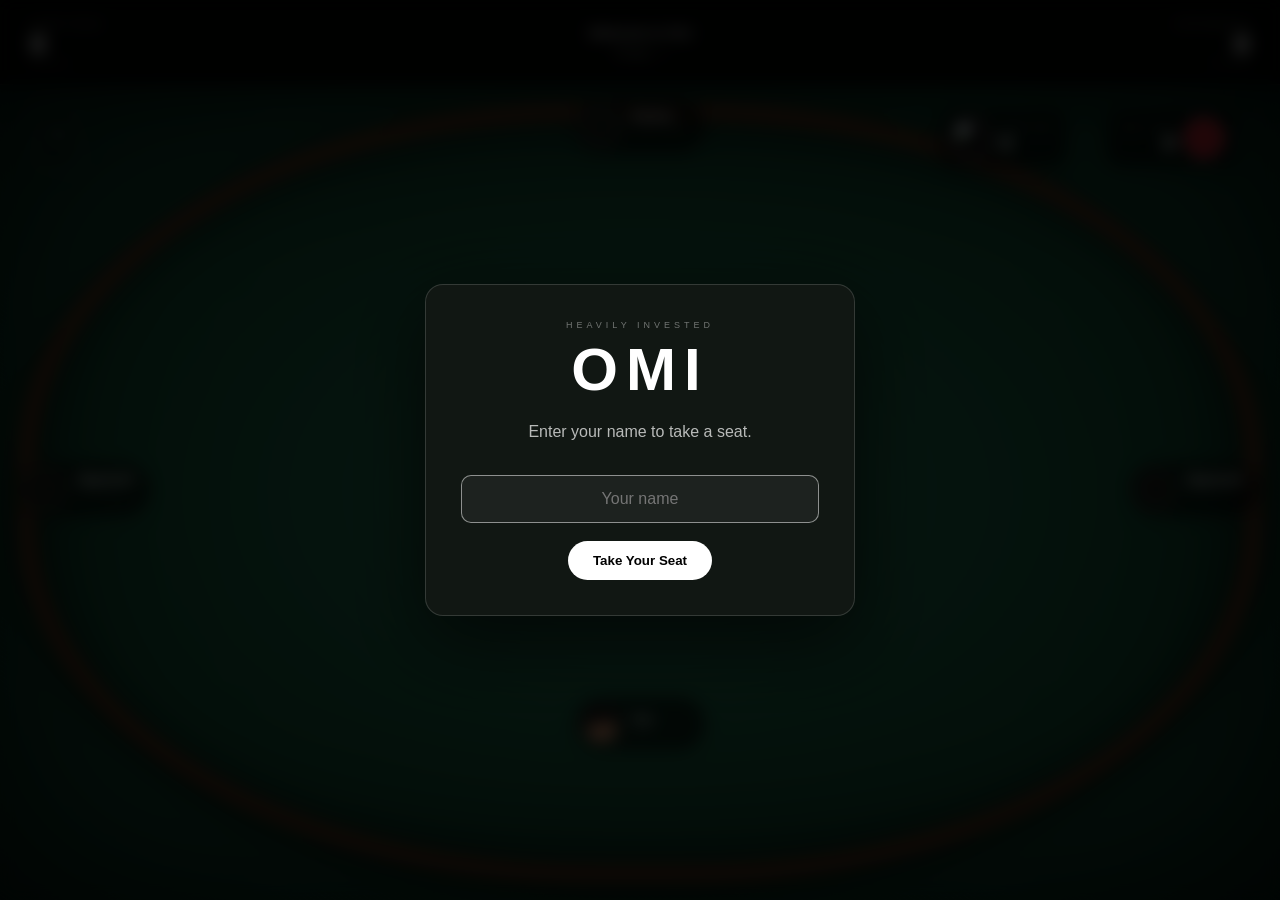
==== commit fe8c536c: "Update index.html" ====
--- a/omi/index.html
+++ b/omi/index.html
@@ -2,24 +2,12 @@
 <html lang="en">
 <head>
   <meta charset="UTF-8">
-
-  <meta
-    name="viewport"
-    content="width=device-width, initial-scale=1.0"
-  >
+  <meta name="viewport" content="width=device-width, initial-scale=1.0">
 
   <title>Omi | Heavily Invested</title>
 
-  <link
-    rel="icon"
-    type="image/png"
-    href="/images/logo2.png"
-  >
-
-  <link
-    rel="stylesheet"
-    href="/omi/style.css"
-  >
+  <link rel="icon" type="image/png" href="/images/logo2.png">
+  <link rel="stylesheet" href="/omi/style.css">
 </head>
 
 <body>
@@ -54,16 +42,13 @@
 
     <div class="table-rail"></div>
 
-    <!-- TABLE WATERMARK -->
+    <!-- WATERMARK -->
     <div class="table-watermark">
-      <img
-        src="/images/logo2.png"
-        alt=""
-      >
-    </div>
-
-
-    <!-- PREVIOUS TRICK BUTTON -->
+      <img src="/images/logo2.png" alt="">
+    </div>
+
+
+    <!-- PREVIOUS TRICK -->
     <button
       id="previous-trick-button"
       type="button"
@@ -75,19 +60,13 @@
     </button>
 
 
-    <!-- CURRENT TOTAL -->
+    <!-- CURRENT HAND TOTAL -->
     <div id="trick-counter">
 
-      <div
-        class="trick-score"
-        id="our-trick-target"
-      >
+      <div class="trick-score" id="our-trick-target">
 
         <div class="trick-logo black-team-logo">
-          <img
-            src="/images/logo2.png"
-            alt=""
-          >
+          <img src="/images/logo2.png" alt="">
         </div>
 
         <div class="trick-score-text">
@@ -103,10 +82,7 @@
       </div>
 
 
-      <div
-        class="trick-score"
-        id="their-trick-target"
-      >
+      <div class="trick-score" id="their-trick-target">
 
         <div class="trick-score-text right-trick-text">
           <span>THEIR TOTAL</span>
@@ -125,17 +101,11 @@
 
       <div class="identity">
 
-        <div
-          id="partner-avatar"
-          class="avatar"
-        ></div>
+        <div id="partner-avatar" class="avatar"></div>
 
         <div class="identity-text">
 
-          <div
-            class="player-name"
-            id="partner-name"
-          >
+          <div class="player-name" id="partner-name">
             Partner
           </div>
 
@@ -149,10 +119,7 @@
 
       </div>
 
-      <div
-        id="partner-hand"
-        class="hidden-hand"
-      ></div>
+      <div id="partner-hand" class="hidden-hand"></div>
 
     </div>
 
@@ -162,17 +129,11 @@
 
       <div class="identity">
 
-        <div
-          id="left-avatar"
-          class="avatar"
-        ></div>
+        <div id="left-avatar" class="avatar"></div>
 
         <div class="identity-text">
 
-          <div
-            class="player-name"
-            id="left-name"
-          >
+          <div class="player-name" id="left-name">
             Opponent
           </div>
 
@@ -186,10 +147,7 @@
 
       </div>
 
-      <div
-        id="left-hand"
-        class="hidden-hand vertical"
-      ></div>
+      <div id="left-hand" class="hidden-hand vertical"></div>
 
     </div>
 
@@ -199,17 +157,11 @@
 
       <div class="identity">
 
-        <div
-          id="right-avatar"
-          class="avatar"
-        ></div>
+        <div id="right-avatar" class="avatar"></div>
 
         <div class="identity-text">
 
-          <div
-            class="player-name"
-            id="right-name"
-          >
+          <div class="player-name" id="right-name">
             Opponent
           </div>
 
@@ -223,38 +175,20 @@
 
       </div>
 
-      <div
-        id="right-hand"
-        class="hidden-hand vertical"
-      ></div>
-
-    </div>
-
-
-    <!-- CENTER PLAY AREA -->
+      <div id="right-hand" class="hidden-hand vertical"></div>
+
+    </div>
+
+
+    <!-- CENTER -->
     <div id="center-area">
 
       <div id="played-cards">
 
-        <div
-          id="played-2"
-          class="played-position played-top"
-        ></div>
-
-        <div
-          id="played-1"
-          class="played-position played-left"
-        ></div>
-
-        <div
-          id="played-3"
-          class="played-position played-right"
-        ></div>
-
-        <div
-          id="played-0"
-          class="played-position played-bottom"
-        ></div>
+        <div id="played-2" class="played-position played-top"></div>
+        <div id="played-1" class="played-position played-left"></div>
+        <div id="played-3" class="played-position played-right"></div>
+        <div id="played-0" class="played-position played-bottom"></div>
 
       </div>
 
@@ -283,10 +217,7 @@
 
         <div class="identity-text">
 
-          <div
-            class="player-name"
-            id="human-name"
-          >
+          <div class="player-name" id="human-name">
             You
           </div>
 
@@ -306,10 +237,7 @@
 
 
   <!-- NAME MODAL -->
-  <div
-    id="name-modal"
-    class="modal"
-  >
+  <div id="name-modal" class="modal">
 
     <div class="modal-box welcome-box">
 
@@ -319,9 +247,7 @@
 
       <h1>OMI</h1>
 
-      <p>
-        Enter your name to take a seat.
-      </p>
+      <p>Enter your name to take a seat.</p>
 
       <input
         id="name-input"
@@ -340,11 +266,8 @@
   </div>
 
 
-  <!-- TRUMP MODAL -->
-  <div
-    id="trump-modal"
-    class="modal trump-modal hidden"
-  >
+  <!-- TRUMP -->
+  <div id="trump-modal" class="modal trump-modal hidden">
 
     <div class="modal-box trump-box">
 
@@ -362,40 +285,20 @@
 
       <div class="suit-buttons">
 
-        <button data-suit="♠">
-          ♠
-        </button>
-
-        <button
-          class="red"
-          data-suit="♥"
-        >
-          ♥
-        </button>
-
-        <button
-          class="red"
-          data-suit="♦"
-        >
-          ♦
-        </button>
-
-        <button data-suit="♣">
-          ♣
-        </button>
-
-      </div>
-
-    </div>
-
-  </div>
-
-
-  <!-- PREVIOUS TRICK MODAL -->
-  <div
-    id="previous-trick-modal"
-    class="modal hidden"
-  >
+        <button data-suit="♠">♠</button>
+        <button class="red" data-suit="♥">♥</button>
+        <button class="red" data-suit="♦">♦</button>
+        <button data-suit="♣">♣</button>
+
+      </div>
+
+    </div>
+
+  </div>
+
+
+  <!-- PREVIOUS TRICK -->
+  <div id="previous-trick-modal" class="modal hidden">
 
     <div class="modal-box previous-trick-box">
 
@@ -420,11 +323,8 @@
   </div>
 
 
-  <!-- HAND RESULT -->
-  <div
-    id="result-modal"
-    class="modal hidden"
-  >
+  <!-- RESULT -->
+  <div id="result-modal" class="modal hidden">
 
     <div class="modal-box">
 
@@ -444,10 +344,7 @@
 
 
   <!-- GAME OVER -->
-  <div
-    id="game-over-modal"
-    class="modal hidden"
-  >
+  <div id="game-over-modal" class="modal hidden">
 
     <div class="modal-box">
 
--- a/omi/style.css
+++ b/omi/style.css
@@ -1,26 +1,17 @@
-/* =========================================================
-   GLOBAL
-========================================================= */
-
 * {
     box-sizing: border-box;
 }
-
 
 html,
 body {
     margin: 0;
-
     width: 100%;
     height: 100%;
 }
 
-
 body {
     overflow: hidden;
-
     background: #050806;
-
     color: white;
 
     font-family:
@@ -29,32 +20,27 @@
         sans-serif;
 }
 
-
 button,
 input {
     font-family: inherit;
 }
 
-
 button {
     cursor: pointer;
 }
 
 
-
 /* =========================================================
    GAME
 ========================================================= */
 
 #game {
     position: relative;
-
     width: 100vw;
     height: 100vh;
 }
 
 
-
 /* =========================================================
    TOP BAR
 ========================================================= */
@@ -69,15 +55,12 @@
     height: 85px;
 
     display: flex;
-
     align-items: center;
     justify-content: space-between;
 
-    padding:
-        0 30px;
-
-    background:
-        rgba(3, 6, 4, 0.96);
+    padding: 0 30px;
+
+    background: rgba(3, 6, 4, 0.96);
 
     border-bottom:
         1px solid rgba(255,255,255,0.08);
@@ -88,64 +71,47 @@
     z-index: 30;
 }
 
-
 .overall-score {
     display: flex;
-
     flex-direction: column;
 
     min-width: 120px;
 }
-
 
 .overall-score span {
     font-size: 9px;
-
     letter-spacing: 2px;
-
     opacity: 0.55;
 }
-
 
 .overall-score strong {
     font-size: 29px;
-
     line-height: 30px;
 }
-
 
 .overall-score small {
     font-size: 7px;
-
     letter-spacing: 2px;
-
     opacity: 0.3;
 }
-
 
 .right-score {
     text-align: right;
 }
 
-
 #game-info {
     text-align: center;
 }
 
-
 #round-status {
     margin-bottom: 5px;
-
     font-size: 14px;
 }
-
 
 #trump-display {
     font-size: 12px;
-
     opacity: 0.55;
 }
-
 
 
 /* =========================================================
@@ -163,7 +129,6 @@
     overflow: hidden;
 
     background:
-
         radial-gradient(
             ellipse at center,
             #287654 0%,
@@ -176,21 +141,15 @@
         inset 0 0 180px rgba(0,0,0,0.65);
 }
 
-
-
-/* FELT TEXTURE */
-
 #table::after {
     content: "";
 
     position: absolute;
-
     inset: 0;
 
     pointer-events: none;
 
     background-image:
-
         repeating-linear-gradient(
             35deg,
             rgba(255,255,255,0.008) 0,
@@ -198,7 +157,6 @@
             transparent 1px,
             transparent 4px
         ),
-
         repeating-linear-gradient(
             -35deg,
             rgba(0,0,0,0.012) 0,
@@ -210,36 +168,18 @@
     z-index: 2;
 }
 
-
-
-/* BROWN TABLE RAIL */
-
 .table-rail {
     position: absolute;
-
     inset: 18px;
 
-    border:
-        15px solid #4a2c1b;
-
+    border: 15px solid #4a2c1b;
     border-radius: 46%;
 
     box-shadow:
-
-        inset
-        0 0 0 3px
-        rgba(210,150,95,0.18),
-
-        inset
-        0 0 0 6px
-        rgba(35,15,8,0.35),
-
-        inset
-        0 0 50px
-        rgba(0,0,0,0.6),
-
-        0 8px 35px
-        rgba(0,0,0,0.7);
+        inset 0 0 0 3px rgba(210,150,95,0.18),
+        inset 0 0 0 6px rgba(35,15,8,0.35),
+        inset 0 0 50px rgba(0,0,0,0.6),
+        0 8px 35px rgba(0,0,0,0.7);
 
     pointer-events: none;
 
@@ -247,9 +187,8 @@
 }
 
 
-
-/* =========================================================
-   TABLE WATERMARK
+/* =========================================================
+   WATERMARK
 ========================================================= */
 
 .table-watermark {
@@ -262,11 +201,9 @@
         translate(-50%, -50%);
 
     width: 55%;
-
     max-width: 700px;
 
     display: flex;
-
     align-items: center;
     justify-content: center;
 
@@ -277,7 +214,6 @@
     z-index: 4;
 }
 
-
 .table-watermark img {
     display: block;
 
@@ -290,9 +226,66 @@
 }
 
 
-
-/* =========================================================
-   CURRENT HAND TOTAL
+/* =========================================================
+   PREVIOUS TRICK BUTTON
+========================================================= */
+
+#previous-trick-button {
+    position: absolute;
+
+    top: 22px;
+    left: 35px;
+
+    width: 43px;
+    height: 61px;
+
+    padding: 0;
+
+    display: flex;
+    align-items: center;
+    justify-content: center;
+
+    border-radius: 6px;
+
+    border:
+        2px solid rgba(255,255,255,0.75);
+
+    background:
+        #050505;
+
+    color:
+        #ffffff;
+
+    font-size: 27px;
+    font-weight: 700;
+
+    box-shadow:
+        0 5px 18px rgba(0,0,0,0.45);
+
+    z-index: 28;
+
+    transition:
+        transform 0.18s ease,
+        opacity 0.18s ease,
+        border-color 0.18s ease;
+}
+
+#previous-trick-button:hover:not(:disabled) {
+    transform:
+        translateY(-3px);
+
+    border-color:
+        white;
+}
+
+#previous-trick-button:disabled {
+    opacity: 0.22;
+    cursor: default;
+}
+
+
+/* =========================================================
+   CURRENT TOTAL
 ========================================================= */
 
 #trick-counter {
@@ -302,7 +295,6 @@
     right: 45px;
 
     display: flex;
-
     align-items: center;
 
     gap: 13px;
@@ -311,19 +303,16 @@
 
     z-index: 25;
 }
-
 
 .trick-score {
     display: flex;
-
     align-items: center;
 
     gap: 8px;
 
     min-width: 112px;
 
-    padding:
-        6px 9px;
+    padding: 6px 9px;
 
     border-radius: 13px;
 
@@ -340,25 +329,19 @@
         blur(5px);
 
     transition:
-
         transform 0.25s ease,
-
         filter 0.25s ease,
-
         box-shadow 0.25s ease;
 }
-
 
 .trick-score-text span {
     display: block;
 
     font-size: 7px;
-
     letter-spacing: 1.2px;
 
     opacity: 0.5;
 }
-
 
 .trick-score-text strong {
     display: block;
@@ -366,19 +349,15 @@
     margin-top: 1px;
 
     font-size: 21px;
-
     line-height: 21px;
 }
-
 
 .right-trick-text {
     text-align: right;
 }
 
-
 .trick-logo {
     display: flex;
-
     align-items: center;
     justify-content: center;
 
@@ -395,10 +374,6 @@
         2px solid rgba(255,255,255,0.22);
 }
 
-
-
-/* OUR LOGO */
-
 .black-team-logo {
     background: #050505;
 
@@ -408,7 +383,6 @@
         2px solid rgba(255,255,255,0.35);
 }
 
-
 .black-team-logo img {
     display: block;
 
@@ -418,16 +392,10 @@
     object-fit: contain;
 }
 
-
-
-/* RED CHECKERBOARD */
-
 .red-checker-logo {
-    background-color:
-        #7e111b;
+    background-color: #7e111b;
 
     background-image:
-
         linear-gradient(
             45deg,
             #c62835 25%,
@@ -435,7 +403,6 @@
             transparent 75%,
             #c62835 75%
         ),
-
         linear-gradient(
             45deg,
             #c62835 25%,
@@ -455,15 +422,11 @@
         2px solid rgba(255,255,255,0.3);
 }
 
-
 .trick-divider {
     font-size: 8px;
-
     letter-spacing: 2px;
-
     opacity: 0.35;
 }
-
 
 .trick-score.trick-won {
     transform:
@@ -477,7 +440,6 @@
 }
 
 
-
 /* =========================================================
    PLAYERS
 ========================================================= */
@@ -486,14 +448,11 @@
     position: absolute;
 
     display: flex;
-
     flex-direction: column;
-
     align-items: center;
 
     z-index: 10;
 }
-
 
 .bottom-player {
     bottom: 17px;
@@ -504,7 +463,6 @@
         translateX(-50%);
 }
 
-
 .top-player {
     top: 14px;
 
@@ -514,7 +472,6 @@
         translateX(-50%);
 }
 
-
 .left-player {
     left: 20px;
 
@@ -524,7 +481,6 @@
         translateY(-50%);
 }
 
-
 .right-player {
     right: 20px;
 
@@ -535,14 +491,12 @@
 }
 
 
-
 /* =========================================================
    IDENTITY
 ========================================================= */
 
 .identity {
     display: flex;
-
     align-items: center;
 
     gap: 9px;
@@ -569,43 +523,32 @@
         blur(7px);
 
     transition:
-
         border-color 0.2s ease,
-
         box-shadow 0.2s ease,
-
         transform 0.2s ease;
 }
-
 
 .identity-text {
     display: flex;
-
     flex-direction: column;
 
     min-width: 60px;
 }
-
 
 .player-name {
     font-size: 12px;
-
     font-weight: 700;
-
     text-transform: capitalize;
 }
-
 
 .team-label {
     margin-top: 2px;
 
     font-size: 7px;
-
     letter-spacing: 1.4px;
 
     opacity: 0.4;
 }
-
 
 
 /* =========================================================
@@ -620,31 +563,25 @@
     color: white;
 
     font-size: 11px;
-
     font-weight: bold;
 
     letter-spacing: 2px;
-
     line-height: 8px;
 
     opacity: 0.8;
 }
-
 
 .identity.ai-thinking {
     border-color:
         rgba(255,255,255,0.42);
 
     box-shadow:
-
         0 0 18px rgba(255,255,255,0.1),
-
         0 5px 18px rgba(0,0,0,0.25);
 
     transform:
         scale(1.025);
 }
-
 
 
 /* =========================================================
@@ -670,7 +607,6 @@
         2px solid rgba(255,255,255,0.17);
 }
 
-
 .avatar-face {
     position: absolute;
 
@@ -690,7 +626,6 @@
         var(--skin);
 }
 
-
 .avatar-face::after {
     content: "";
 
@@ -714,7 +649,6 @@
     z-index: -1;
 }
 
-
 .eye {
     position: absolute;
 
@@ -731,17 +665,14 @@
     z-index: 8;
 }
 
-
 .eye-left {
     left: 7px;
 }
 
-
 .eye-right {
     right: 7px;
 }
 
-
 .mouth {
     position: absolute;
 
@@ -763,7 +694,6 @@
 }
 
 
-
 /* =========================================================
    HAIR
 ========================================================= */
@@ -774,7 +704,6 @@
     background:
         var(--hair);
 }
-
 
 .hair.short {
     width: 31px;
@@ -789,7 +718,6 @@
     z-index: 3;
 }
 
-
 .hair.short::after {
     content: "";
 
@@ -806,10 +734,6 @@
 
     border-radius: 5px;
 }
-
-
-
-/* LONG HAIR */
 
 .hair.long {
     width: 35px;
@@ -827,7 +751,6 @@
     z-index: 1;
 }
 
-
 .hair.long::after {
     content: "";
 
@@ -848,11 +771,9 @@
     z-index: 2;
 }
 
-
 .avatar-face.bald .hair {
     display: none;
 }
-
 
 .default-human {
     --skin: #c68b65;
@@ -860,7 +781,6 @@
 }
 
 
-
 /* =========================================================
    CARDS
 ========================================================= */
@@ -888,14 +808,12 @@
 
     user-select: none;
 }
-
 
 .card.red {
     color:
         #c51f31;
 }
 
-
 .card-rank {
     position: absolute;
 
@@ -903,10 +821,8 @@
     left: 8px;
 
     font-size: 19px;
-
     font-weight: 700;
 }
-
 
 .card-suit-small {
     position: absolute;
@@ -917,7 +833,6 @@
     font-size: 17px;
 }
 
-
 .card-suit {
     position: absolute;
 
@@ -931,19 +846,16 @@
 }
 
 
-
 /* =========================================================
    HUMAN HAND
 ========================================================= */
 
 #human-hand {
     display: flex;
-
     justify-content: center;
 
     min-height: 125px;
 }
-
 
 #human-hand .card {
     margin-left: -12px;
@@ -951,97 +863,61 @@
     cursor: pointer;
 
     transition:
-
-        transform
-        0.22s
-        cubic-bezier(.2,.8,.2,1),
-
-        opacity
-        0.18s ease,
-
-        filter
-        0.18s ease;
-}
-
+        transform 0.22s cubic-bezier(.2,.8,.2,1),
+        opacity 0.18s ease,
+        filter 0.18s ease;
+}
 
 #human-hand .card:first-child {
     margin-left: 0;
 }
 
-
-
-/* MAIN HOVER */
-
 #human-hand .card:hover {
     transform:
-
         translateY(-18px)
-
         scale(1.04);
 
     z-index: 10;
 }
 
-
-
-/* RIGHT NEIGHBOR */
-
 #human-hand .card:hover + .card {
     transform:
-
         translateY(-8px)
-
         scale(1.015);
 
     z-index: 5;
 }
 
-
-
-/* LEFT NEIGHBOR */
-
 #human-hand .card:has(+ .card:hover) {
     transform:
-
         translateY(-8px)
-
         scale(1.015);
 
     z-index: 5;
 }
-
-
-
-/* ILLEGAL */
 
 #human-hand .card.illegal {
     opacity: 0.3;
-
     cursor: not-allowed;
 }
-
 
 #human-hand .card.illegal:hover {
     transform: none;
-
     z-index: auto;
 }
 
 
-
-/* =========================================================
-   HIDDEN CARD BACKS
+/* =========================================================
+   CARD BACKS
 ========================================================= */
 
 .hidden-hand {
     display: flex;
 }
 
-
 .hidden-hand.vertical {
     flex-direction: column;
 }
-
 
 .card-back {
     width: 54px;
@@ -1075,25 +951,20 @@
         0 4px 13px rgba(0,0,0,0.5);
 }
 
-
 .card-back:first-child {
     margin-left: 0;
 }
 
-
 .vertical .card-back {
     margin-left: 0;
-
     margin-top: -48px;
 }
-
 
 .vertical .card-back:first-child {
     margin-top: 0;
 }
 
 
-
 /* =========================================================
    CENTER PLAY AREA
 ========================================================= */
@@ -1113,7 +984,6 @@
     z-index: 8;
 }
 
-
 #played-cards {
     position: relative;
 
@@ -1121,7 +991,6 @@
     height: 100%;
 }
 
-
 .played-position {
     position: absolute;
 
@@ -1129,7 +998,6 @@
     height: 110px;
 }
 
-
 .played-top {
     top: 0;
 
@@ -1139,7 +1007,6 @@
         translateX(-50%);
 }
 
-
 .played-bottom {
     bottom: 0;
 
@@ -1149,7 +1016,6 @@
         translateX(-50%);
 }
 
-
 .played-left {
     left: 35px;
 
@@ -1159,7 +1025,6 @@
         translateY(-50%);
 }
 
-
 .played-right {
     right: 35px;
 
@@ -1170,6 +1035,114 @@
 }
 
 
+/* =========================================================
+   TRUMP PREVIEW
+========================================================= */
+
+.trump-modal {
+    background:
+        rgba(0,0,0,0.60);
+}
+
+.trump-box {
+    width:
+        min(560px, 92vw);
+}
+
+#trump-card-preview {
+    display: flex;
+
+    justify-content: center;
+    align-items: center;
+
+    min-height: 125px;
+
+    margin:
+        22px 0 18px;
+}
+
+#trump-card-preview .card {
+    margin-left: -8px;
+}
+
+#trump-card-preview .card:first-child {
+    margin-left: 0;
+}
+
+
+/* =========================================================
+   PREVIOUS FOUR CARDS
+========================================================= */
+
+.previous-trick-box {
+    position: relative;
+
+    width:
+        min(610px, 92vw);
+}
+
+#close-previous-trick {
+    position: absolute;
+
+    top: 12px;
+    right: 14px;
+
+    width: 34px;
+    height: 34px;
+
+    padding: 0;
+
+    border: 0;
+
+    border-radius: 50%;
+
+    background:
+        rgba(255,255,255,0.08);
+
+    color: white;
+
+    font-size: 24px;
+}
+
+#previous-trick-cards {
+    display: grid;
+
+    grid-template-columns:
+        repeat(4, 1fr);
+
+    gap: 14px;
+
+    margin-top: 25px;
+}
+
+.previous-card-entry {
+    display: flex;
+
+    flex-direction: column;
+
+    align-items: center;
+
+    gap: 8px;
+}
+
+.previous-player-name {
+    width: 100%;
+
+    overflow: hidden;
+
+    text-overflow: ellipsis;
+    white-space: nowrap;
+
+    text-align: center;
+
+    font-size: 9px;
+    font-weight: 700;
+
+    letter-spacing: 0.7px;
+
+    opacity: 0.65;
+}
+
 
 /* =========================================================
    FLYING CARDS
@@ -1185,7 +1158,6 @@
     z-index: 90;
 }
 
-
 .flying-card {
     position: fixed;
 
@@ -1194,23 +1166,11 @@
     pointer-events: none;
 
     transition:
-
-        left
-        0.8s
-        cubic-bezier(.2,.8,.2,1),
-
-        top
-        0.8s
-        cubic-bezier(.2,.8,.2,1),
-
-        transform
-        0.8s
-        cubic-bezier(.2,.8,.2,1),
-
-        opacity
-        0.8s ease;
-}
-
+        left 0.8s cubic-bezier(.2,.8,.2,1),
+        top 0.8s cubic-bezier(.2,.8,.2,1),
+        transform 0.8s cubic-bezier(.2,.8,.2,1),
+        opacity 0.8s ease;
+}
 
 
 /* =========================================================
@@ -1236,11 +1196,9 @@
     z-index: 100;
 }
 
-
 .modal.hidden {
     display: none;
 }
-
 
 .modal-box {
     width:
@@ -1262,18 +1220,14 @@
         0 25px 80px rgba(0,0,0,0.65);
 }
 
-
 .modal-box h2 {
     margin-top: 0;
 }
 
-
 .modal-box p {
     opacity: 0.7;
-
     line-height: 1.5;
 }
-
 
 
 /* =========================================================
@@ -1289,7 +1243,6 @@
     letter-spacing: 8px;
 }
 
-
 .omi-small {
     font-size: 9px;
 
@@ -1298,7 +1251,6 @@
     opacity: 0.4;
 }
 
-
 #name-input {
     width: 100%;
 
@@ -1323,13 +1275,11 @@
     background:
         rgba(255,255,255,0.05);
 }
-
 
 #name-input:focus {
     border-color:
         rgba(255,255,255,0.5);
 }
-
 
 #start-game,
 #next-round,
@@ -1351,9 +1301,8 @@
 }
 
 
-
-/* =========================================================
-   TRUMP BUTTONS
+/* =========================================================
+   SUIT BUTTONS
 ========================================================= */
 
 .suit-buttons {
@@ -1367,7 +1316,6 @@
     margin-top: 25px;
 }
 
-
 .suit-buttons button {
     height: 70px;
 
@@ -1386,12 +1334,10 @@
         transform 0.15s ease;
 }
 
-
 .suit-buttons button:hover {
     transform:
         translateY(-4px);
 }
-
 
 .suit-buttons button.red {
     color:
@@ -1399,17 +1345,11 @@
 }
 
 
-
 /* =========================================================
    MOBILE
 ========================================================= */
 
 @media (max-width: 700px) {
-
-
-    /* -----------------------------------------
-       TOP BAR
-    ----------------------------------------- */
 
     #topBar {
         height: 115px;
@@ -1418,46 +1358,36 @@
             0 11px;
     }
 
-
     #table {
         top: 115px;
     }
 
-
     .overall-score {
         min-width: 70px;
     }
 
-
     .overall-score span {
         font-size: 7px;
     }
 
-
     .overall-score strong {
         font-size: 22px;
     }
 
-
     .overall-score small {
         font-size: 5px;
     }
 
-
     #round-status {
         font-size: 10px;
     }
 
-
     #trump-display {
         font-size: 9px;
     }
 
 
-
-    /* -----------------------------------------
-       TABLE
-    ----------------------------------------- */
+    /* TABLE */
 
     .table-rail {
         inset: 7px;
@@ -1465,7 +1395,6 @@
         border-width: 8px;
     }
 
-
     .table-watermark {
         width: 70%;
 
@@ -1473,19 +1402,27 @@
     }
 
 
-
-    /* -----------------------------------------
-       CURRENT TOTAL
-
-       HIGHER + FARTHER RIGHT.
-       Keeps it away from teammate.
-    ----------------------------------------- */
+    /* PREVIOUS ROUND BUTTON */
+
+    #previous-trick-button {
+        top: 9px;
+        left: 12px;
+
+        width: 34px;
+        height: 48px;
+
+        font-size: 21px;
+
+        border-width: 2px;
+    }
+
+
+    /* CURRENT TOTAL */
 
     #trick-counter {
         top: 8px;
 
         right: 8px;
-
         left: auto;
 
         gap: 4px;
@@ -1499,7 +1436,6 @@
         z-index: 26;
     }
 
-
     .trick-score {
         min-width: 85px;
 
@@ -1507,33 +1443,25 @@
             4px 6px;
     }
 
-
     .trick-logo {
         width: 30px;
-
         height: 30px;
     }
-
 
     .trick-score-text span {
         font-size: 5px;
     }
 
-
     .trick-score-text strong {
         font-size: 17px;
     }
 
-
     .trick-divider {
         font-size: 6px;
     }
 
 
-
-    /* -----------------------------------------
-       TEAMMATE
-    ----------------------------------------- */
+    /* TEAMMATE */
 
     .top-player {
         top: 16px;
@@ -1547,45 +1475,47 @@
     }
 
 
-
-    /* -----------------------------------------
+    /* =====================================================
        SIDE OPPONENTS
 
-       MOBILE ONLY:
-       They are deliberately diagonal.
-
-       LEFT = higher.
-       RIGHT = lower.
-    ----------------------------------------- */
+       LEFT PLAYER:
+       higher position + reserved room below
+
+       RIGHT PLAYER:
+       lower position + cards above
+    ===================================================== */
 
     .left-player {
         left: 4px;
 
-        top: 42%;
+        top: 37%;
+
+        width: 145px;
+        height: 265px;
 
         transform: none;
 
         align-items:
             flex-start;
-    }
-
+
+        overflow: visible;
+    }
 
     .right-player {
         right: 4px;
 
-        top: 54%;
+        top: 55%;
+
+        width: 145px;
+        height: 265px;
 
         transform: none;
 
         align-items:
             flex-end;
-    }
-
-
-
-    /*
-       SIDE NAME CARDS
-    */
+
+        overflow: visible;
+    }
 
     .left-player .identity,
     .right-player .identity {
@@ -1597,172 +1527,146 @@
     }
 
 
-
-    /* -----------------------------------------
-       LEFT OPPONENT CARDS
-
-       LEFT PLAYER IS HIGHER.
-
-       CARDS BEGIN BELOW THE NAME CARD
-       AND STACK DOWNWARD.
-    ----------------------------------------- */
+    /* =====================================================
+       LEFT STACK
+
+       The stack starts WELL BELOW the nameplate.
+
+       Every remaining card stays inside its own reserved
+       vertical lane rather than moving behind the name.
+    ===================================================== */
 
     .left-player #left-hand {
         position: absolute;
 
-        top: 60px;
-
-        left: 32px;
+        top: 72px;
+        left: 34px;
+
+        width: 42px;
 
         display: flex;
 
         flex-direction: column;
 
+        align-items: center;
+
         z-index: 9;
     }
-
 
     .left-player #left-hand .card-back {
         margin-left: 0;
 
-        margin-top: -40px;
-    }
-
+        /*
+           Smaller overlap than before.
+
+           This makes the cards spread farther DOWN so
+           8, 7, 6 ... 1 cards all remain visually obvious.
+        */
+        margin-top: -32px;
+    }
 
     .left-player #left-hand .card-back:first-child {
         margin-top: 0;
     }
 
 
-
-    /* -----------------------------------------
-       RIGHT OPPONENT CARDS
-
-       RIGHT PLAYER IS LOWER.
-
-       CARDS ARE ANCHORED ABOVE THE NAME CARD
-       AND STACK UPWARD.
-    ----------------------------------------- */
+    /* =====================================================
+       RIGHT STACK
+
+       Anchored above the right opponent.
+    ===================================================== */
 
     .right-player #right-hand {
         position: absolute;
 
-        right: 32px;
-
-        bottom: 60px;
+        right: 34px;
+        bottom: 72px;
+
+        width: 42px;
 
         display: flex;
 
         flex-direction: column-reverse;
 
+        align-items: center;
+
         z-index: 9;
     }
-
 
     .right-player #right-hand .card-back {
         margin-left: 0;
-
-        margin-top: -40px;
-    }
-
+        margin-top: -32px;
+    }
 
     .right-player #right-hand .card-back:first-child {
         margin-top: 0;
     }
 
 
-
-    /* -----------------------------------------
-       CARD SIZE
-    ----------------------------------------- */
+    /* CARD SIZE */
 
     .card {
         width: 55px;
-
         height: 80px;
     }
-
 
     .card-rank {
         font-size: 14px;
     }
 
-
     .card-suit-small {
         top: 23px;
 
         font-size: 13px;
     }
 
-
     .card-suit {
         font-size: 30px;
     }
 
 
-
-    /* -----------------------------------------
-       HUMAN HAND
-    ----------------------------------------- */
+    /* HUMAN */
 
     #human-hand .card {
         margin-left: -10px;
     }
 
-
     #human-hand .card:hover {
         transform:
-
             translateY(-14px)
-
             scale(1.035);
     }
-
 
     #human-hand .card:hover + .card,
     #human-hand .card:has(+ .card:hover) {
-
         transform:
-
             translateY(-6px)
-
             scale(1.01);
     }
 
 
-
-    /* -----------------------------------------
-       CENTER PLAY AREA
-    ----------------------------------------- */
+    /* CENTER */
 
     #center-area {
         width: 300px;
-
         height: 250px;
     }
-
 
     .played-position {
         width: 55px;
-
         height: 80px;
     }
-
 
     .played-left {
         left: 32px;
     }
 
-
     .played-right {
         right: 32px;
     }
 
 
-
-    /* -----------------------------------------
-       IDENTITY
-    ----------------------------------------- */
+    /* IDENTITIES */
 
     .identity {
         gap: 5px;
@@ -1771,55 +1675,123 @@
             4px 8px 4px 4px;
     }
 
-
     .avatar {
         width: 34px;
-
         height: 34px;
     }
-
 
     .avatar-face {
         transform:
-
             translateX(-50%)
-
             scale(0.8);
 
         transform-origin:
             top center;
     }
 
-
     .player-name {
         font-size: 9px;
     }
 
-
     .team-label {
         font-size: 6px;
     }
 
-
     .thinking-dots {
         font-size: 8px;
     }
 
 
-
-    /* -----------------------------------------
-       HIDDEN CARDS
-    ----------------------------------------- */
+    /* HIDDEN CARDS */
 
     .card-back {
         width: 40px;
-
         height: 58px;
     }
 
 
-}
-
+    /* TRUMP CHOOSER */
+
+    .trump-modal {
+        align-items:
+            flex-end;
+
+        padding:
+            0 10px 22px;
+
+        background:
+            rgba(0,0,0,0.42);
+
+        backdrop-filter:
+            blur(3px);
+    }
+
+    .trump-box {
+        width: 100%;
+
+        max-width: 430px;
+
+        padding:
+            18px 16px;
+
+        border-radius: 18px;
+    }
+
+    .trump-box h2 {
+        margin:
+            5px 0;
+    }
+
+    .trump-box p {
+        margin:
+            6px 0;
+
+        font-size: 11px;
+    }
+
+    #trump-card-preview {
+        min-height: 86px;
+
+        margin:
+            12px 0;
+    }
+
+    #trump-card-preview .card {
+        width: 55px;
+        height: 80px;
+    }
+
+    .suit-buttons {
+        margin-top: 12px;
+    }
+
+    .suit-buttons button {
+        height: 48px;
+
+        font-size: 25px;
+    }
+
+
+    /* PREVIOUS CARDS */
+
+    .previous-trick-box {
+        padding:
+            26px 14px 20px;
+    }
+
+    #previous-trick-cards {
+        gap: 5px;
+    }
+
+    #previous-trick-cards .card {
+        width: 55px;
+        height: 80px;
+    }
+
+    .previous-player-name {
+        font-size: 7px;
+    }
+}
 
 
 /* =========================================================
@@ -1827,16 +1799,9 @@
 ========================================================= */
 
 @media (max-width: 390px) {
-
-
-    /*
-       Pull the totals even farther
-       toward the upper-right.
-    */
 
     #trick-counter {
         top: 5px;
-
         right: 3px;
 
         transform:
@@ -1846,39 +1811,41 @@
             top right;
     }
 
-
-    /*
-       Give teammate more room on
-       especially narrow screens.
-    */
-
     .top-player {
         left: 39%;
     }
 
-
     /*
-       Slightly increase the diagonal.
+       More room is deliberately reserved under the
+       left opponent than before.
     */
 
     .left-player {
-        top: 40%;
-    }
-
+        top: 35%;
+
+        height: 285px;
+    }
 
     .right-player {
-        top: 55%;
-    }
-
-
-    /*
-       Slightly smaller identity panels.
-    */
+        top: 56%;
+
+        height: 270px;
+    }
 
     .left-player .identity,
     .right-player .identity {
         max-width: 128px;
     }
 
-
-}
+    .left-player #left-hand {
+        top: 70px;
+    }
+
+    .right-player #right-hand {
+        bottom: 70px;
+    }
+
+    #previous-trick-cards {
+        gap: 2px;
+    }
+}
